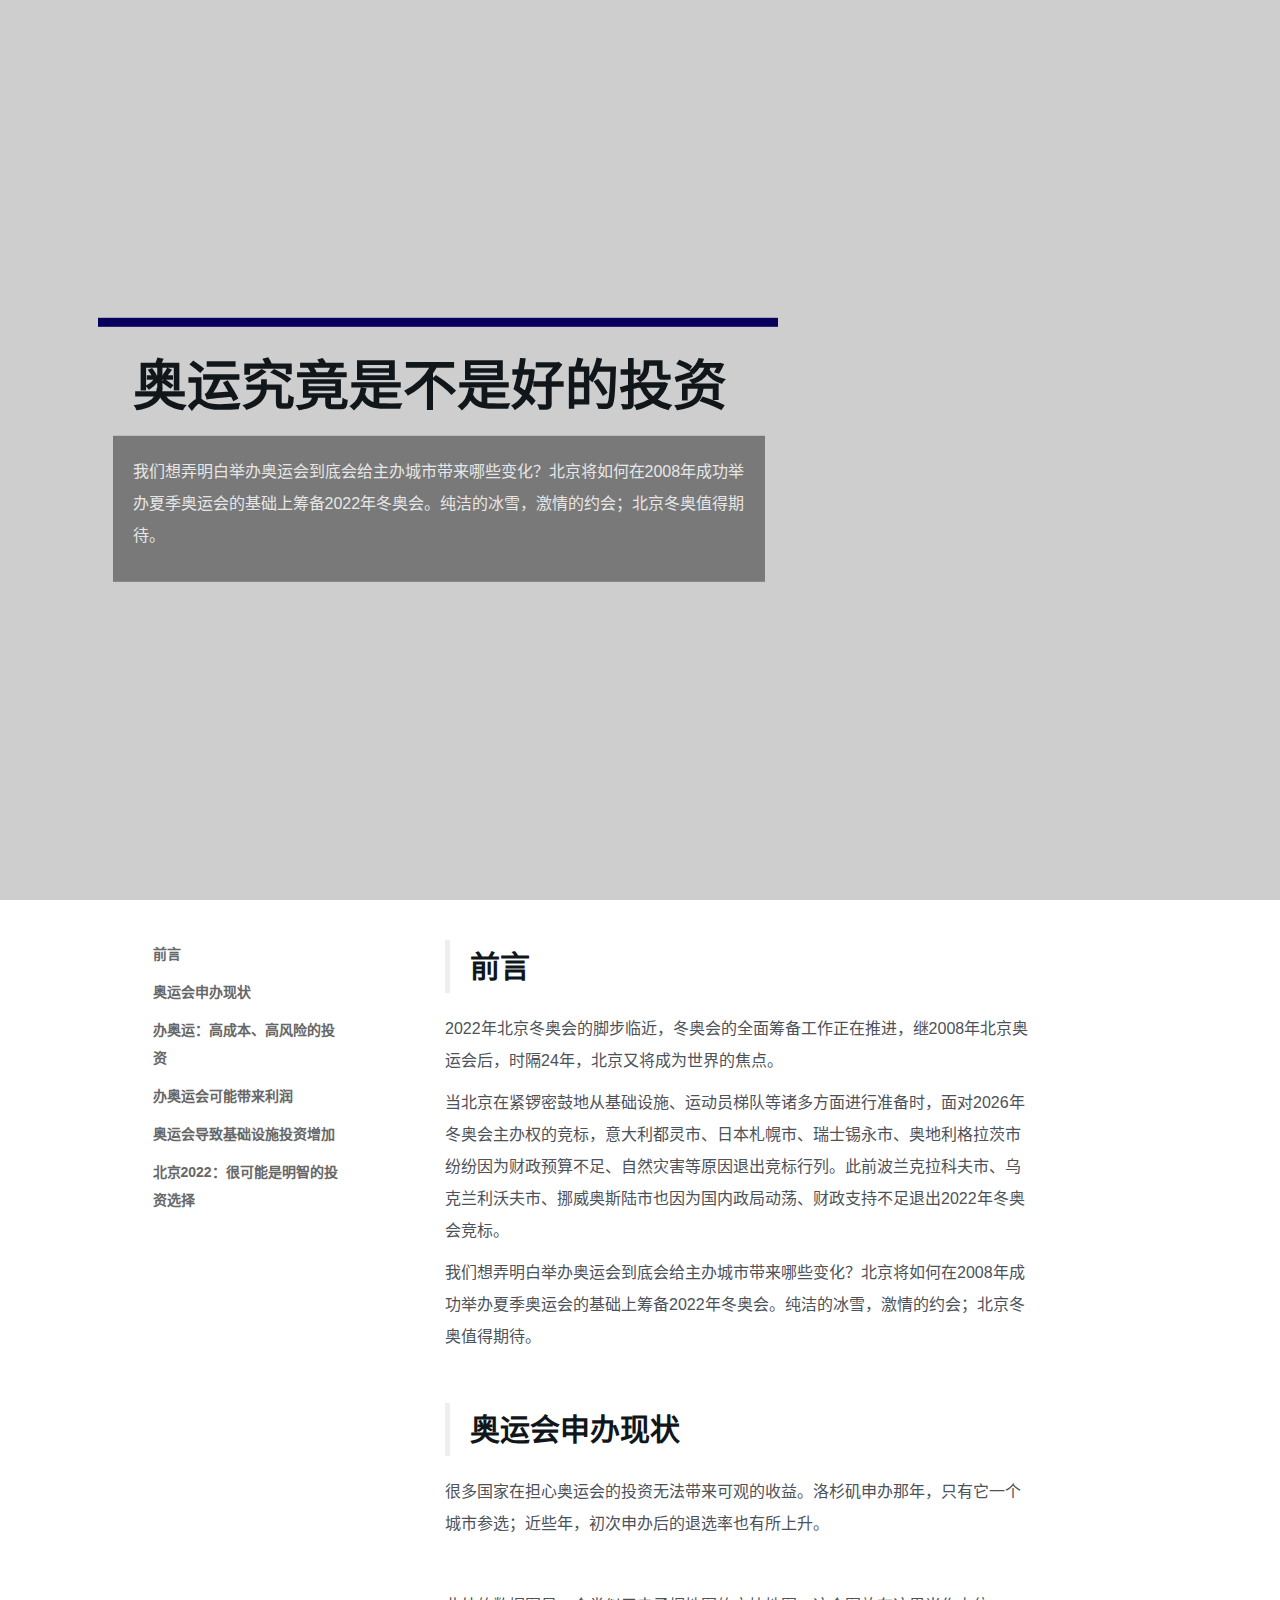
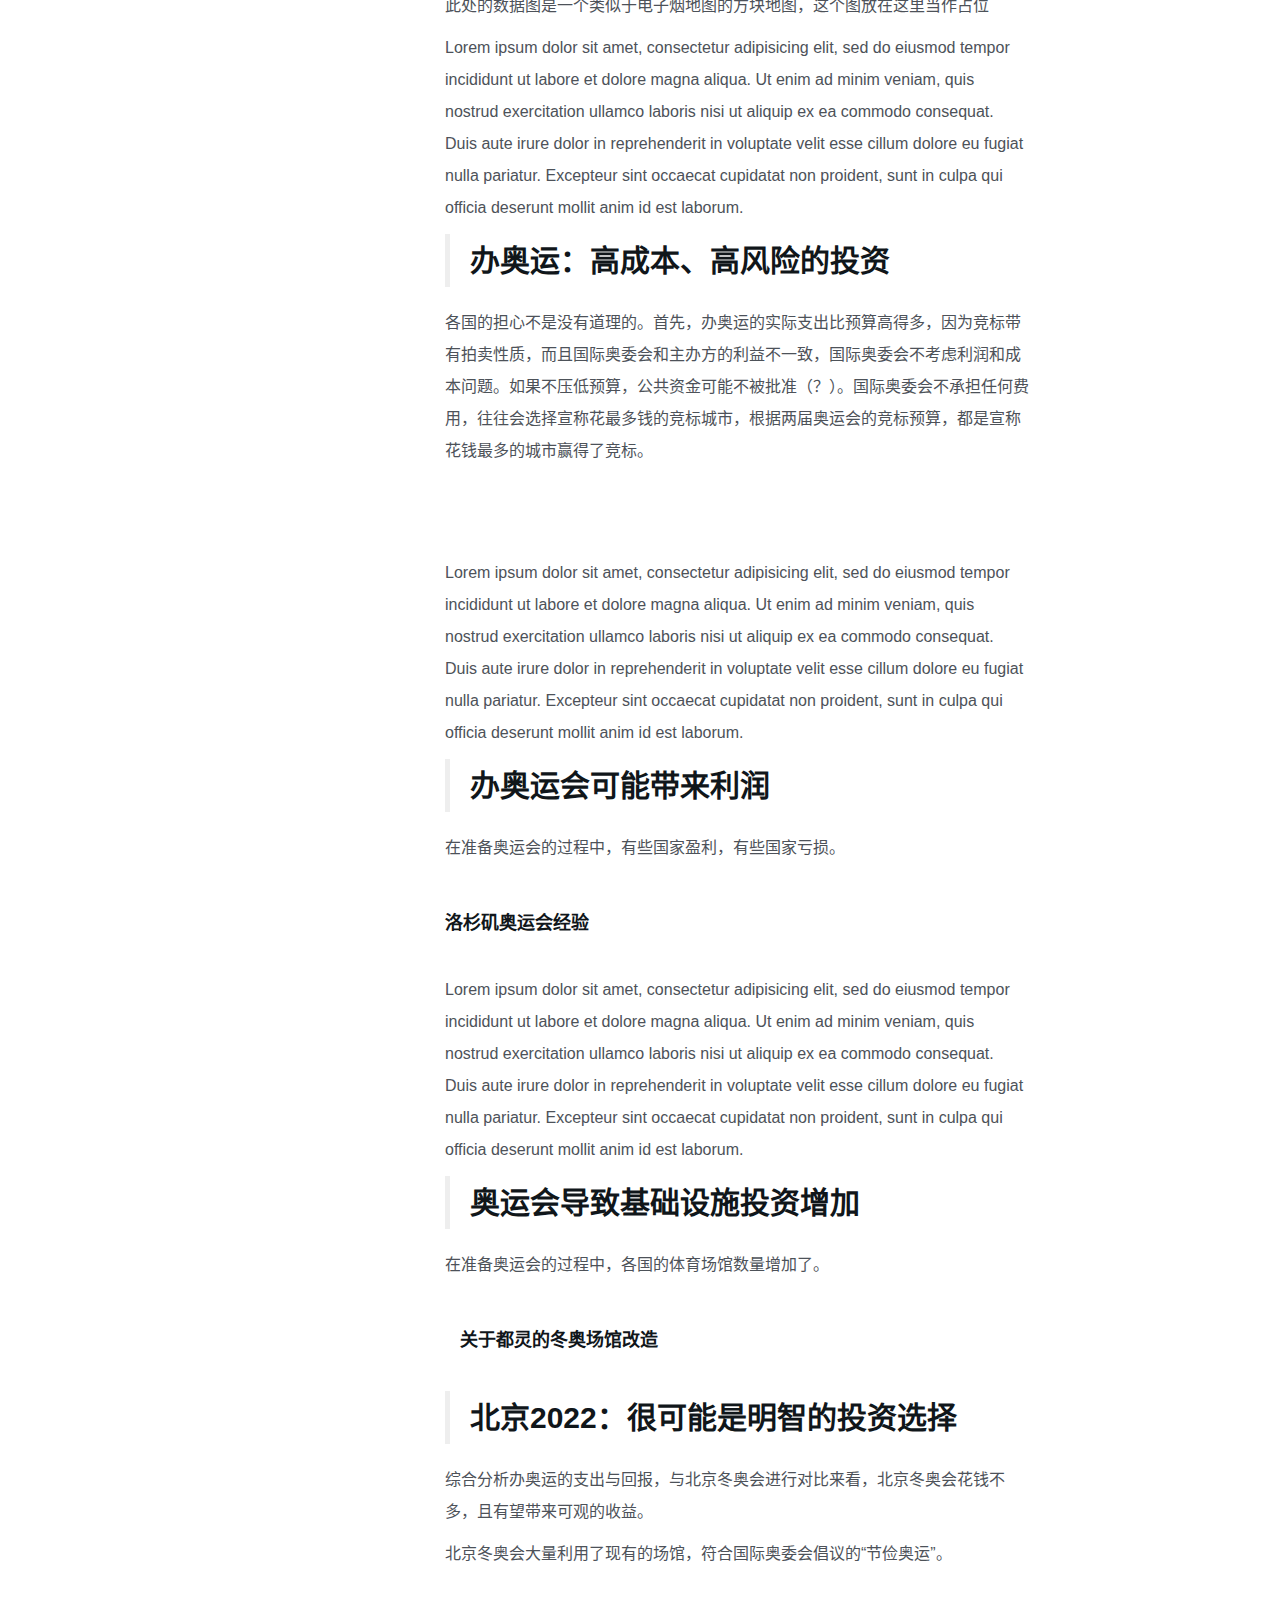
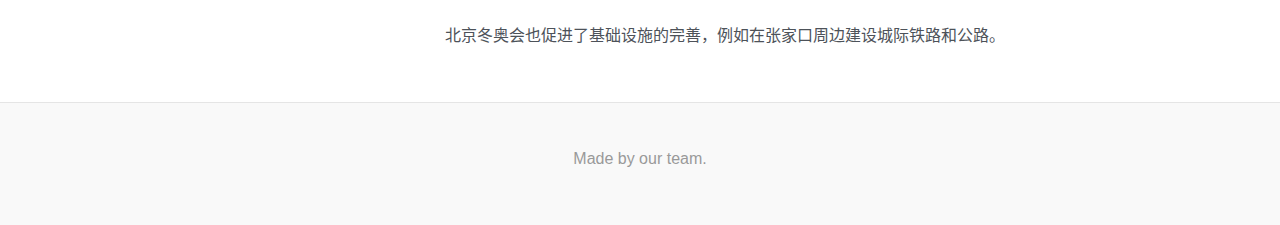
==== index.html @ 1d2a60a1 "update fixed sidebar" ====
<!DOCTYPE html>
<html lang="zh-CN">
  <head>
    <meta charset="utf-8">
    <meta http-equiv="X-UA-Compatible" content="IE=edge">
    <meta name="viewport" content="width=device-width, initial-scale=1">
    <!-- 上述3个meta标签*必须*放在最前面，任何其他内容都*必须*跟随其后！ -->
    <title>sketch1</title>

    <!-- Bootstrap -->
    <link href="https://cdn.jsdelivr.net/npm/bootstrap@3.3.7/dist/css/bootstrap.min.css" rel="stylesheet">
    <link rel="stylesheet" href="css/olympic.css">

    <!-- HTML5 shim 和 Respond.js 是为了让 IE8 支持 HTML5 元素和媒体查询（media queries）功能 -->
    <!-- 警告：通过 file:// 协议（就是直接将 html 页面拖拽到浏览器中）访问页面时 Respond.js 不起作用 -->
    <!--[if lt IE 9]>
      <script src="https://cdn.jsdelivr.net/npm/html5shiv@3.7.3/dist/html5shiv.min.js"></script>
      <script src="https://cdn.jsdelivr.net/npm/respond.js@1.4.2/dest/respond.min.js"></script>
    <![endif]-->
  </head>
  <body>
    <!-- cover-->
    <div id="cover">
      <!-- bg-image -->
      <div class="bg-img" style="background-image: url('image/olypiclogowithmoney.png');">
        <div class="overlay">

        </div>
      </div>
      <!-- wrapper -->
      <div class="cover-wrapper">
        <div class="container">
        <div class="row">
          <div class="col-md-offset-1">
          <table id="introLine" cellspacing="0" cellpadding="20" style="width: auto; height: 9px; border: 0px; margin-bottom: 10px;">
            <tbody>
            <tr>
              <td width=680 height="9" bgcolor="#07005d"></td>

            </tr>
            </tbody>
          </table>
          </div>
        </div>
        <!-- home content -->
        <div class="row">
        <div class="col-md-7 col-md-offset-1">
            <h1 class="sm-padding">奥运究竟是不是好的投资</h1>
          <div class="home-content  sm-padding">
            <p class="white-text">我们想弄明白举办奥运会到底会给主办城市带来哪些变化？北京将如何在2008年成功举办夏季奥运会的基础上筹备2022年冬奥会。纯洁的冰雪，激情的约会；北京冬奥值得期待。</p>
          </div>
        </div>
      </div>
      </div><!--container-->
      </div>
    </div><!--end of cover-->
    <!-- temp-content -->
    <div class="content">
      <div class="container">
        <div class="row main-content">
          <div class="col-md-2 col-md-offset-1 intro">
            <div class="side-nav row" id="nav">
              <ul class="nav">
                <a href="#chapter1"><li>前言</li></a>
                <a href="#chapter2"><li>奥运会申办现状</li></a>
                <a href="#chapter3"><li>办奥运：高成本、高风险的投资</li></a>
                <a href="#chapter4"><li>办奥运会可能带来利润</li></a>
                <a href="#chapter5"><li>奥运会导致基础设施投资增加</li></a>
                <a href="#chapter6"><li>北京2022：很可能是明智的投资选择</li></a>
              </ul>
            </div>
          </div>
          <div class="col-md-6 col-md-offset-1  maintext">
            <div class="row chapter1" id="chapter1">
              <blockquote>
                <h2>前言</h2>
              </blockquote>
              <p>2022年北京冬奥会的脚步临近，冬奥会的全面筹备工作正在推进，继2008年北京奥运会后，时隔24年，北京又将成为世界的焦点。</p>
              <p>当北京在紧锣密鼓地从基础设施、运动员梯队等诸多方面进行准备时，面对2026年冬奥会主办权的竞标，意大利都灵市、日本札幌市、瑞士锡永市、奥地利格拉茨市纷纷因为财政预算不足、自然灾害等原因退出竞标行列。此前波兰克拉科夫市、乌克兰利沃夫市、挪威奥斯陆市也因为国内政局动荡、财政支持不足退出2022年冬奥会竞标。</p>
              <p>我们想弄明白举办奥运会到底会给主办城市带来哪些变化？北京将如何在2008年成功举办夏季奥运会的基础上筹备2022年冬奥会。纯洁的冰雪，激情的约会；北京冬奥值得期待。</p>
              <div class="row pic1">
                <img style="width: 100%" src="image\IOCmoney0729-promo.webp" alt="">
              </div>
            </div>
            <div class="row chapter2" id="chapter2">
              <blockquote>
                <h2>奥运会申办现状</h2>
              </blockquote>
              <p>很多国家在担心奥运会的投资无法带来可观的收益。洛杉矶申办那年，只有它一个城市参选；近些年，初次申办后的退选率也有所上升。</p>
              <div class="row infographic1">
                <img src="image\infographic1.png" alt="">
              </div>
              <p>此处的数据图是一个类似于电子烟地图的方块地图，这个图放在这里当作占位</p>
              <p>Lorem ipsum dolor sit amet, consectetur adipisicing elit, sed do eiusmod tempor incididunt ut labore et dolore magna aliqua. Ut enim ad minim veniam, quis nostrud exercitation ullamco laboris nisi ut aliquip ex ea commodo consequat. Duis aute irure dolor in reprehenderit in voluptate velit esse cillum dolore eu fugiat nulla pariatur. Excepteur sint occaecat cupidatat non proident, sunt in culpa qui officia deserunt mollit anim id est laborum.</p>

            </div>
            <div class="row chapter3" id="chapter3">
              <blockquote>
                <h2>办奥运：高成本、高风险的投资</h2>
              </blockquote>
              <p>各国的担心不是没有道理的。首先，办奥运的实际支出比预算高得多，因为竞标带有拍卖性质，而且国际奥委会和主办方的利益不一致，国际奥委会不考虑利润和成本问题。如果不压低预算，公共资金可能不被批准（？）。国际奥委会不承担任何费用，往往会选择宣称花最多钱的竞标城市，根据两届奥运会的竞标预算，都是宣称花钱最多的城市赢得了竞标。</p>
              <div class="row infographic2">
                <img src="image\infographic2.png" alt="">
              </div>
              <div class="row infographic3">
                <img src="image\infographic3.png" alt="">
              </div>
              <p>Lorem ipsum dolor sit amet, consectetur adipisicing elit, sed do eiusmod tempor incididunt ut labore et dolore magna aliqua. Ut enim ad minim veniam, quis nostrud exercitation ullamco laboris nisi ut aliquip ex ea commodo consequat. Duis aute irure dolor in reprehenderit in voluptate velit esse cillum dolore eu fugiat nulla pariatur. Excepteur sint occaecat cupidatat non proident, sunt in culpa qui officia deserunt mollit anim id est laborum.</p>

            </div>
            <div class="row chapter4" id="chapter4">
              <blockquote>
                <h2>办奥运会可能带来利润</h2>
              </blockquote>
              <p>在准备奥运会的过程中，有些国家盈利，有些国家亏损。</p>
              <div class="row infographic4">
                <img src="image\infographic4.png" alt="">
              </div>
              <h4>洛杉矶奥运会经验</h4>
              <img src="image\Olympics-Inline-582672530.jpg" alt="">
              <p>Lorem ipsum dolor sit amet, consectetur adipisicing elit, sed do eiusmod tempor incididunt ut labore et dolore magna aliqua. Ut enim ad minim veniam, quis nostrud exercitation ullamco laboris nisi ut aliquip ex ea commodo consequat. Duis aute irure dolor in reprehenderit in voluptate velit esse cillum dolore eu fugiat nulla pariatur. Excepteur sint occaecat cupidatat non proident, sunt in culpa qui officia deserunt mollit anim id est laborum.</p>

            </div>
            <div class="row chapter5" id="chapter5">
              <blockquote>
                <h2>奥运会导致基础设施投资增加</h2>
              </blockquote>
              <p>	在准备奥运会的过程中，各国的体育场馆数量增加了。</p>
              <div class="row infographic5">
                <img src="image\infographic5.png" alt="">
              </div>
            </div>
            <h4>关于都灵的冬奥场馆改造</h4>
            <img src="image\Olympics-Inline-582672530.jpg" alt="">
            <div class="row chapter6" id="chapter6">
              <blockquote>
                <h2>北京2022：很可能是明智的投资选择</h2>
              </blockquote>
              <p>综合分析办奥运的支出与回报，与北京冬奥会进行对比来看，北京冬奥会花钱不多，且有望带来可观的收益。</p>
              <p>北京冬奥会大量利用了现有的场馆，符合国际奥委会倡议的“节俭奥运”。</p>
              <div class="row infographic6">
                <img src="image\infographic6.jpg" alt="">
              </div>
              <p>北京冬奥会也促进了基础设施的完善，例如在张家口周边建设城际铁路和公路。</p>
              <div class="row infographic7">
                <img src="image\infographic7.jpg" alt="">
              </div>
            </div>
          </div><!--maintext-->
        </div>

      </div>
    </div>
    <!-- footer -->
    <footer class="project-footer">
      <p>Made by our team.</p>

    </footer>


    <!-- jQuery (Bootstrap 的所有 JavaScript 插件都依赖 jQuery，所以必须放在前边) -->
    <script src="https://cdn.jsdelivr.net/npm/jquery@1.12.4/dist/jquery.min.js"></script>
    <!-- 加载 Bootstrap 的所有 JavaScript 插件。你也可以根据需要只加载单个插件。 -->
    <script src="https://cdn.jsdelivr.net/npm/bootstrap@3.3.7/dist/js/bootstrap.min.js"></script>
    <script type="text/javascript" src="js\main.js">

    </script>
  </body>
</html>
---- css/olympic.css ----
/* general */
body {
    font-family: 'Varela Round', sans-serif;
    font-size: 16px;
    line-height: 2.0;
    overflow-x: hidden;
    color: #4d5259;
}
img{
  width: 100%;
  margin-top: 20px;
  margin-bottom: 20px;
}

h1, h2, h3, h4, h5, h6 {
    font-family: 'Montserrat', sans-serif;
    font-weight: 700;
    margin-top: 0px;
    margin-bottom: 0px;
    color: #10161A;
}
.white-text{
  color: rgb(255, 255, 255);
}
.sm-padding{
  padding: 20px;
}
p{
  line-height: 2;
}

ul{
    margin: 0;
    padding: 0;
    list-style: none;
    font-size: 14px;
    font-weight: 600;

}
li{
  margin-bottom: 10px;

}
h1 {
    font-size: 54px;
}


h2 {
    font-size: 30px;
}

h3 {
    font-size: 21px;
}

h4 {
    font-size: 18px;
}

h5 {
    font-size: 16px;
}

a{
  color: rgb(103, 103, 103);
  transition: color 0.7s;


}
a:hover{
  color:rgb(0, 136, 208);
    text-decoration:none;



}
.active{
  font-weight: bold;
    color:rgb(9, 0, 77);
}
.affix{
  top:20%;
  left: 10%;
  padding-right: 20px;
}
/* end general */

/* cover */
#cover {
    height: 100vh;
}
#cover .cover-wrapper{
  position: absolute;

    top: 50%;
    -webkit-transform: translateY(-50%);
    -ms-transform: translateY(-50%);
    transform: translateY(-50%);

}
.bg-img {
    position: absolute;
    left: 0;
    top: 0;
    right: 0;
    bottom: 0;
    z-index: -1;
    background-position: center;
    background-size: cover;
    background-attachment: fixed;
}

.bg-img .overlay {
    position: absolute;
    left: 0;
    top: 0;
    right: 0;
    bottom: 0;
    opacity: .8;
    background: #c2c2c2;
}
.home-content{
    background-color: rgb(38, 38, 38);
    opacity: 0.5;
}
/* content */
.content{
  margin-top: 40px;
  position: relative;
}
.project-footer {
  padding: 40px 0;
  color: #999;
  text-align: center;
  background-color: #f9f9f9;
  border-top: 1px solid #e5e5e5;
}
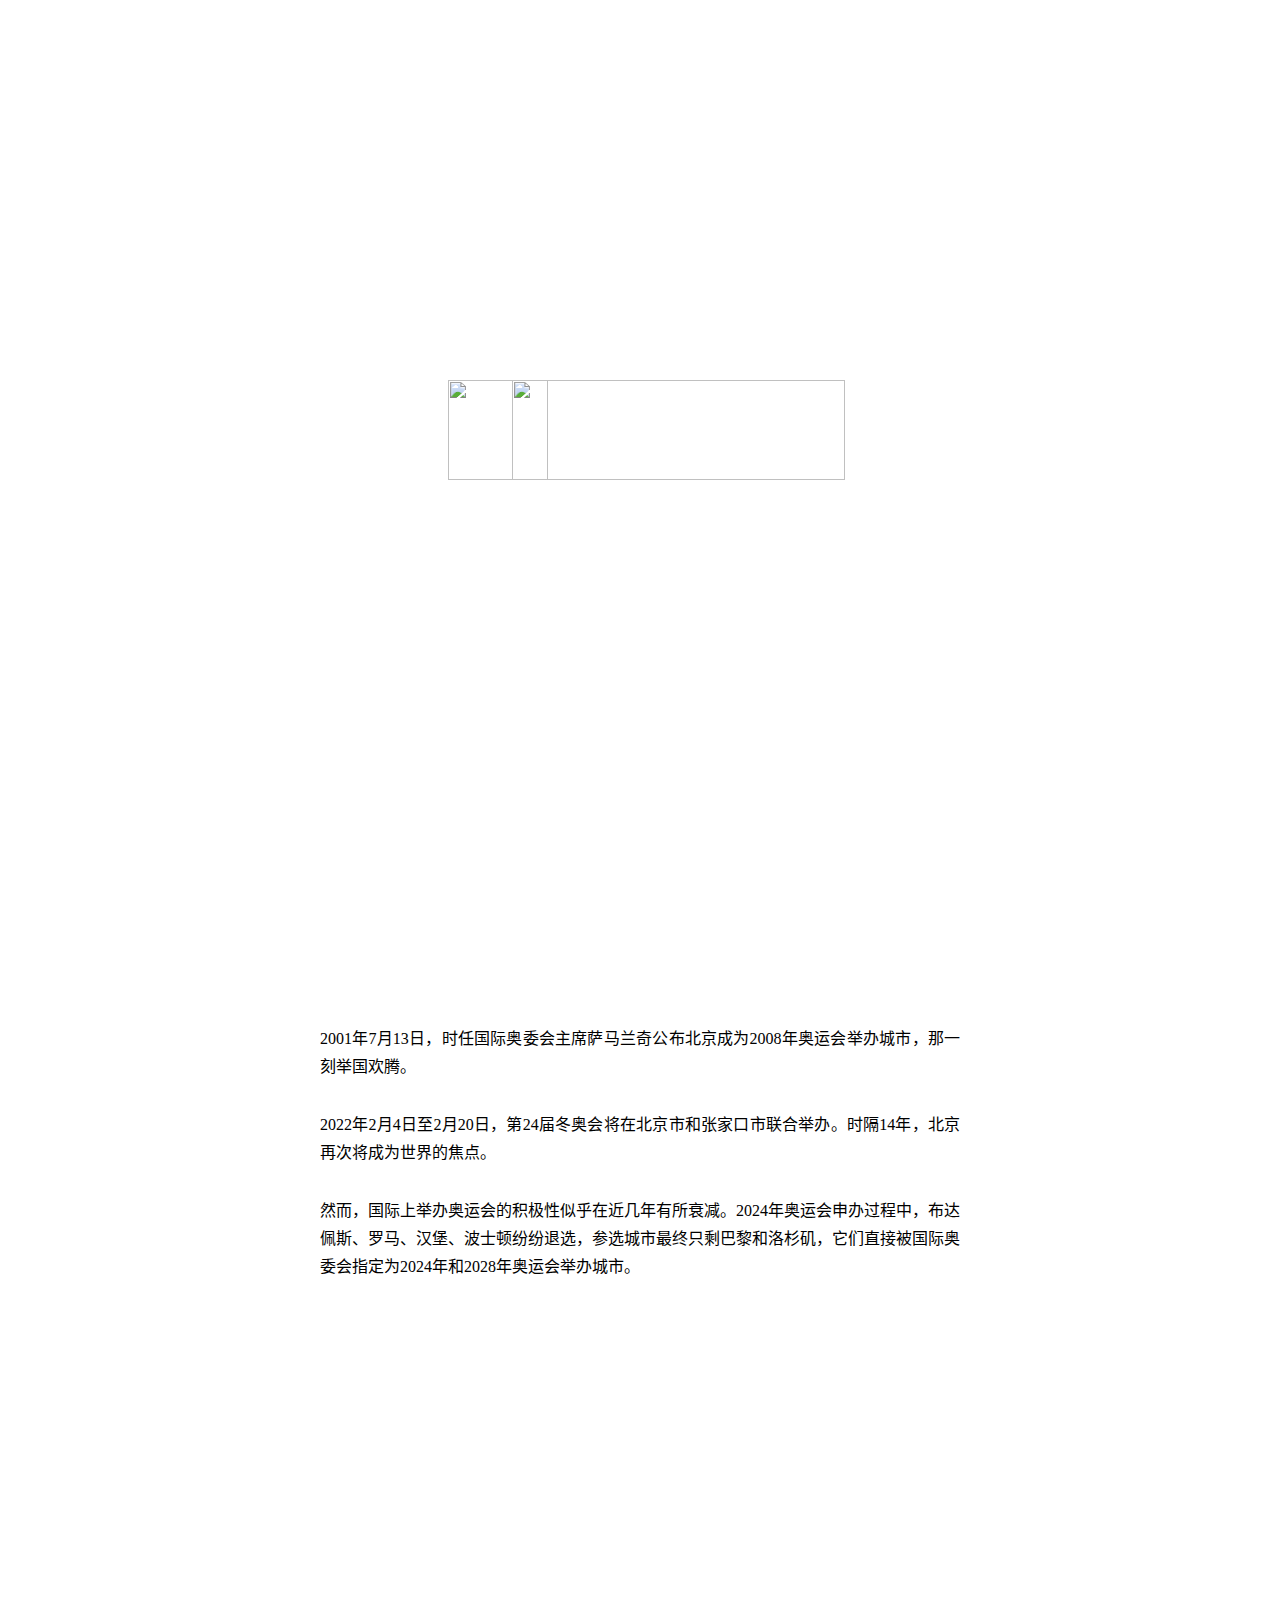
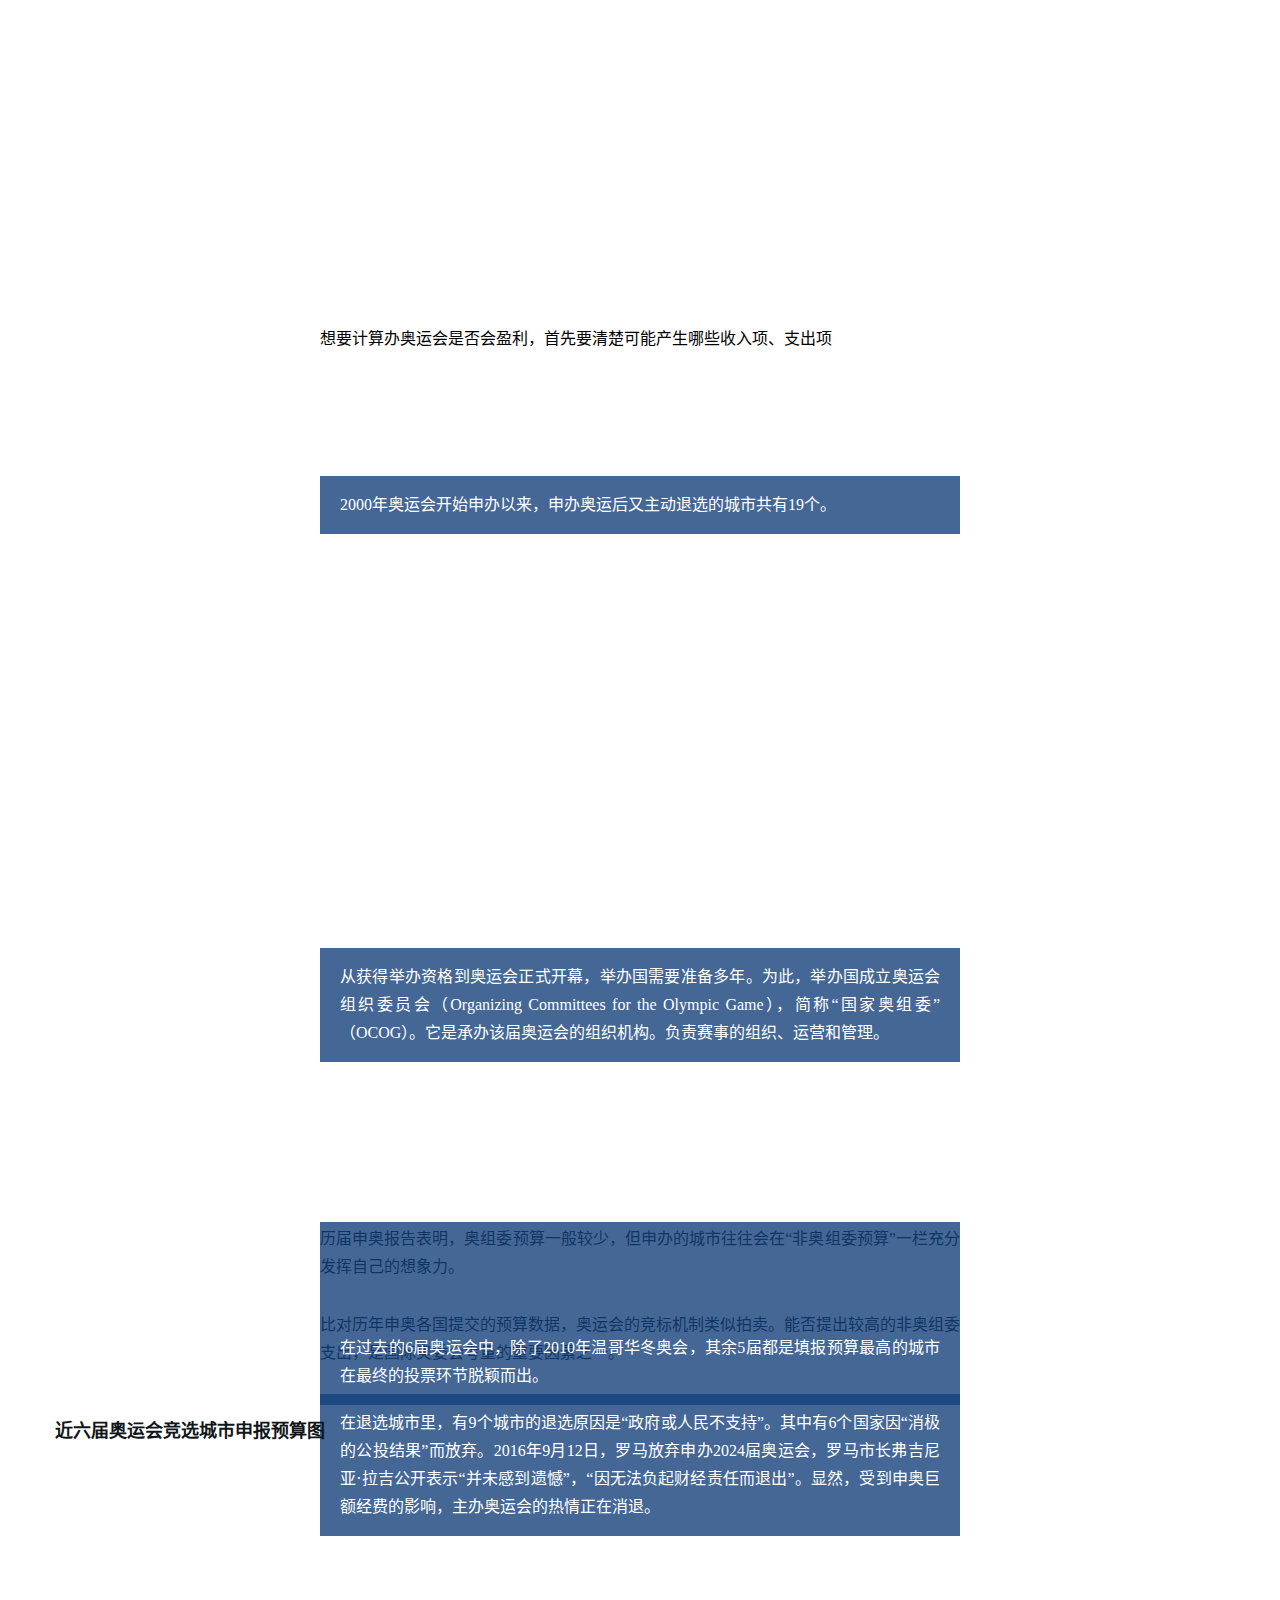
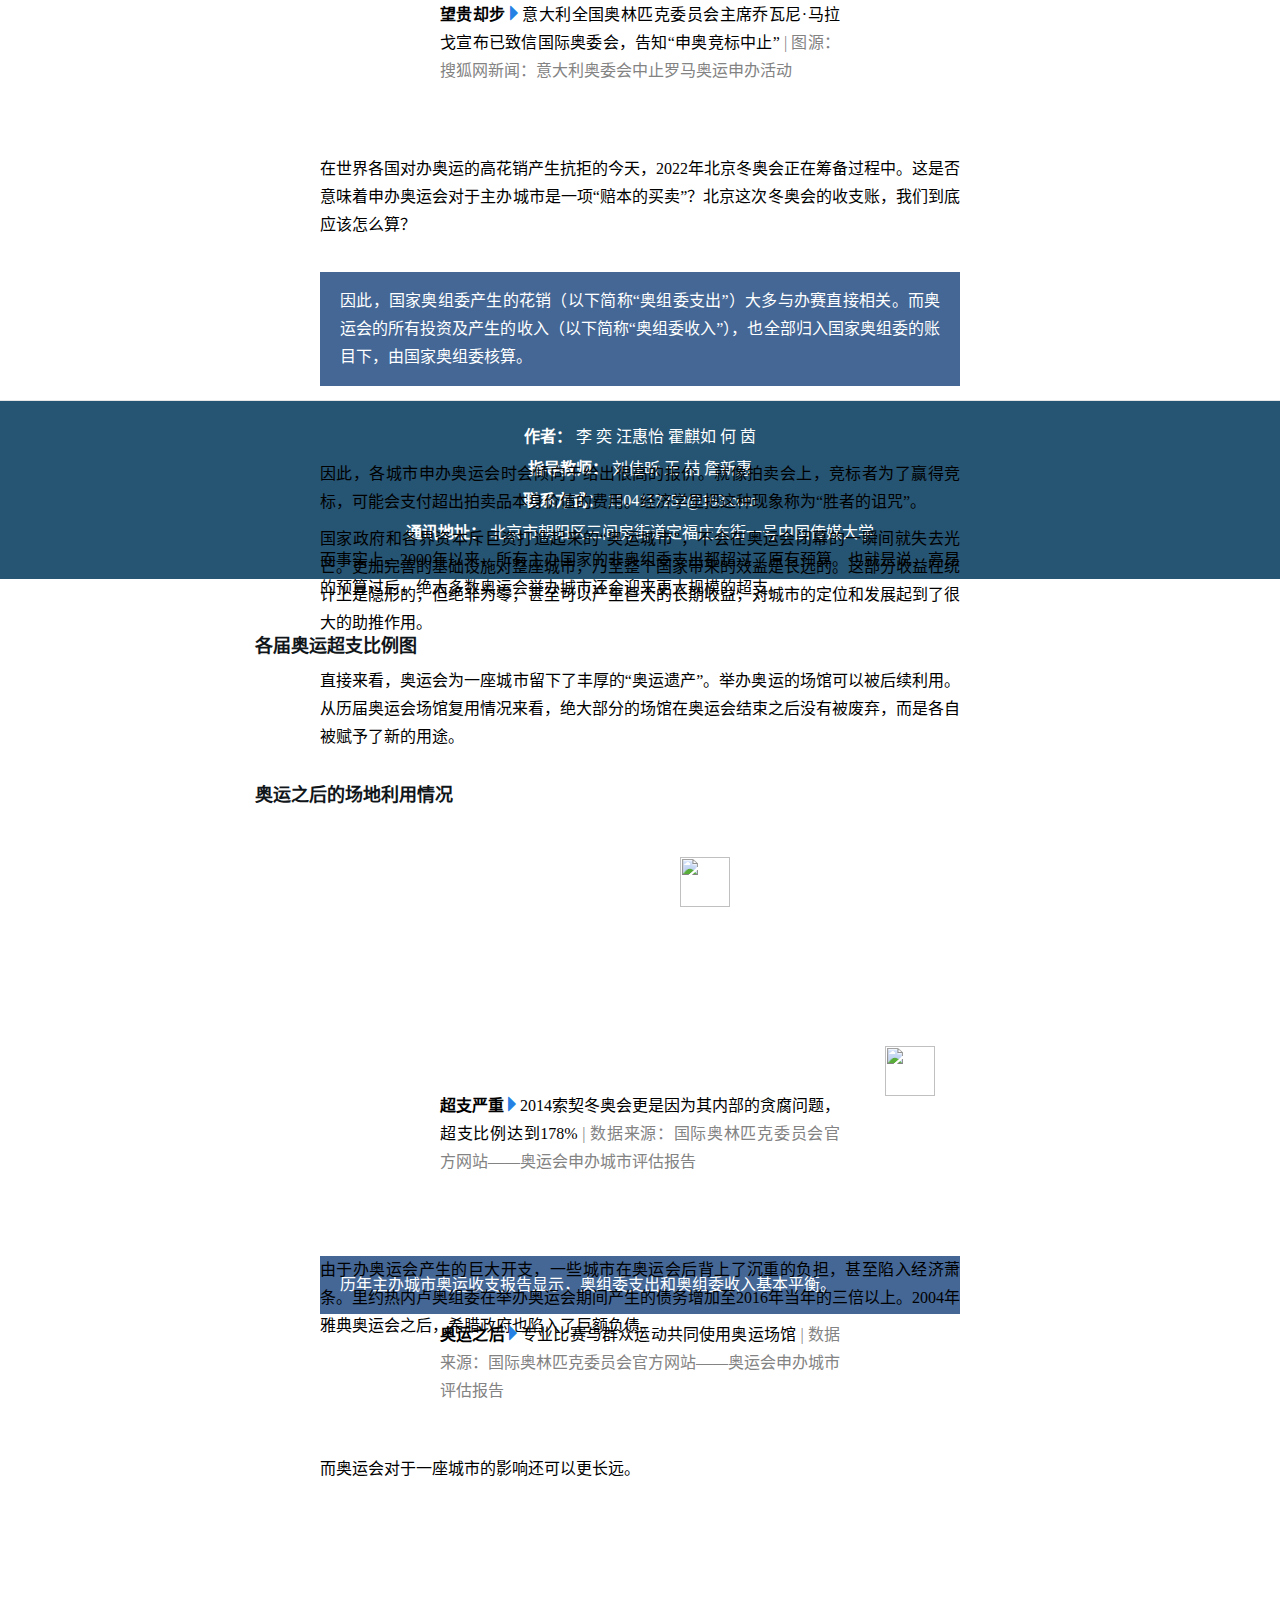
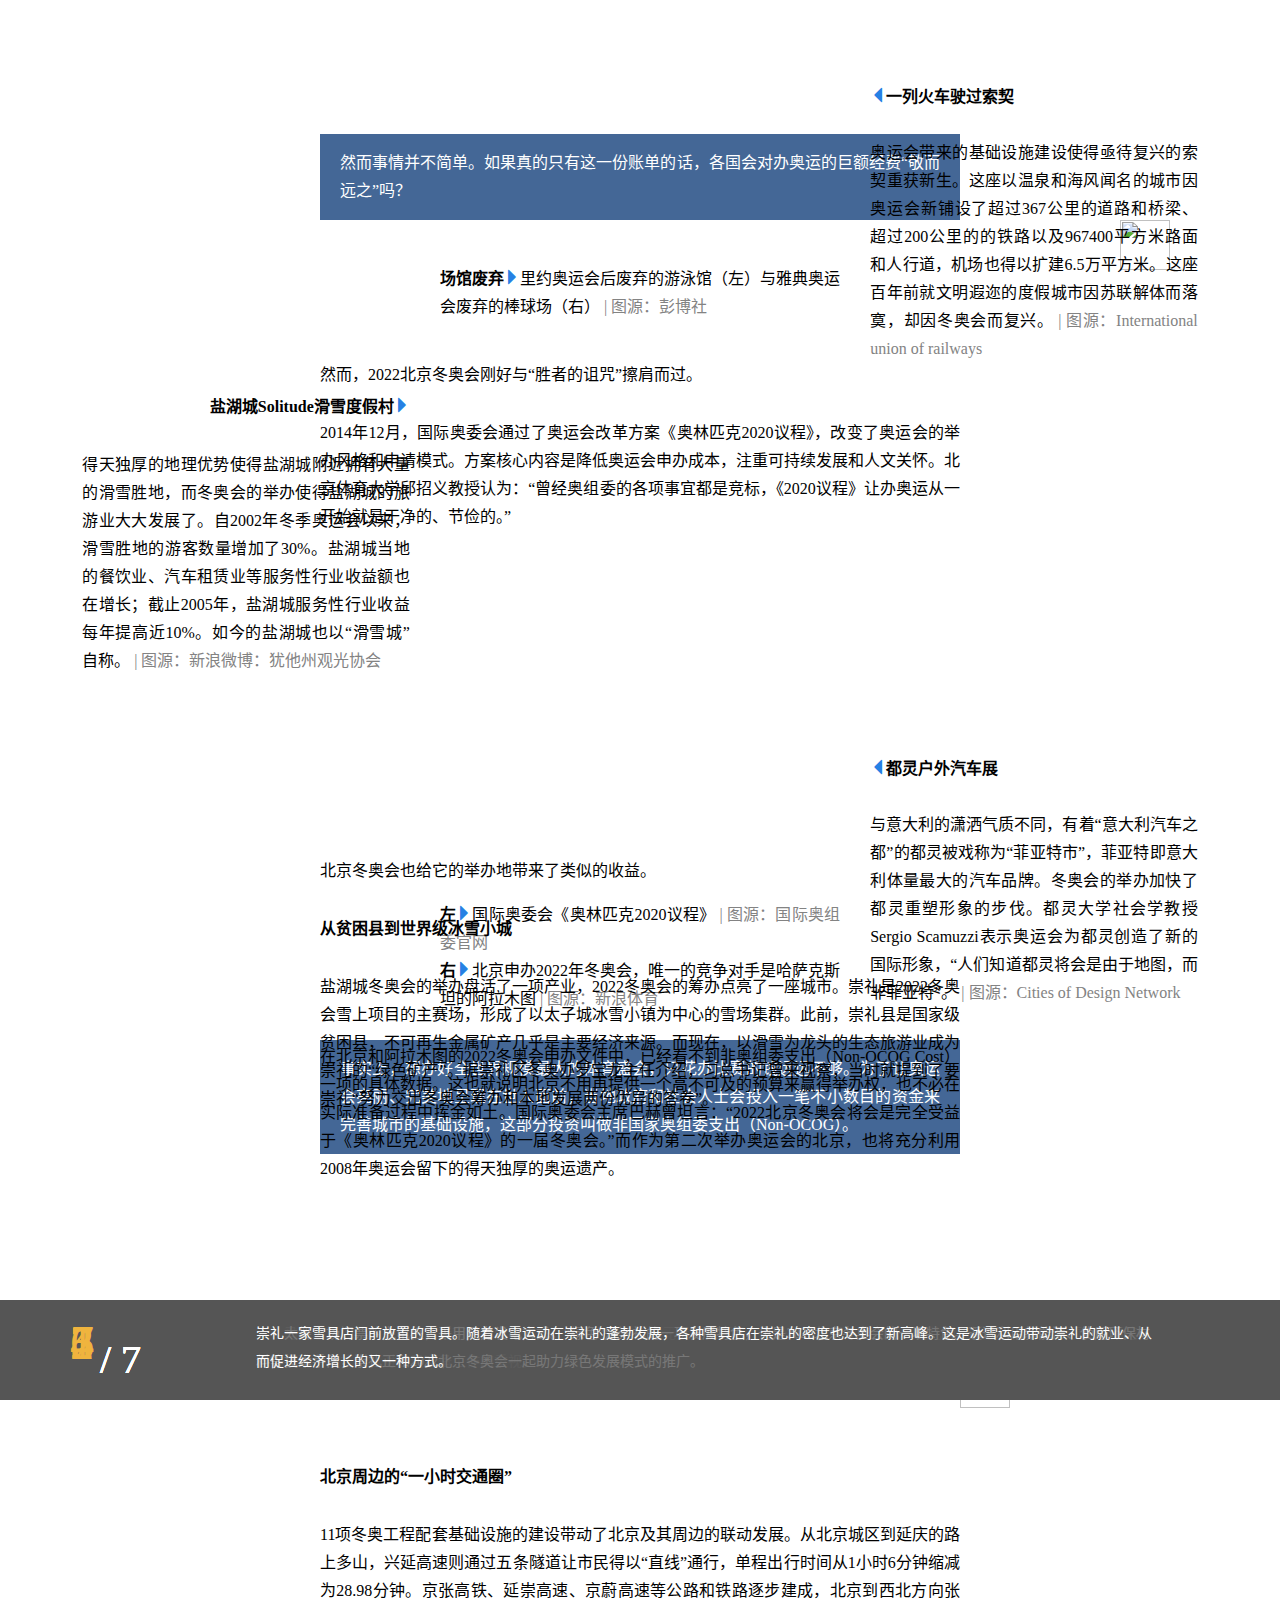
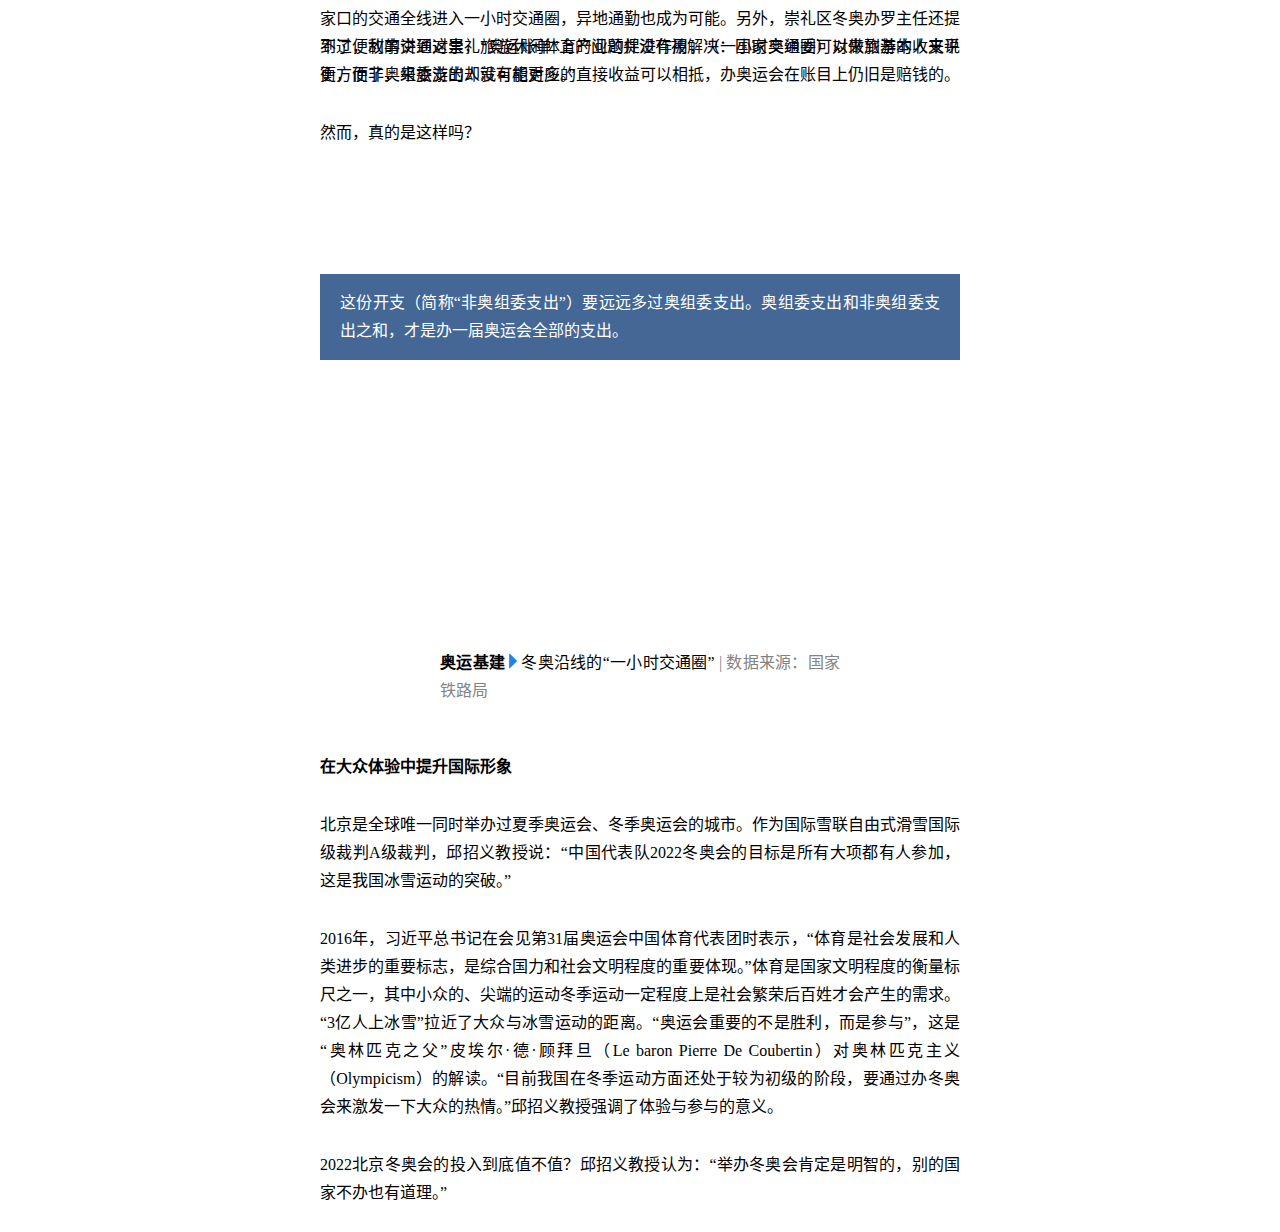
==== commit 9820adb0: "renew website" ====
--- a/index.html
+++ b/index.html
@@ -9,6 +9,9 @@
 
     <!-- Bootstrap -->
     <link href="https://cdn.jsdelivr.net/npm/bootstrap@3.3.7/dist/css/bootstrap.min.css" rel="stylesheet">
+    <link type="text/css" rel="stylesheet" href="css/owl.carousel.min.css" />
+  	<link type="text/css" rel="stylesheet" href="css/owl.theme.default.min.css" />
+
     <link rel="stylesheet" href="css/olympic.css">
 
     <!-- HTML5 shim 和 Respond.js 是为了让 IE8 支持 HTML5 元素和媒体查询（media queries）功能 -->
@@ -19,151 +22,465 @@
     <![endif]-->
   </head>
   <body>
+    <!-- <div class="navigation chapter" id="navigation">
+
+    </div> -->
+    <!--preloader-->
+    <div id="preloader" class="preloader">
+      <img src="image/loading.gif" alt="" style="top: 40vh; left: 40vw; width:333px;">
+      <img src="image/snow2.gif" alt="" style="top: 40vh; left: 35vw; width:100px;">
+    </div>
+    <!-- navs-->
+    <div class="nav-button" id="nav-button-1">
+      <span style="color:rgb(38, 84, 115); font-size: 25px; padding: 10px;" class="glyphicon glyphicon-list" aria-hidden="true"></span>
+    </div>
+    <div class="nav-button" id="back-to-top" style="top: 70px;">
+      <span style="color:rgb(38, 84, 115); font-size: 25px; padding: 10px;" class="glyphicon glyphicon-chevron-up" aria-hidden="true"></span>
+    </div>
+    <div class="the-sidebar" id="the-sidebar">
+      <div class="nav-button" id="nav-button-2">
+        <span style="color:rgb(38, 84, 115); font-size: 25px; padding: 10px;" class="glyphicon glyphicon-remove" aria-hidden="true"></span>
+      </div>
+
+      <a href="#trigger-chapter1"><div class="sidebar-div" style="top: 100px;">
+        <img src="image\guide_title_1.png" style="width: 80%; margin:0 10%;" alt="">
+      </div></a>
+      <a href="#trigger-chapter2"><div class="sidebar-div" style="top: 250px;">
+        <img src="image\guide_title_2.png" style="width: 80%; margin:0 10%;" alt="">
+      </div></a>
+      <a href="#trigger-chapter3"><div class="sidebar-div" style="top: 400px;">
+        <img src="image\guide_title_3.png" style="width: 80%; margin:0 10%;" alt="">
+      </div></a>
+
+    </div>
+
     <!-- cover-->
-    <div id="cover">
-      <!-- bg-image -->
-      <div class="bg-img" style="background-image: url('image/olypiclogowithmoney.png');">
-        <div class="overlay">
-
-        </div>
-      </div>
-      <!-- wrapper -->
-      <div class="cover-wrapper">
-        <div class="container">
-        <div class="row">
-          <div class="col-md-offset-1">
-          <table id="introLine" cellspacing="0" cellpadding="20" style="width: auto; height: 9px; border: 0px; margin-bottom: 10px;">
-            <tbody>
-            <tr>
-              <td width=680 height="9" bgcolor="#07005d"></td>
-
-            </tr>
-            </tbody>
-          </table>
-          </div>
-        </div>
-        <!-- home content -->
-        <div class="row">
-        <div class="col-md-7 col-md-offset-1">
-            <h1 class="sm-padding">奥运究竟是不是好的投资</h1>
-          <div class="home-content  sm-padding">
-            <p class="white-text">我们想弄明白举办奥运会到底会给主办城市带来哪些变化？北京将如何在2008年成功举办夏季奥运会的基础上筹备2022年冬奥会。纯洁的冰雪，激情的约会；北京冬奥值得期待。</p>
-          </div>
-        </div>
-      </div>
-      </div><!--container-->
-      </div>
-    </div><!--end of cover-->
-    <!-- temp-content -->
-    <div class="content">
-      <div class="container">
-        <div class="row main-content">
-          <div class="col-md-2 col-md-offset-1 intro">
-            <div class="side-nav row" id="nav">
-              <ul class="nav">
-                <a href="#chapter1"><li>前言</li></a>
-                <a href="#chapter2"><li>奥运会申办现状</li></a>
-                <a href="#chapter3"><li>办奥运：高成本、高风险的投资</li></a>
-                <a href="#chapter4"><li>办奥运会可能带来利润</li></a>
-                <a href="#chapter5"><li>奥运会导致基础设施投资增加</li></a>
-                <a href="#chapter6"><li>北京2022：很可能是明智的投资选择</li></a>
-              </ul>
-            </div>
-          </div>
-          <div class="col-md-6 col-md-offset-1  maintext">
-            <div class="row chapter1" id="chapter1">
-              <blockquote>
-                <h2>前言</h2>
-              </blockquote>
-              <p>2022年北京冬奥会的脚步临近，冬奥会的全面筹备工作正在推进，继2008年北京奥运会后，时隔24年，北京又将成为世界的焦点。</p>
-              <p>当北京在紧锣密鼓地从基础设施、运动员梯队等诸多方面进行准备时，面对2026年冬奥会主办权的竞标，意大利都灵市、日本札幌市、瑞士锡永市、奥地利格拉茨市纷纷因为财政预算不足、自然灾害等原因退出竞标行列。此前波兰克拉科夫市、乌克兰利沃夫市、挪威奥斯陆市也因为国内政局动荡、财政支持不足退出2022年冬奥会竞标。</p>
-              <p>我们想弄明白举办奥运会到底会给主办城市带来哪些变化？北京将如何在2008年成功举办夏季奥运会的基础上筹备2022年冬奥会。纯洁的冰雪，激情的约会；北京冬奥值得期待。</p>
-              <div class="row pic1">
-                <img style="width: 100%" src="image\IOCmoney0729-promo.webp" alt="">
-              </div>
-            </div>
-            <div class="row chapter2" id="chapter2">
-              <blockquote>
-                <h2>奥运会申办现状</h2>
-              </blockquote>
-              <p>很多国家在担心奥运会的投资无法带来可观的收益。洛杉矶申办那年，只有它一个城市参选；近些年，初次申办后的退选率也有所上升。</p>
-              <div class="row infographic1">
-                <img src="image\infographic1.png" alt="">
-              </div>
-              <p>此处的数据图是一个类似于电子烟地图的方块地图，这个图放在这里当作占位</p>
-              <p>Lorem ipsum dolor sit amet, consectetur adipisicing elit, sed do eiusmod tempor incididunt ut labore et dolore magna aliqua. Ut enim ad minim veniam, quis nostrud exercitation ullamco laboris nisi ut aliquip ex ea commodo consequat. Duis aute irure dolor in reprehenderit in voluptate velit esse cillum dolore eu fugiat nulla pariatur. Excepteur sint occaecat cupidatat non proident, sunt in culpa qui officia deserunt mollit anim id est laborum.</p>
-
-            </div>
-            <div class="row chapter3" id="chapter3">
-              <blockquote>
-                <h2>办奥运：高成本、高风险的投资</h2>
-              </blockquote>
-              <p>各国的担心不是没有道理的。首先，办奥运的实际支出比预算高得多，因为竞标带有拍卖性质，而且国际奥委会和主办方的利益不一致，国际奥委会不考虑利润和成本问题。如果不压低预算，公共资金可能不被批准（？）。国际奥委会不承担任何费用，往往会选择宣称花最多钱的竞标城市，根据两届奥运会的竞标预算，都是宣称花钱最多的城市赢得了竞标。</p>
-              <div class="row infographic2">
-                <img src="image\infographic2.png" alt="">
-              </div>
-              <div class="row infographic3">
-                <img src="image\infographic3.png" alt="">
-              </div>
-              <p>Lorem ipsum dolor sit amet, consectetur adipisicing elit, sed do eiusmod tempor incididunt ut labore et dolore magna aliqua. Ut enim ad minim veniam, quis nostrud exercitation ullamco laboris nisi ut aliquip ex ea commodo consequat. Duis aute irure dolor in reprehenderit in voluptate velit esse cillum dolore eu fugiat nulla pariatur. Excepteur sint occaecat cupidatat non proident, sunt in culpa qui officia deserunt mollit anim id est laborum.</p>
-
-            </div>
-            <div class="row chapter4" id="chapter4">
-              <blockquote>
-                <h2>办奥运会可能带来利润</h2>
-              </blockquote>
-              <p>在准备奥运会的过程中，有些国家盈利，有些国家亏损。</p>
-              <div class="row infographic4">
-                <img src="image\infographic4.png" alt="">
-              </div>
-              <h4>洛杉矶奥运会经验</h4>
-              <img src="image\Olympics-Inline-582672530.jpg" alt="">
-              <p>Lorem ipsum dolor sit amet, consectetur adipisicing elit, sed do eiusmod tempor incididunt ut labore et dolore magna aliqua. Ut enim ad minim veniam, quis nostrud exercitation ullamco laboris nisi ut aliquip ex ea commodo consequat. Duis aute irure dolor in reprehenderit in voluptate velit esse cillum dolore eu fugiat nulla pariatur. Excepteur sint occaecat cupidatat non proident, sunt in culpa qui officia deserunt mollit anim id est laborum.</p>
-
-            </div>
-            <div class="row chapter5" id="chapter5">
-              <blockquote>
-                <h2>奥运会导致基础设施投资增加</h2>
-              </blockquote>
-              <p>	在准备奥运会的过程中，各国的体育场馆数量增加了。</p>
-              <div class="row infographic5">
-                <img src="image\infographic5.png" alt="">
-              </div>
-            </div>
-            <h4>关于都灵的冬奥场馆改造</h4>
-            <img src="image\Olympics-Inline-582672530.jpg" alt="">
-            <div class="row chapter6" id="chapter6">
-              <blockquote>
-                <h2>北京2022：很可能是明智的投资选择</h2>
-              </blockquote>
-              <p>综合分析办奥运的支出与回报，与北京冬奥会进行对比来看，北京冬奥会花钱不多，且有望带来可观的收益。</p>
-              <p>北京冬奥会大量利用了现有的场馆，符合国际奥委会倡议的“节俭奥运”。</p>
-              <div class="row infographic6">
-                <img src="image\infographic6.jpg" alt="">
-              </div>
-              <p>北京冬奥会也促进了基础设施的完善，例如在张家口周边建设城际铁路和公路。</p>
-              <div class="row infographic7">
-                <img src="image\infographic7.jpg" alt="">
-              </div>
-            </div>
-          </div><!--maintext-->
-        </div>
-
-      </div>
-    </div>
+
+
+    <div class="chapter-wrapper" id="cover-wrapper">
+      <div id="cover" class="chapter cover">
+        <!-- bg-image -->
+        <div class="bg-img" style="background-image: url('image/background2.jpg');">
+          <div class="overlay-chapter1" id="overlay-all">
+
+          </div>
+          <div class="title-all">
+            <img src="image/title.png" alt="">
+          </div>
+        </div>
+        <!-- wrapper -->
+        <div class="overlay-deeper" id="overlay-intro" style="opacity: 0.8">
+
+        </div>
+      </div><!--end of cover-->
+      <!--introduction-->
+      <div id="introduction" class="chapter">
+        <div class="container introduction-1">
+          <div class="row text-wrapper">
+            <p>2001年7月13日，时任国际奥委会主席萨马兰奇公布北京成为2008年奥运会举办城市，那一刻举国欢腾。</p>
+            <p>2022年2月4日至2月20日，第24届冬奥会将在北京市和张家口市联合举办。时隔14年，北京再次将成为世界的焦点。</p>
+            <p>然而，<span class="highlight">国际上举办奥运会的积极性似乎在近几年有所衰减</span>。2024年奥运会申办过程中，布达佩斯、罗马、汉堡、波士顿<span class="highlight">纷纷退选</span>，参选城市最终只剩巴黎和洛杉矶，它们直接被国际奥委会指定为2024年和2028年奥运会举办城市。</p>
+          </div>
+        </div>
+        <div id="withdrawContainer" class="withdrawContainer">
+          <div id="withdraw" class="withdraw">
+            <img src="image/finger.gif" alt="" style="position: absolute; z-index:-999; right: 160px;; bottom:210px; width:50px; height:50px;">
+          </div>
+          <div class="container introduction-2" id="scene2">
+            <div class="row text-wrapper blue-bg" >
+              <p class="text-justify give-me-some-margin white-text">2000年奥运会开始申办以来，申办奥运后又主动退选的城市共有19个。</p>
+            </div>
+          </div>
+          <div class="container introduction-3" id="scene3">
+            <div class="row text-wrapper blue-bg" >
+              <p class="text-justify give-me-some-margin white-text">在退选城市里，有9个城市的退选原因是“政府或人民不支持”。其中有6个国家因“消极的公投结果”而放弃。2016年9月12日，罗马放弃申办2024届奥运会，罗马市长弗吉尼亚·拉吉公开表示“并未感到遗憾”，“因无法负起财经责任而退出”。显然，受到申奥巨额经费的影响，主办奥运会的热情正在消退。</p>
+            </div>
+          </div>
+        </div>
+        <div class="container introduction-n">
+          <div class="row image-wrapper">
+            <img src="image\Roma.JPEG" alt="" style="width: 80%; margin-left: 10%; position: relative; top:-40px;">
+          </div>
+          <div class="row text-wrapper-small">
+            <p style="position: relative; top: -40px;"><b>望贵却步</b><span style="color:rgb(38, 129, 228);" class="glyphicon glyphicon-triangle-right" aria-hidden="true"></span>意大利全国奥林匹克委员会主席乔瓦尼·马拉戈宣布已致信国际奥委会，告知“申奥竞标中止”<span class="data-source"> | 图源：搜狐网新闻：意大利奥委会中止罗马奥运申办活动</span></p>
+          </div>
+          <div class="row text-wrapper">
+            <p> 在世界各国对办奥运的高花销产生抗拒的今天，2022年北京冬奥会正在筹备过程中。这是否意味着申办奥运会对于主办城市是一项<span class="highlight">“赔本的买卖”</span>？<span class="highlight">北京这次冬奥会的收支账，我们到底应该怎么算？</span></p>
+          </div>
+        </div>
+      </div>
+    </div>
+    <!--chapter1-->
+    <div class="chapter-wrapper" id="chapter1-wrapper">
+      <div class="nav-trigger" id="trigger-chapter1">
+
+      </div>
+      <div id="chapter1-cover" class="chapter cover">
+        <div class="bg-img" style="background-image: url('image/bg_1.jpg');">
+          <div class="overlay-chapter1" id="go-with-title-1">
+          </div>
+        </div>
+        <div class="chapter-title">
+          <img src="image/big_title_1.png" alt="" class="chapter" id="title-chapter1">
+        </div>
+        <div class="overlay-deeper" id="overlay-chapter1">
+        </div>
+      </div>
+      <div class="chapter" id="chapter1">
+        <div class="container chapter-1-1">
+          <div class="row text-wrapper">
+            <p>想要计算办奥运会是否会盈利，首先要清楚可能产生哪些<span class="highlight">收入项、支出项</span></p>
+          </div>
+        </div>
+        <div id="chapter-1-2" class="withdrawContainer1">
+          <div id="chapter1-2-image-wrapper" class="chapter1-2-image-wrapper">
+            <img src="image/ocog1.png" alt="" id="chapter1-img1" class="chapter1-2-image" style="width:40vw; left:15.2vw; display: none">
+            <img src="image/ocog2.png" alt="" id="chapter1-img2" class="chapter1-2-image " style=" display: none">
+            <img src="image/rev-exp.svg" alt="" id="chapter1-img3" class="chapter1-2-image" style="top: 10vh; display: none">
+            <img src="image/ocog4.png" alt="" id="chapter1-img4" class="chapter1-2-image" style="display: none">
+            <img src="image/ocog5.png" alt="" id="chapter1-img5" class="chapter1-2-image" style="width: 60vw; left: 5vw; top: 10vh; display: none">
+          </div>
+          <div class="container introduction-2">
+            <div class="row text-wrapper blue-bg" id="chapter1-scene1" style="position: relative; top: -200px;">
+              <p class="text-justify give-me-some-margin white-text">从获得举办资格到奥运会正式开幕，举办国需要准备多年。为此，举办国成立<span class="highlight">奥运会组织委员会（Organizing Committees for the Olympic Game）</span>，简称“国家奥组委”（OCOG）。它是承办该届奥运会的组织机构。<span class="highlight">负责赛事的组织、运营和管理。</span></p>
+            </div>
+          </div>
+          <div class="container introduction-3" >
+            <div class="row text-wrapper blue-bg" id="chapter1-scene2" style="position: relative; top: -250px;">
+              <p class="text-justify give-me-some-margin white-text">因此，国家奥组委产生的花销（以下简称<span class="highlight">“奥组委支出”</span>）大多<span class="highlight">与办赛直接相关</span>。而奥运会的所有投资及产生的收入（以下简称“奥组委收入”），也全部归入国家奥组委的账目下，由国家奥组委核算。</p>
+            </div>
+          </div>
+          <div class="container introduction-4" >
+            <div class="row text-wrapper blue-bg"  style="position: relative; top: -300px;">
+              <p class="text-justify give-me-some-margin white-text">历年主办城市奥运收支报告显示，<span class="highlight">奥组委支出和奥组委收入基本平衡。</span></p>
+            </div>
+          </div>
+          <div class="container introduction-5" >
+            <div class="row text-wrapper blue-bg" id="chapter1-scene3" style="position: relative; top: -300px;">
+              <p class="text-justify give-me-some-margin white-text">然而事情并不简单。如果真的只有这一份账单的话，各国会对办奥运的巨额经费“敬而远之”吗？</p>
+            </div>
+          </div>
+          <div class="container introduction-6" >
+            <div class="row text-wrapper blue-bg" id="chapter1-scene4" style="position: relative; top: -300px;">
+              <p class="text-justify give-me-some-margin white-text">事实上，想办好全世界规模最大的体育盛会，只花办比赛的钱远远不够。为了让奥运会亮丽、完美地呈现在世人面前，当地政府和社会人士会投入一笔不小数目的资金来完善城市的基础设施，<span class="highlight">这部分投资叫做非国家奥组委支出（Non-OCOG）。</span></p>
+            </div>
+          </div>
+          <div class="container introduction-7" >
+            <div class="row text-wrapper blue-bg" style="position: relative; top: -300px;">
+              <p class="text-justify give-me-some-margin white-text"><span class="highlight">这份开支（简称“非奥组委支出”）要远远多过奥组委支出</span>。奥组委支出和非奥组委支出之和，才是办一届奥运会全部的支出。</p>
+            </div>
+          </div>
+        </div>
+      </div>
+    </div>
+    <!--chapter2-->
+    <div class="chapter-wrapper" id="chapter2-wrapper">
+      <div class="nav-trigger" id="trigger-chapter2">
+
+      </div>
+      <div id="chapter2-cover" class="chapter cover">
+        <div class="bg-img" style="background-image: url('image/bg_2.jpg');">
+          <div class="overlay-chapter1" id = "go-with-title-2">
+          </div>
+        </div>
+        <div class="chapter-title">
+          <img src="image/big_title_2.png" alt="" class="chapter" id="title-chapter2">
+        </div>
+        <div class="overlay-deeper" id="overlay-chapter2">
+        </div>
+      </div>
+      <div class="chapter" id="chapter2">
+        <div class="container chapter2-1">
+          <div class="row text-wrapper">
+            <p>历届申奥报告表明，奥组委预算一般较少，但申办的城市往往会在“非奥组委预算”一栏充分发挥自己的想象力。</p>
+            <p>比对历年申奥各国提交的预算数据，<span class="highlight">奥运会的竞标机制类似拍卖</span>。<span class="highlight">能否提出较高的非奥组委支出</span>，是国际奥委会考量的重要因素之一。</p>
+          </div>
+        </div>
+        <div class="container" id="getWidthContainer">
+          <div  id="radarMain" class="radarMain">
+            <h3>近六届奥运会竞选城市申报预算图</h3>
+            <img src="image/radarlegend1.png" id="radarlegend1" alt="" style="position: absolute; left: 88px; bottom:256.4px; width:95px; height:auto; z-index: 999999; display:none;">
+            <img src="image/radarlegend2.png" id="radarlegend2" alt="" style="position: absolute; left: 190px; bottom:340px; width:150px; height:auto; z-index: 999999; display:none;">
+            <img src="image/radarlegend3.png" id="radarlegend3" alt="" style="position: absolute; left: 190px; bottom:370px; width:170px; height:auto; z-index: 999999; display:none;">
+            <img src="image/finger.gif" alt="" style="position: absolute; right: 110px; bottom:210px; width:50px; height:50px; z-index: 999999;">
+            <div class="row radarMain1" id="radarMain1">
+              <div id="radar1" style="height:250px;" class="col-md-4 radarElement" ></div>
+              <div id="radar2" style="height:250px;"class="col-md-4 radarElement"></div>
+              <div id="radar3" style="height:250px;"class="col-md-4 radarElement"></div>
+            </div>
+              <!-- <div id="title2"></div> -->
+              <div class="row radarMain2" id="radarMain2">
+                <div id="radar4" style="height:250px;" class="col-md-4 radarElement"></div>
+                <div id="radar5" style="height:250px;" class="col-md-4 radarElement"></div>
+                <div id="radar6" style="height:250px;" class="col-md-4 radarElement"></div>
+              </div>
+            <div class="radarDots" id="radarDots">
+            </div>
+          </div>
+          <div class="row text-wrapper blue-bg radarscene2" id="radarscene2">
+            <p class="text-justify give-me-some-margin white-text">在过去的6届奥运会中，除了2010年温哥华冬奥会，其余5届都是填报预算最高的城市在最终的投票环节脱颖而出。</p>
+          </div>
+
+        </div>
+        <div class="container chapter2-2">
+          <div class="row text-wrapper">
+            <p>因此，各城市申办奥运会时会倾向于给出很高的报价。就像拍卖会上，竞标者为了赢得竞标，可能会支付超出拍卖品本身价值的费用。经济学里把这种现象称为<span class="highlight">“胜者的诅咒”</span>。</p>
+            <p>而事实上，2000年以来，所有主办国家的非奥组委支出都超过了原有预算。也就是说，高昂的预算过后，绝大多数奥运会举办城市还会迎来<span class="highlight">更大规模的超支</span>。</p>
+          </div>
+          <h3 style="position: relative; left: 200px;">各届奥运超支比例图</h3>
+          <div class="row chart-wrapper chapter2-rose" id="overcost">
+            <img src="image/finger.gif" alt="" style="position: absolute; z-index:999; right: 360px;; bottom:150px; width:50px; height:50px;">
+          </div>
+          <div class="row text-wrapper-small chapter2-rose-sub">
+            <p style="position: relative; top: -100px;"><b>超支严重</b><span style="color:rgb(38, 129, 228);" class="glyphicon glyphicon-triangle-right" aria-hidden="true"></span>2014索契冬奥会更是因为其内部的贪腐问题，超支比例达到178%<span class="data-source"> | 数据来源：国际奥林匹克委员会官方网站——奥运会申办城市评估报告</span></p>
+          </div>
+        </div>
+        <div class="container chapter2-3" style="width: 100%;">
+          <div class="row text-wrapper">
+            <p>由于办奥运会产生的巨大开支，一些城市在奥运会后背上了沉重的负担，甚至陷入经济萧条。里约热内卢奥组委在举办奥运会期间产生的债务增加至2016年当年的三倍以上。2004年雅典奥运会之后，希腊政府也陷入了巨额负债。</p>
+          </div>
+          <div class="row">
+            <div class="col-md-6" style="overflow:hidden; height:480px;">
+              <img src="image/rio.jpg" alt="">
+            </div>
+            <div class="col-md-6" style="overflow:hidden; height:480px;">
+              <img src="image/athens.jpg" alt="">
+            </div>
+          <div class="row text-wrapper-small">
+            <p style="position: relative; top: 30px;"><b>场馆废弃</b><span style="color:rgb(38, 129, 228);" class="glyphicon glyphicon-triangle-right" aria-hidden="true"></span>里约奥运会后废弃的游泳馆（左）与雅典奥运会废弃的棒球场（右）<span class="data-source"> | 图源：彭博社</span></p>
+          </div>
+          <!-- <hr style="width: 50%; border-top-color:rgb(142, 142, 142); position: relative; top: 50px;"> -->
+          </div>
+
+        </div>
+        <div class="container chapter2-4">
+          <div class="row text-wrapper">
+            <p>然而，2022北京冬奥会刚好与“胜者的诅咒”擦肩而过。</p>
+            <p>2014年12月，国际奥委会通过了<span class="highlight">奥运会改革方案《奥林匹克2020议程》</span>，改变了奥运会的举办风格和申请模式。方案核心内容是<span class="highlight">降低奥运会申办成本，注重可持续发展和人文关怀</span>。北京体育大学邱招义教授认为：“曾经奥组委的各项事宜都是竞标，《2020议程》让办奥运从一开始就是干净的、节俭的。”</p>
+          </div>
+          <div class="row">
+            <div class="col-md-6" style="overflow:hidden; height:310px;">
+              <img src="image/olympic2020.png" alt="">
+            </div>
+            <div class="col-md-6" style="overflow:hidden; height:310px;">
+              <img src="image/Beijing&Almaty.jpg" alt="">
+            </div>
+          </div>
+          <div class="row text-wrapper-small">
+            <p style="position: relative; top: 30px;"><b>左</b><span style="color:rgb(38, 129, 228);" class="glyphicon glyphicon-triangle-right" aria-hidden="true"></span>国际奥委会《奥林匹克2020议程》<span class="data-source"> | 图源：国际奥组委官网</span>
+              <br><b>右</b><span style="color:rgb(38, 129, 228);" class="glyphicon glyphicon-triangle-right" aria-hidden="true"></span>北京申办2022年冬奥会，唯一的竞争对手是哈萨克斯坦的阿拉木图<span class="data-source"> | 图源：新浪体育</span>
+            </p>
+          </div>
+          <div class="row text-wrapper" style="position: relative; top: 30px;">
+            <p>在北京和阿拉木图的2022冬奥会申办文件中，已经看不到非奥组委支出（Non-OCOG Cost）一项的具体数据。这也就说明北京不用再提供一个高不可及的预算来赢得举办权，也不必在实际准备过程中挥金如土。国际奥委会主席巴赫曾坦言：“2022北京冬奥会将会是完全受益于《奥林匹克2020议程》的一届冬奥会。”而作为<span class="highlight">第二次举办奥运会的北京，也将充分利用2008年奥运会留下的得天独厚的奥运遗产</span>。</p>
+          </div>
+          <div class="row chart-wrapper" id="rect" style="width: 1100px; height:550px; position:relative; top: 40px; left:150px;">
+            <img src="image/finger.gif" alt="" style="position: absolute; z-index:999; right: 330px;; bottom:330px; width:50px; height:50px;">
+          </div>
+        </div>
+        <div class="container chapter2-5" style="position:relative; top: -250px;">
+          <div class="row text-wrapper">
+            <p>不过，故事讲到这里，“奥运账单”上的问题并没有被解决：国家奥组委可以做到基本收支平衡，而非奥组委支出却没有相对应的直接收益可以相抵，办奥运会在账目上仍旧是赔钱的。</p>
+            <p>然而，真的是这样吗？</p>
+          </div>
+        </div>
+
+      </div>
+    </div>
+    <!--chapter3-->
+    <div class="chapter-wrapper" id="chapter3-wrapper">
+      <div class="nav-trigger" id="trigger-chapter3">
+
+      </div>
+      <div id="chapter3-cover" class="chapter cover">
+        <div class="bg-img" style="background-image: url('image/bg_3.jpg');">
+          <div class="overlay-chapter1" id="go-with-title-3">
+          </div>
+        </div>
+        <div class="chapter-title">
+          <img src="image/big_title_3.png" alt="" class="chapter" id="title-chapter3">
+        </div>
+        <div class="overlay-deeper" id="overlay-chapter3">
+        </div>
+      </div>
+      <div class="chapter" id="chapter3">
+        <div class="container chapter3-1">
+          <div class="row text-wrapper">
+            <p>国家政府和各界资本斥巨资打造起来的“奥运城市”，不会在奥运会闭幕的一瞬间就失去光芒。<span class="highlight">更加完善的基础设施</span>对整座城市，乃至整个国家带来的效益是长远的。这部分收益在统计上是隐形的，但绝非为零，甚至可以产生<span class="highlight">巨大的长期收益</span>，对<span class="highlight">城市的定位和发展</span>起到了很大的<span class="highlight">助推</span>作用。</p>
+            <p>直接来看，奥运会为一座城市留下了丰厚的<span class="highlight">“奥运遗产”</span>。举办奥运的场馆可以被后续利用。从历届奥运会场馆复用情况来看，绝大部分的场馆在奥运会结束之后没有被废弃，而是各自被赋予了新的用途。</p>
+          </div>
+          <h3 style="position: relative; left: 200px;">奥运之后的场地利用情况</h3>
+          <div class="row chart-wrapper chapter3-sankey" id="sankey" style="width: 1200px; position: relative; left: 40px;">
+            <img src="image/finger.gif" alt="" style="position: absolute; z-index:999; right: 360px;; bottom:210px; width:50px; height:50px;">
+          </div>
+          <div class="row text-wrapper-small">
+            <p style="position: relative; top: -20px;"><b>奥运之后</b><span style="color:rgb(38, 129, 228);" class="glyphicon glyphicon-triangle-right" aria-hidden="true"></span>专业比赛与群众运动共同使用奥运场馆<span class="data-source"> | 数据来源：国际奥林匹克委员会官方网站——奥运会申办城市评估报告</span></p>
+          </div>
+          <div class="row text-wrapper">
+            <p>而奥运会对于一座城市的影响还可以更长远。</p>
+          </div>
+        </div>
+        <div class="container chapter3-2" style="width: 90%;">
+          <div class="row">
+            <div class="col-md-8">
+              <img src="image/sochirailway.jpg" alt="">
+            </div>
+            <div class="col-md-4" style="height: 100%;">
+              <div class="row text-wrapper-small" style="width: 90%; position: relative; top: 150px;">
+                <p><span style="color:rgb(38, 129, 228);" class="glyphicon glyphicon-triangle-left" aria-hidden="true"></span><b>一列火车驶过索契</b>
+                  <br><br><span class="highlight">奥运会带来的基础设施建设使得亟待复兴的索契重获新生</span>。这座以温泉和海风闻名的城市因奥运会新铺设了超过367公里的道路和桥梁、超过200公里的的铁路以及967400平方米路面和人行道，机场也得以扩建6.5万平方米。这座百年前就文明遐迩的度假城市因苏联解体而落寞，却因冬奥会而复兴。<span class="data-source"> | 图源：International union of railways</span>
+                </p>
+              </div>
+            </div>
+          </div>
+          <div class="row">
+            <div class="col-md-4">
+              <div class="row text-wrapper-small" style="width: 90%;">
+                <p style="position: relative; top: 150px; text-align: right"><b>盐湖城Solitude滑雪度假村</b><span style="color:rgb(38, 129, 228);" class="glyphicon glyphicon-triangle-right" aria-hidden="true"></span>
+                  <br></p>
+                <p style="position: relative; top: 150px;">得天独厚的地理优势使得盐湖城附近拥有大量的滑雪胜地，而<span class="highlight">冬奥会的举办使得盐湖城的旅游业大大发展了</span>。自2002年冬季奥运会以来，滑雪胜地的游客数量增加了30%。盐湖城当地的餐饮业、汽车租赁业等服务性行业收益额也在增长；截止2005年，盐湖城服务性行业收益每年提高近10%。如今的盐湖城也以“滑雪城”自称。<span class="data-source"> | 图源：新浪微博：犹他州观光协会</span>
+                </p>
+              </div>
+            </div>
+            <div class="col-md-8">
+              <img src="image/SaltLakeCity.jpg" alt="">
+            </div>
+          </div>
+          <div class="row">
+            <div class="col-md-8">
+              <img src="image/torino.jpg" alt="">
+            </div>
+            <div class="col-md-4">
+              <div class="row text-wrapper-small" style="width: 90%;">
+                <p style="position: relative; top: 200px;"><span style="color:rgb(38, 129, 228);" class="glyphicon glyphicon-triangle-left" aria-hidden="true"></span><b>都灵户外汽车展</b>
+                  <br><br>与意大利的潇洒气质不同，有着“意大利汽车之都”的都灵被戏称为“菲亚特市”，菲亚特即意大利体量最大的汽车品牌。<span class="highlight">冬奥会的举办加快了都灵重塑形象的步伐</span>。都灵大学社会学教授Sergio Scamuzzi表示奥运会为都灵创造了新的国际形象，“人们知道都灵将会是由于地图，而非菲亚特”。<span class="data-source"> | 图源：Cities of Design Network</span>
+                </p>
+              </div>
+            </div>
+          </div>
+
+        </div>
+        <div class="container chapter3-3">
+          <div class="row text-wrapper">
+            <p>北京冬奥会也给它的举办地带来了类似的收益。</p>
+            <p><b>从贫困县到世界级冰雪小城</b></p>
+            <p>盐湖城冬奥会的举办盘活了一项产业，2022冬奥会的筹办<span class="highlight">点亮了一座城市</span>。崇礼是2022冬奥会雪上项目的主赛场，形成了以太子城冰雪小镇为中心的<span class="highlight">雪场集群</span>。此前，崇礼县是国家级贫困县，不可再生金属矿产几乎是主要经济来源。而现在，<span class="highlight">以滑雪为龙头的生态旅游业成为崇礼的“绿色矿产”</span>。据崇礼区冬奥办罗宝龙主任介绍，习总书记曾来视察，当时就提到了要崇礼“努力交出冬奥会筹办和本地发展两份优异的答卷”。</p>
+          </div>
+        </div>
+        <div class="container chapter3-4" style="width: 60%;">
+          <div class="row">
+            <div class="owl-carousel owl-theme" id="about-slider">
+              <div class="the-theme">
+                <img src="image/chongli1.jpg" alt="">
+                <div style="position: absolute; left: 0; bottom: 0; background-color: rgba(85, 85, 85, 0.8); width:100%; height:100px;">
+                  <span class="slide-span-1">1</span><span class="slide-span-2">/ 7</span>
+                  <p class="slide-p">一家三口在崇礼太舞雪场。兴趣要从小培养，随着国家对冰雪运动的推广，很多家长开始从小培养孩子参加滑雪、滑冰等运动，这些孩子也成为了我国专业冰雪运动的预备力量。</p>
+                </div>
+              </div>
+              <div class="the-theme">
+                <img src="image/chongli2.jpg" alt="">
+                <div style="position: absolute; left: 0; bottom: 0; background-color: rgba(85, 85, 85, 0.8); width:100%; height:100px;">
+                  <span class="slide-span-1">2</span><span class="slide-span-2">/ 7</span>
+                  <p class="slide-p">两名建筑工人路过崇礼工地里的广告牌，广告牌用富有冰雪特色的方式呈现着社会主义核心价值观。为了筹办奥运会，崇礼开展了多个建设项目，工人们的辛勤劳动一点一滴造就了宏伟的奥运场馆。</p>
+                </div>
+              </div>
+              <div class="the-theme">
+                <img src="image/chongli3.jpg" alt="">
+                <div style="position: absolute; left: 0; bottom: 0; background-color: rgba(85, 85, 85, 0.8); width:100%; height:100px;">
+                  <span class="slide-span-1">3</span><span class="slide-span-2">/ 7</span>
+                  <p class="slide-p">崇礼冬奥场馆建筑工地，工地前有标语“绿色人文科技 打造特色小镇”，体现了崇礼的发展方针。崇礼的滑雪产业原本就是当地特色，申奥成功以来，崇礼的这一特色得到了进一步彰显，发展模式也更加环保。</p>
+                </div>
+              </div>
+              <div class="the-theme">
+                <img src="image/chongli4.jpg" alt="">
+                <div style="position: absolute; left: 0; bottom: 0; background-color: rgba(85, 85, 85, 0.8); width:100%; height:100px;">
+                  <span class="slide-span-1">4</span><span class="slide-span-2">/ 7</span>
+                  <p class="slide-p">崇礼在建的高山跳台滑雪场馆，由于外形与如意相似，称为“雪如意”。这是北京冬奥会将冰雪运动与中国古典文化相结合的一个典例，类似的还有冬季两项滑雪场馆“冰玉环”。</p>
+                </div>
+              </div>
+              <div class="the-theme">
+                <img src="image/chongli5.png" alt="">
+                <div style="position: absolute; left: 0; bottom: 0; background-color: rgba(85, 85, 85, 0.8); width:100%; height:100px;">
+                  <span class="slide-span-1">5</span><span class="slide-span-2">/ 7</span>
+                  <p class="slide-p">崇礼马路边2022北京冬奥会的标志。在崇礼街头，冬奥会和冰雪的元素随处可见，如外墙漆上了冰雪图画的幼儿园和桥边各类冬奥会项目的简笔画，体现了崇礼全区对冬奥准备工作的重视。</p>
+                </div>
+              </div>
+              <div class="the-theme">
+                <img src="image/chongli6.jpg" alt="">
+                <div style="position: absolute; left: 0; bottom: 0; background-color: rgba(85, 85, 85, 0.8); width:100%; height:100px;">
+                  <span class="slide-span-1">6</span><span class="slide-span-2">/ 7</span>
+                  <p class="slide-p">崇礼太舞雪场门票的充电桩，采用风力发电方式。“绿色”是崇礼的一项发展特色，也是2022北京冬奥会的一项特色。通过利用新能源、使用环保材料等技术手段，崇礼正和2022北京冬奥会一起助力绿色发展模式的推广。</p>
+                </div>
+              </div>
+              <div class="the-theme">
+                <img src="image/chongli7.jpg" alt="">
+                <div style="position: absolute; left: 0; bottom: 0; background-color: rgba(85, 85, 85, 0.8); width:100%; height:100px;">
+                  <span class="slide-span-1">7</span><span class="slide-span-2">/ 7</span>
+                  <p class="slide-p">崇礼一家雪具店门前放置的雪具。随着冰雪运动在崇礼的蓬勃发展，各种雪具店在崇礼的密度也达到了新高峰。这是冰雪运动带动崇礼的就业、从而促进经济增长的又一种方式。</p>
+                </div>
+              </div>
+            </div>
+          </div>
+        </div>
+        <div class="container chapter3-5">
+          <div class="row text-wrapper">
+            <p><b>北京周边的“一小时交通圈”</b></p>
+            <p>11项冬奥工程配套基础设施的建设带动了北京及其周边的联动发展。从北京城区到延庆的路上多山，兴延高速则通过五条隧道让市民得以“直线”通行，单程出行时间从1小时6分钟缩减为28.98分钟。京张高铁、延崇高速、京蔚高速等公路和铁路逐步建成，北京到西北方向张家口的交通全线进入<span class="highlight">一小时交通圈，异地通勤也成为可能</span>。另外，崇礼区冬奥办罗主任还提到了便利的交通对崇礼旅游休闲体育产业的促进作用，“（一小时交通圈）对来旅游的人来说更方便了，<span class="highlight">来旅游的人就可能更多</span>。”</p>
+          </div>
+          <div class="row chart-wrapper" style="width: 660px;">
+            <img src="image/railway.png" alt="">
+          </div>
+          <div class="row text-wrapper-small">
+            <p style="position: relative; top: 30px;"><b>奥运基建</b><span style="color:rgb(38, 129, 228);" class="glyphicon glyphicon-triangle-right" aria-hidden="true"></span>冬奥沿线的“一小时交通圈”<span class="data-source"> | 数据来源：国家铁路局</span></p>
+          </div>
+        </div>
+        <div class="container chapter3-6">
+          <div class="row text-wrapper">
+            <p><br><b>在大众体验中提升国际形象</b></p>
+            <p>北京是全球唯一同时举办过夏季奥运会、冬季奥运会的城市。作为国际雪联自由式滑雪国际级裁判A级裁判，邱招义教授说：“中国代表队2022冬奥会的目标是所有大项都有人参加，这是我国冰雪运动的突破。”</p>
+            <p>2016年，习近平总书记在会见第31届奥运会中国体育代表团时表示，“体育是社会发展和人类进步的重要标志，是综合国力和社会文明程度的重要体现。”<span class="highlight">体育是国家文明程度的衡量标尺之一</span>，其中小众的、尖端的运动冬季运动一定程度上是社会繁荣后百姓才会产生的需求。“3亿人上冰雪”拉近了大众与冰雪运动的距离。<span class="highlight">“奥运会重要的不是胜利，而是参与”</span>，这是“奥林匹克之父”皮埃尔·德·顾拜旦（Le baron Pierre De Coubertin）对奥林匹克主义（Olympicism）的解读。“目前我国在冬季运动方面还处于较为初级的阶段，要通过办冬奥会来激发一下大众的热情。”邱招义教授强调了体验与参与的意义。</p>
+            <p>2022北京冬奥会的投入到底值不值？邱招义教授认为：<span class="highlight">“举办冬奥会肯定是明智的，别的国家不办也有道理。”</span></p>
+          </div>
+        </div>
+      </div>
+    </div>
+
+
     <!-- footer -->
     <footer class="project-footer">
-      <p>Made by our team.</p>
+      <p><b>作者：</b> 李 奕  汪惠怡  霍麒如  何 茵
+        <br><b>指导教师：</b> 刘佳昕  王 喆  詹新惠
+       <br><b>联系方式：</b> 1504117252@163.com
+       <br><b>通讯地址：</b> 北京市朝阳区三间房街道定福庄东街一号中国传媒大学
+      </p>
 
     </footer>
 
 
     <!-- jQuery (Bootstrap 的所有 JavaScript 插件都依赖 jQuery，所以必须放在前边) -->
     <script src="https://cdn.jsdelivr.net/npm/jquery@1.12.4/dist/jquery.min.js"></script>
+    <script src="js/jquery-ui.js"></script>
+    <script type="text/javascript" src="js/owl.carousel.min.js"></script>
+
+    <!-- d3线上lib -->
+    <script type="text/javascript" src="https://cdnjs.cloudflare.com/ajax/libs/d3/4.1.0/d3.js"></script>
     <!-- 加载 Bootstrap 的所有 JavaScript 插件。你也可以根据需要只加载单个插件。 -->
     <script src="https://cdn.jsdelivr.net/npm/bootstrap@3.3.7/dist/js/bootstrap.min.js"></script>
-    <script type="text/javascript" src="js\main.js">
-
-    </script>
+    <!-- 引入 ECharts 文件 -->
+    <script src="https://cdn.bootcss.com/echarts/4.2.1-rc1/echarts.min.js"></script>
+    <!-- scrollmagic -->
+    <script src="https://cdnjs.cloudflare.com/ajax/libs/ScrollMagic/2.0.6/ScrollMagic.min.js"></script>
+    <script src="https://cdnjs.cloudflare.com/ajax/libs/ScrollMagic/2.0.6/plugins/debug.addIndicators.min.js"></script>
+    <script type="text/javascript" src="js/scroll.js"></script>
+
+    <script type="text/javascript" src="js\main.js"></script>
+    <script type="text/javascript" src="js/withdraw.js"></script>
+    <script type="text/javascript" src="js/radar.js"></script>
+    <script type="text/javascript" src="js/rose.js"></script>
+    <script type="text/javascript" src="js/sankey.js"></script>
+    <script type="text/javascript" src="js/rect.js"></script>
+
+
+
   </body>
 </html>
--- a/css/olympic.css
+++ b/css/olympic.css
@@ -1,10 +1,23 @@
 /* general */
+#preloader {
+    position: fixed;
+    left: 0;
+    top: 0;
+    bottom: 0;
+    right: 0;
+    background-color: #FFF;
+    z-index: 9999999;
+}
+.preloader img{
+  position: absolute;
+  height: 100px;
+}
 body {
-    font-family: 'Varela Round', sans-serif;
+    font-family: "Microsoft YaHei";
     font-size: 16px;
     line-height: 2.0;
     overflow-x: hidden;
-    color: #4d5259;
+    color: black;
 }
 img{
   width: 100%;
@@ -13,21 +26,26 @@
 }
 
 h1, h2, h3, h4, h5, h6 {
-    font-family: 'Montserrat', sans-serif;
-    font-weight: 700;
-    margin-top: 0px;
-    margin-bottom: 0px;
+    font-family: 'Microsoft YaHei', sans-serif;
+    /* font-weight: 700; */
+    margin-top: 20px;
+    margin-bottom: 20px;
     color: #10161A;
 }
 .white-text{
   color: rgb(255, 255, 255);
 }
+.blue-bg{
+    background-color: rgba(21,65,124,0.8);
+}
+.chapter{
+  width: 100%;
+  height: auto;
+}
 .sm-padding{
   padding: 20px;
 }
-p{
-  line-height: 2;
-}
+
 
 ul{
     margin: 0;
@@ -43,6 +61,8 @@
 }
 h1 {
     font-size: 54px;
+    font-weight: bolder;
+    font-family: "宋体";
 }
 
 
@@ -51,7 +71,8 @@
 }
 
 h3 {
-    font-size: 21px;
+    font-size: 18px;
+    font-weight: bold;
 }
 
 h4 {
@@ -74,6 +95,10 @@
 
 
 
+}
+.data-source{
+  font-weight: lighter;
+  color: rgb(131, 131, 131);
 }
 .active{
   font-weight: bold;
@@ -84,20 +109,113 @@
   left: 10%;
   padding-right: 20px;
 }
+.chapter-wrapper{
+  position: relative;
+  height: 100%;
+}
+.container{
+  padding: 10px 0;
+
+}
+.give-me-some-margin{
+  margin: 0 20px;
+}
+.row.image-wrapper{
+  margin: 0 auto;
+  width: 660px;
+  overflow: hidden;
+}
+.row.text-wrapper{
+  width: 640px; margin:0 auto;  line-height: 28px; text-align: justify;
+  font-style: "Microsoft Yahei"
+}
+.row.text-wrapper p{padding-top: 15px; padding-bottom: 15px; font-weight: 400; margin-bottom: 0;}
+.row.text-wrapper-small{
+  width: 400px; margin:0 auto;  line-height: 28px; text-align: justify;
+  font-style: "Microsoft Yahei"
+
+}
+.row.text-wrapper-small p{padding-top: 15px; padding-bottom: 15px; font-weight: 400; margin-bottom: 0;}
+.row.chart-wrapper{
+  width: 900px;
+  height: 500px;
+  margin: 0 auto;
+  position: relative;
+  overflow: hidden;
+}
 /* end general */
-
+/*navigation*/
+/* .navigation{
+  position: fixed;
+  top: 0;
+  left: 0;
+  height: 60px;
+  background-color: rgba(255, 255, 255, 0.8);
+  box-shadow: 1px 1px 3px #888888;
+  z-index: 999999;
+  display: none;
+} */
+/* navs */
+.the-sidebar{
+  position: fixed;
+  top: 0;
+  right: 0;
+  height: 100%;
+  width: 300px;
+  background-color: rgba(38,84,115,0.2);
+  z-index: 999998;
+  display: none;
+}
+.sidebar-div{
+  position: absolute;
+  width: 100%;
+  height: 100px;
+  cursor: pointer;
+}
+.sidebar-div:hover{
+  background-color: rgba(38,84,115,0.4)
+}
+.nav-button{
+  position: fixed;
+  top: 20px;
+  right: 20px;
+  cursor: pointer;
+  z-index: 999999;
+}
+.nav-button:hover{
+  background-color: rgba(38,84,115,0.4);
+}
+.cover{
+  height: 100vh;
+  position: relative;
+}
 /* cover */
-#cover {
-    height: 100vh;
-}
-#cover .cover-wrapper{
-  position: absolute;
-
-    top: 50%;
+/* #cover {
+
+} */
+.cover-wrapper{
+  position: absolute;
+
+    top: 55%;
     -webkit-transform: translateY(-50%);
     -ms-transform: translateY(-50%);
     transform: translateY(-50%);
 
+}
+.title-all{
+      position: absolute;
+      left: 10%;
+      top: 35%;
+      width: 80%;
+}
+.title-sub{
+  width: 80%;
+}
+.chapter-title{
+  position: absolute;
+  top: 24%;
+  left: 5%;
+  width: 90%;
 }
 .bg-img {
     position: absolute;
@@ -105,7 +223,7 @@
     top: 0;
     right: 0;
     bottom: 0;
-    z-index: -1;
+    z-index: -99999;
     background-position: center;
     background-size: cover;
     background-attachment: fixed;
@@ -117,22 +235,426 @@
     top: 0;
     right: 0;
     bottom: 0;
-    opacity: .8;
-    background: #c2c2c2;
+    opacity: .4;
+    background: #ffffff;
+}
+.bg-img .overlay-chapter1 {
+    position: absolute;
+    left: 0;
+    top: 20%;
+    right: 0;
+    bottom: 20%;
+    opacity: .6;
+    background: #ffffff;
+}
+.overlay-deeper{
+  position: absolute;
+  left: 0;
+  top: 0;
+  right: 0;
+  bottom: 0;
+  display: none;
+  background: rgba(255, 255, 255, 0.9);
 }
 .home-content{
     background-color: rgb(38, 38, 38);
     opacity: 0.5;
 }
+/* introduction */
+#introduction{
+  position: absolute;
+  top: calc(100vh + 100px);
+  height: 2000px;
+}
+.container.introduction-2{
+  position: relative;
+  top: 760px;
+
+}
+.container.introduction-3{
+  position: relative;
+  top: 1600px;
+}
+.container.introduction-4{
+  position: relative;
+  top: 2500px;
+}
+.container.introduction-6{
+  position: relative;
+  top: 3700px;
+}
+.container.introduction-5{
+  position: relative;
+  top: 2900px;
+}
+.container.introduction-7{
+  position: relative;
+  top: 4400px;
+}
+/*chapter1*/
+
+#chapter1{
+  position: absolute;
+  top: calc(100vh + 100px);
+  height: 3900px;
+  z-index: 20;
+}
+.chapter-1-2-right{
+  position: relative;
+
+}
+.chapter1-2-image-wrapper{
+  position: absolute;
+  width: 70vw;
+  left: 15vw;
+}
+.chapter1-2-image{
+  position: absolute;
+  top: 0;
+  left: 0;
+}
+.chapter-1-2-left{
+  position: relative;
+}
+.chapter-1-2-left img{
+  position: absolute;
+  top: 0;
+  left: 0;
+
+}
+.withdrawContainer1{
+  height: 1840px;
+
+}
+.chapter1-scene1{
+  position: relative;
+  top: 300px;
+}
+.chapter1-scene2{
+  position: relative;
+  top: calc(300px + 800px);
+}
+.chapter1-scene3{
+  position: relative;
+  top: calc(300px + 800px + 800px);
+}
+.chapter1-scene4{
+  position: relative;
+  top: calc(300px + 800px + 800px + 800px);
+}
+.chapter1-scene5{
+  position: relative;
+  top: calc(300px + 800px + 800px + 800px + 800px);
+}
+.chapter-1-2{
+  width: 100%;
+}
+/*chapter2*/
+#chapter2{
+  position: absolute;
+  top: calc(100vh + 100px);
+  height: 2500px;
+  z-index: 20;
+}
+.radarscene2{
+  position: relative;
+  top: -700px;
+}
+.chapter2-2{
+  position: relative;
+  top: -80px;
+}
+.chapter2-rose{
+  position: relative;
+  top: -100px;
+}
+.chapter2-rose-sub p{
+  color: rgb(0, 0, 0);
+}
+.chapter2-3{
+  position: relative;
+  top: -150px;
+}
+.chapter2-4{
+  position: relative;
+  top: -130px;
+}
+.chapter2-5{
+  position: relative;
+  top: -130px;
+}
+/*chapter2*/
+#chapter3{
+  position: absolute;
+  top: calc(100vh + 100px);
+  height: 2500px;
+  z-index: 20;
+}
+/*withdraw1*/
+.unchanged, .specified, .withdrawed:hover {
+  cursor: pointer;
+}
+#withdraw circle{
+  z-index: 50;
+}
+
+#withdraw .axis path,
+.axis line {
+  fill: none;
+  stroke: #bcbbbb;
+  shape-rendering: crispEdges;
+}
+
+
+
+
+#withdraw.x.axis line,
+.x.axis text
+ {
+  /* margin-top: -100px; */
+}
+
+#withdraw .x.axis text
+ {
+  visibility: hidden;
+}
+.owl-theme .owl-dots .owl-dot span {
+    border: none;
+    background: #636363;
+    -webkit-transition: 0.2s all;
+    transition: 0.2s all;
+}
+
+.owl-theme .owl-dots .owl-dot:hover span {
+    background: #265473;
+}
+.owl-theme .owl-dots .owl-dot.active span {
+	  background: #265473;
+	  width:20px;
+}
+
+/* -- nav -- */
+
+.owl-theme .owl-nav {
+    opacity: 0;
+    -webkit-transition: 0.2s opacity;
+    transition: 0.2s opacity;
+}
+
+.owl-theme:hover .owl-nav {
+    opacity: 1;
+}
+
+.owl-theme .owl-nav [class*='owl-'] {
+    position: absolute;
+    top: 50%;
+    -webkit-transform: translateY(-50%);
+        -ms-transform: translateY(-50%);
+            transform: translateY(-50%);
+    background: #265473;
+    color: #FFF;
+  	padding: 0px;
+  	width: 100px;
+  	height: 200px;
+  	border-radius:3px;
+  	line-height: 50px;
+  	margin: 0;
+}
+
+.owl-theme .owl-prev {
+    left: 0px;
+}
+
+.owl-theme .owl-next {
+    right: 0px;
+
+}
+.owl-next span{
+  font-size: 40px;
+  color: rgba(0, 0, 0, 0.7);
+}
+.owl-prev span{
+  font-size: 40px;
+  color: rgba(0, 0, 0, 0.7);
+
+}
+.owl-theme .owl-nav [class*='owl-']:hover {
+    opacity: 0.8;
+    background: rgba(120, 166, 252, 0.31);
+}
+.slide-span-1{
+  position: absolute;
+  top: -5px;
+  left: 70px;
+  font-size: 48px;
+  color: #efb43e;
+  z-index: 99;
+  font-family: "Ariel";
+  font-weight: lighter;
+}
+.slide-span-2{
+  position: absolute;
+  top: 20px;
+  left: 100px;
+  font-size: 40px;
+  color: white;
+  z-index: 99;
+  font-family: "Ariel";
+  font-weight: lighter;
+}
+.slide-p{
+  position: absolute;
+  width: 70%;
+  left: 20%;
+  top: 20%;
+  color: white;
+  font-family: "Microsoft YaHei";
+  font-size: 14px;
+  font-weight: normal;
+}
+
+.myTooltip {
+          position: absolute;
+          z-index: 10;
+      }
+
+.myTooltip p {
+    background-color: rgba(255,255,255,0.7);
+    color: #265473;
+    border: #265473 0px solid;
+    padding: 5px 10px 5px 10px;
+    text-align: left;
+    font-size: 16px;
+}
+
+  .legend1,.legend2:hover{
+          cursor: default;
+  }
+  .withdrawContainer{
+    height: 1870px;
+
+  }
+  .withdraw{
+    position: absolute;
+    /* z-index: 999; */
+  }
+  .withdraw-title{
+    font-size: 22px;
+    font-weight: bold;
+  }
+  .legend1,.legend2 , .legendCircle1, .legendCircle2{
+    display: none;
+  }
+/*radar*/
+#radar1 div{
+    color: #265473 !important;
+}
+
+#radar2 div{
+    color: #265473 !important;
+}
+
+#radar3 div{
+    color: #265473 !important;
+}
+
+#radar4 div{
+    color: #265473 !important;
+}
+
+#radar5 div{
+    color: #265473 !important;
+}
+
+#radar6 div{
+    color: #265473 !important;
+}
+
+.radarContainer{
+  position: relative;
+}
+.radarMain{
+  /* position: relative;
+  z-index: 99999; */
+ height: 500px;
+margin-top: 20px;
+}
+.radarMain1, .radarMain2{
+  position: relative;
+}
+.radarElement{
+  width:30%;
+  margin: 1.5%;
+  float: left;
+
+}
+.radarDots{
+  width: 100%;
+  position: relative;
+  top: -600px;
+  z-index: -999;
+}
+#radar1, #radar2, #radar3, #radar4, #radar5, #radar6, svg text{
+  font-size: 16px !important;
+}
+/*rose*/
+#overcost svg{
+  position: absolute;
+  left: 0;
+  top: 0;
+
+}
+#overcost path{
+  fill: none !important;
+  stroke: #265473 !important;
+  stroke-width: 2px !important;
+}
+#overcost text{
+  font-size: 16px !important;
+  fill: #265473 !important;
+  stroke: none !important;
+  /* stroke-width: 1px !important; */
+}
+/* rect */
+#rect rect{
+  cursor: pointer;
+}
+#rect .ylabel{
+    font-size: 1em;
+    font-family: "微软雅黑", "黑体", sans-serif;
+    color:black;
+}
+.recttooltip {
+position: absolute;
+z-index: 999999;
+/*width: 150px;*/
+height: 10px;
+top:10px;
+left: 10px;
+}
+
+.recttooltip p {
+background-color: rgba(255,255,255,0.7);
+color: #265473;
+border: #265473 0px solid;
+padding: 5px 10px 5px 10px;
+text-align: left;
+font-size: 16px;
+}
+
 /* content */
 .content{
-  margin-top: 40px;
-  position: relative;
+  /* margin-top: 40px;
+  position: relative; */
 }
 .project-footer {
-  padding: 40px 0;
-  color: #999;
+  padding: 20px 0;
+  color: #fff;
   text-align: center;
-  background-color: #f9f9f9;
+  background-color: #265473;
   border-top: 1px solid #e5e5e5;
 }
+.subtitleLi{
+  color: rgb(130, 130, 130);
+  font-weight: normal;
+}
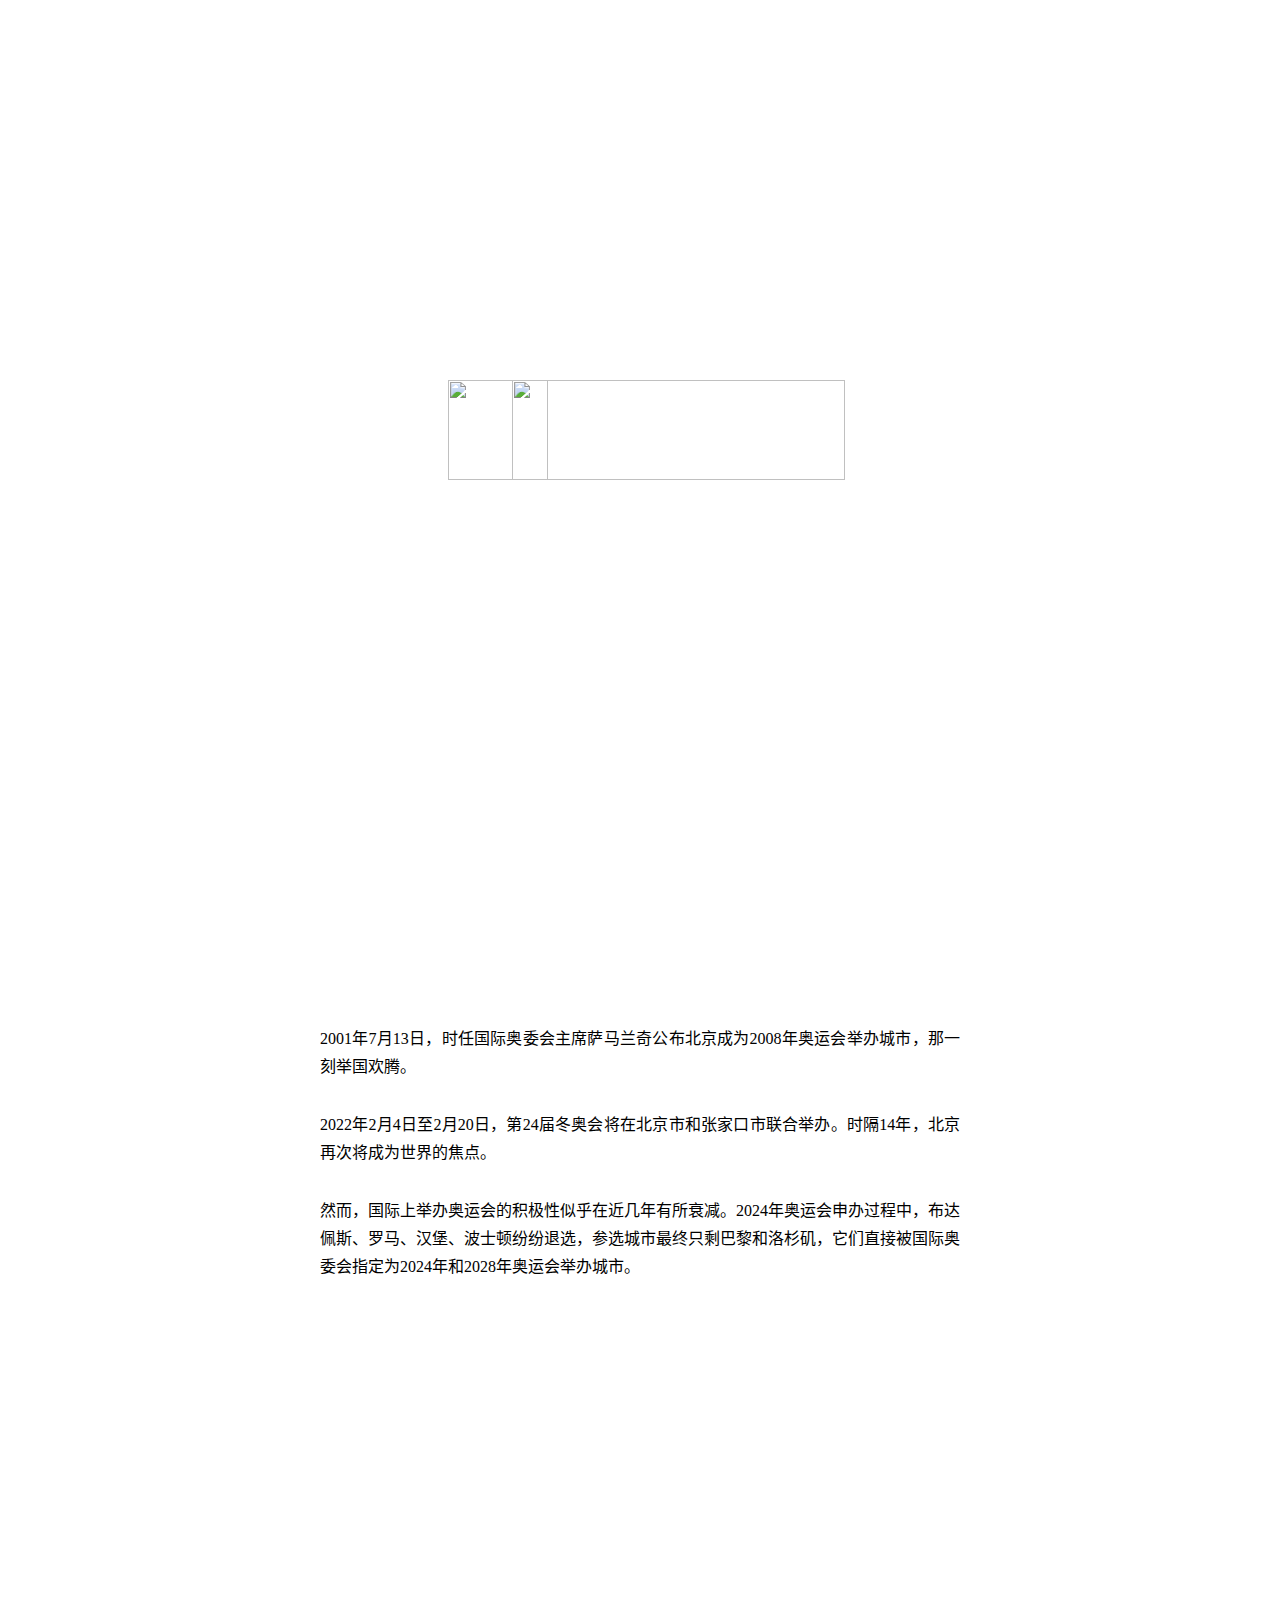
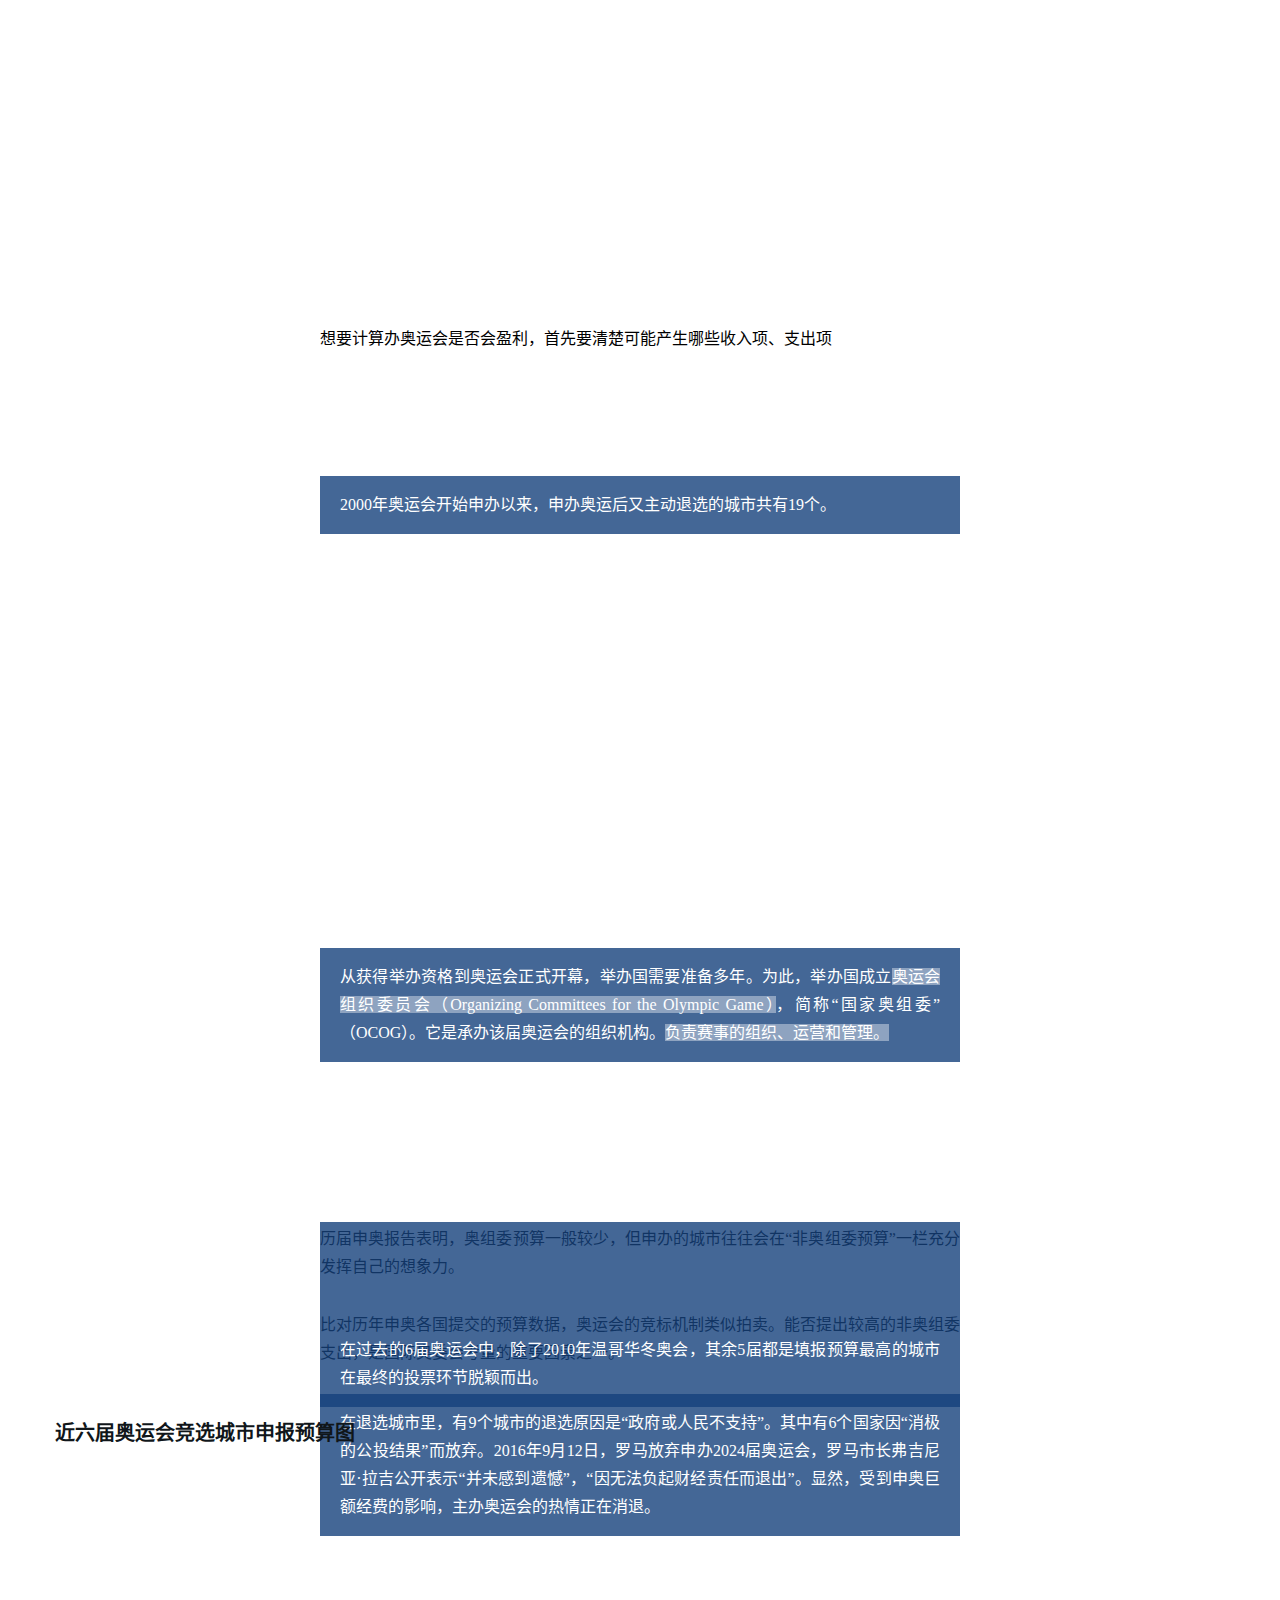
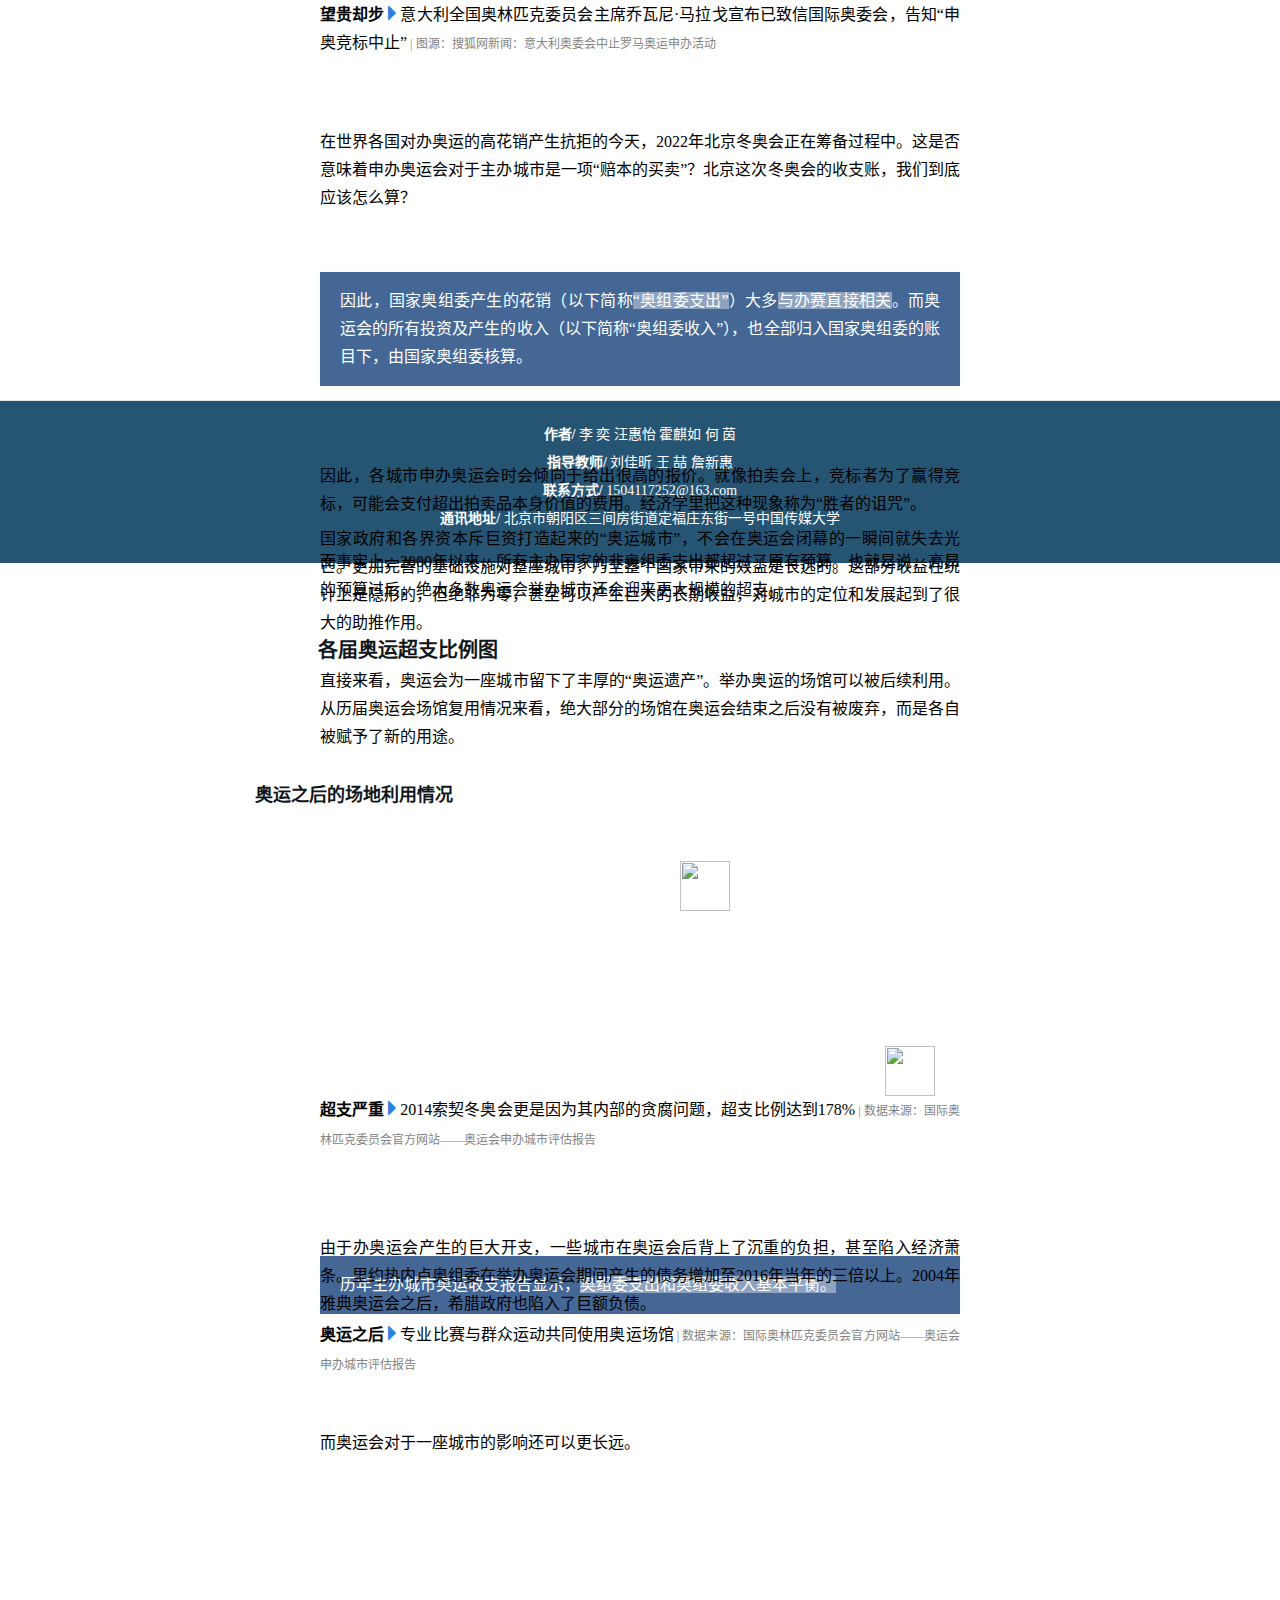
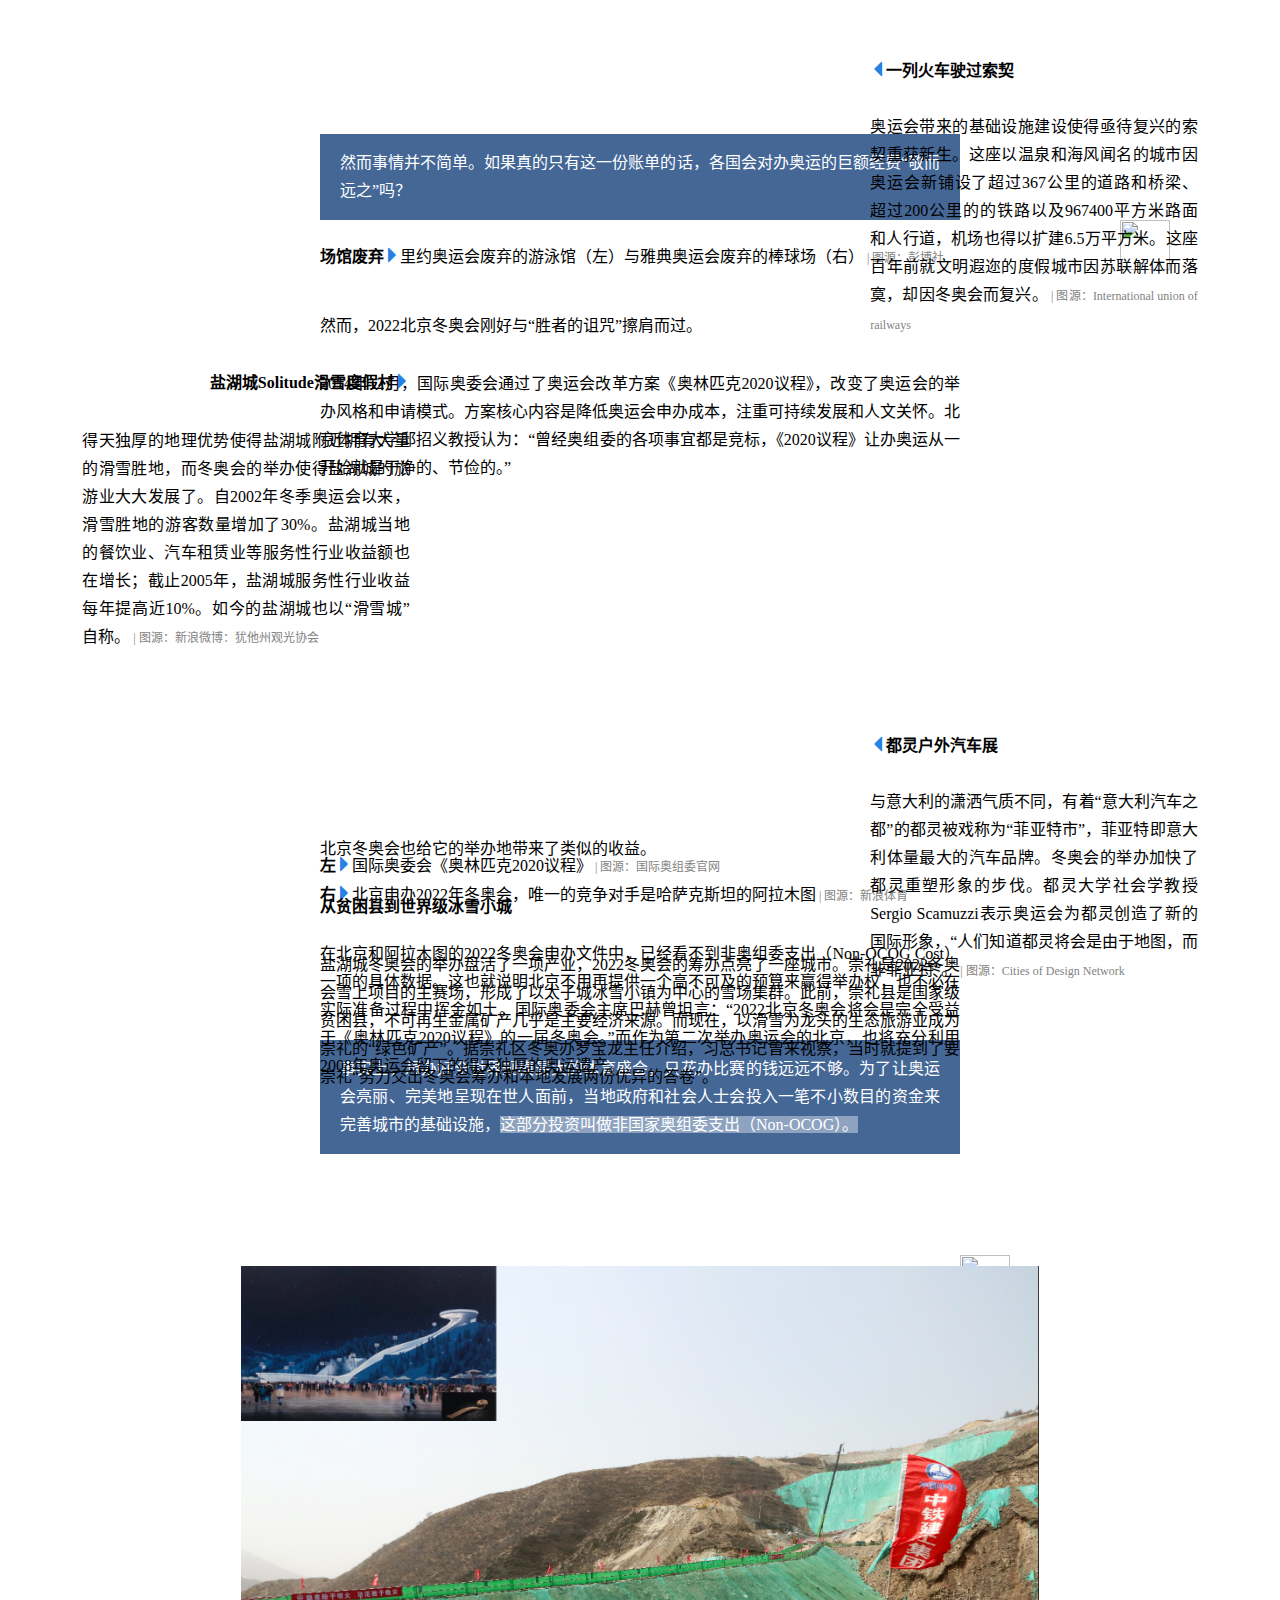
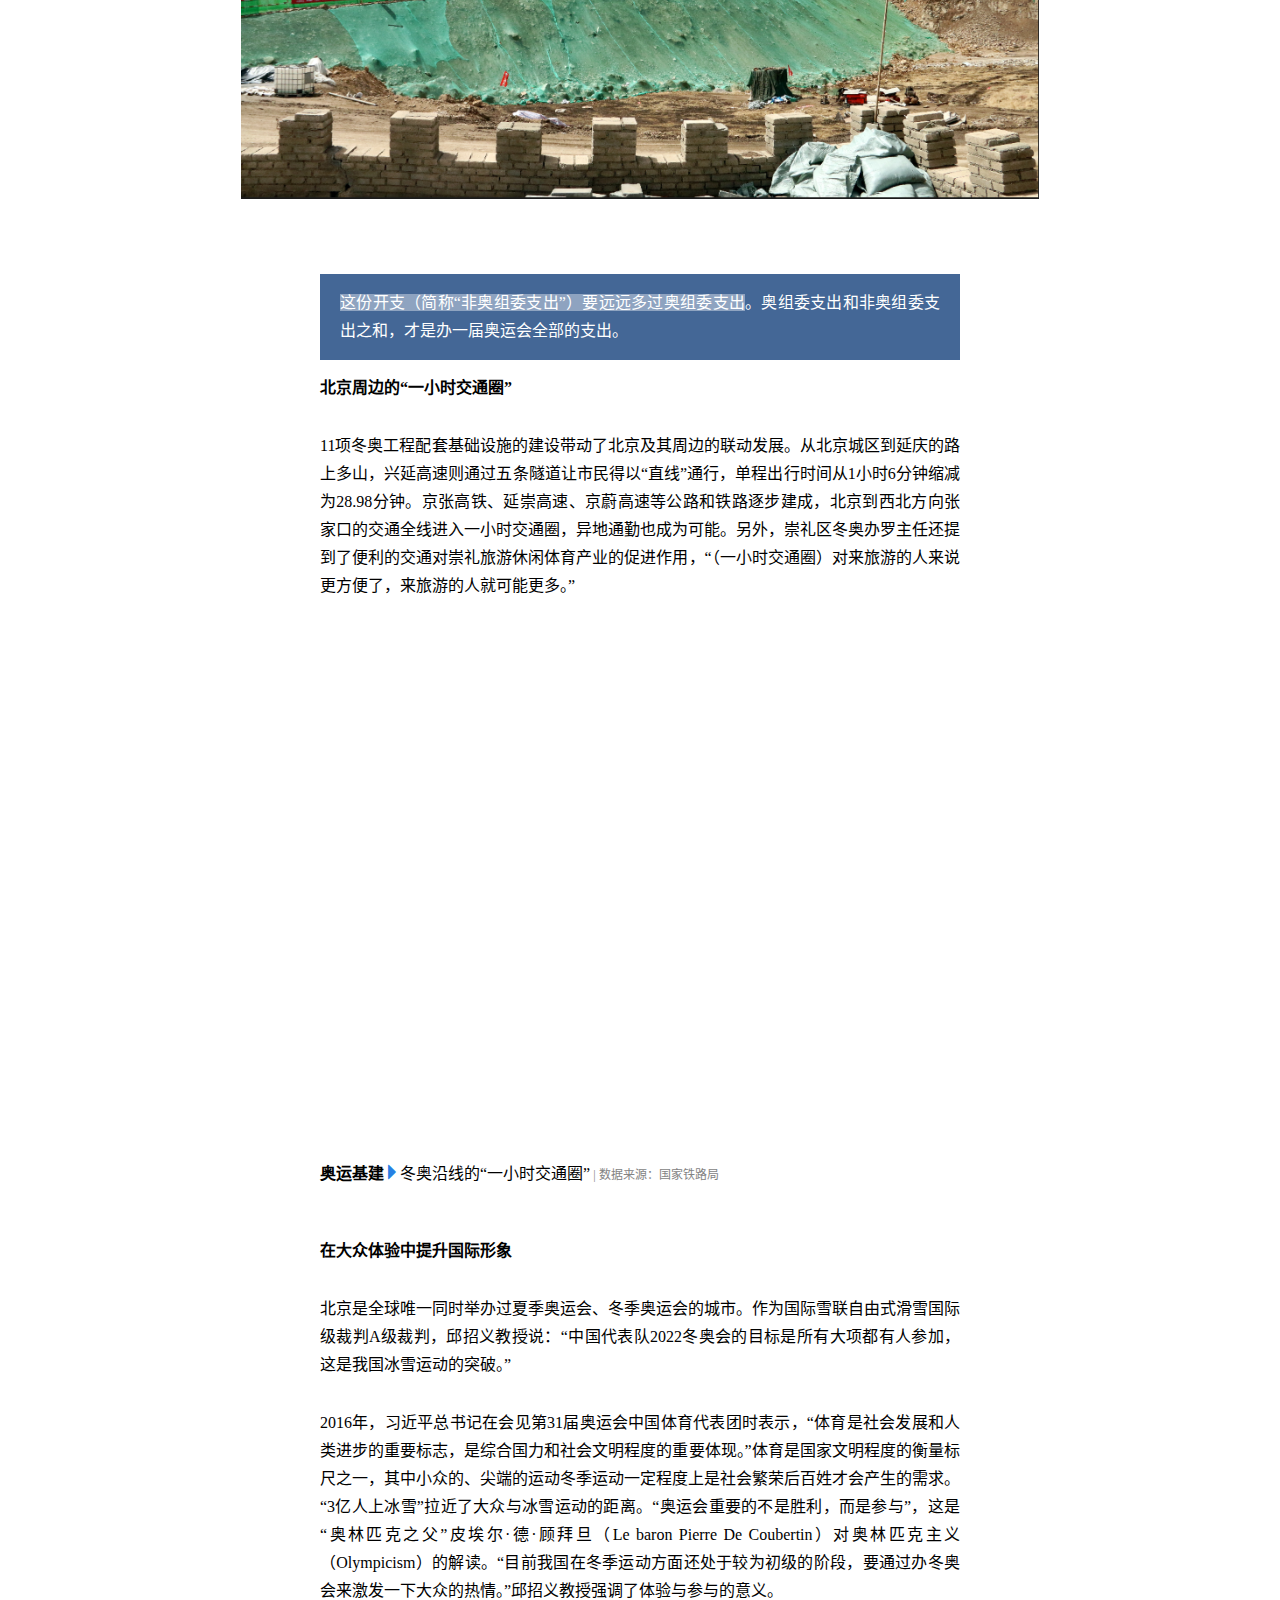
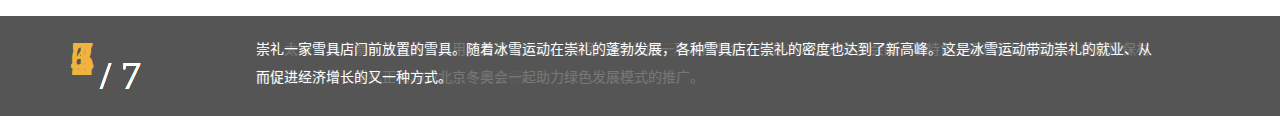
==== commit 84a3b2dd: "v3" ====
--- a/index.html
+++ b/index.html
@@ -27,8 +27,14 @@
     </div> -->
     <!--preloader-->
     <div id="preloader" class="preloader">
-      <img src="image/loading.gif" alt="" style="top: 40vh; left: 40vw; width:333px;">
-      <img src="image/snow2.gif" alt="" style="top: 40vh; left: 35vw; width:100px;">
+      <img class="pc-only" src="image/loading.gif" alt="" style="top: 40vh; left: 40vw; width:333px;">
+      <img class="pc-only" src="image/snow2.gif" alt="" style="top: 40vh; left: 35vw; width:100px;">
+      <img class="mobile-only" src="image/loading.gif" alt="" style="top: 45vh; left: 15vw; width:70vw;">
+      <img class="mobile-only" src="image/snow2.gif" alt="" style="top: 35vh; left: 40vw; width:20vw;">
+
+    </div>
+    <div class="mobile-only mobile-wall">
+      <p class="mobile-wall-alert">本页为pc端作品，为保证您的观看体验，请您使用电脑观看，谢谢。</p>
     </div>
     <!-- navs-->
     <div class="nav-button" id="nav-button-1">
@@ -69,7 +75,7 @@
           </div>
         </div>
         <!-- wrapper -->
-        <div class="overlay-deeper" id="overlay-intro" style="opacity: 0.8">
+        <div class="overlay-deeper" id="overlay-intro" style="opacity: 0.9">
 
         </div>
       </div><!--end of cover-->
@@ -99,9 +105,9 @@
         </div>
         <div class="container introduction-n">
           <div class="row image-wrapper">
-            <img src="image\Roma.JPEG" alt="" style="width: 80%; margin-left: 10%; position: relative; top:-40px;">
-          </div>
-          <div class="row text-wrapper-small">
+            <img src="image\Roma.JPEG" alt="" style="width: 100%;  position: relative; top:-40px;">
+          </div>
+          <div class="row text-wrapper">
             <p style="position: relative; top: -40px;"><b>望贵却步</b><span style="color:rgb(38, 129, 228);" class="glyphicon glyphicon-triangle-right" aria-hidden="true"></span>意大利全国奥林匹克委员会主席乔瓦尼·马拉戈宣布已致信国际奥委会，告知“申奥竞标中止”<span class="data-source"> | 图源：搜狐网新闻：意大利奥委会中止罗马奥运申办活动</span></p>
           </div>
           <div class="row text-wrapper">
@@ -142,17 +148,17 @@
           </div>
           <div class="container introduction-2">
             <div class="row text-wrapper blue-bg" id="chapter1-scene1" style="position: relative; top: -200px;">
-              <p class="text-justify give-me-some-margin white-text">从获得举办资格到奥运会正式开幕，举办国需要准备多年。为此，举办国成立<span class="highlight">奥运会组织委员会（Organizing Committees for the Olympic Game）</span>，简称“国家奥组委”（OCOG）。它是承办该届奥运会的组织机构。<span class="highlight">负责赛事的组织、运营和管理。</span></p>
+              <p class="text-justify give-me-some-margin white-text">从获得举办资格到奥运会正式开幕，举办国需要准备多年。为此，举办国成立<span class="white-highlight">奥运会组织委员会（Organizing Committees for the Olympic Game）</span>，简称“国家奥组委”（OCOG）。它是承办该届奥运会的组织机构。<span class="white-highlight">负责赛事的组织、运营和管理。</span></p>
             </div>
           </div>
           <div class="container introduction-3" >
             <div class="row text-wrapper blue-bg" id="chapter1-scene2" style="position: relative; top: -250px;">
-              <p class="text-justify give-me-some-margin white-text">因此，国家奥组委产生的花销（以下简称<span class="highlight">“奥组委支出”</span>）大多<span class="highlight">与办赛直接相关</span>。而奥运会的所有投资及产生的收入（以下简称“奥组委收入”），也全部归入国家奥组委的账目下，由国家奥组委核算。</p>
+              <p class="text-justify give-me-some-margin white-text">因此，国家奥组委产生的花销（以下简称<span class="white-highlight">“奥组委支出”</span>）大多<span class="white-highlight">与办赛直接相关</span>。而奥运会的所有投资及产生的收入（以下简称“奥组委收入”），也全部归入国家奥组委的账目下，由国家奥组委核算。</p>
             </div>
           </div>
           <div class="container introduction-4" >
             <div class="row text-wrapper blue-bg"  style="position: relative; top: -300px;">
-              <p class="text-justify give-me-some-margin white-text">历年主办城市奥运收支报告显示，<span class="highlight">奥组委支出和奥组委收入基本平衡。</span></p>
+              <p class="text-justify give-me-some-margin white-text">历年主办城市奥运收支报告显示，<span class="white-highlight">奥组委支出和奥组委收入基本平衡。</span></p>
             </div>
           </div>
           <div class="container introduction-5" >
@@ -162,12 +168,12 @@
           </div>
           <div class="container introduction-6" >
             <div class="row text-wrapper blue-bg" id="chapter1-scene4" style="position: relative; top: -300px;">
-              <p class="text-justify give-me-some-margin white-text">事实上，想办好全世界规模最大的体育盛会，只花办比赛的钱远远不够。为了让奥运会亮丽、完美地呈现在世人面前，当地政府和社会人士会投入一笔不小数目的资金来完善城市的基础设施，<span class="highlight">这部分投资叫做非国家奥组委支出（Non-OCOG）。</span></p>
+              <p class="text-justify give-me-some-margin white-text">事实上，想办好全世界规模最大的体育盛会，只花办比赛的钱远远不够。为了让奥运会亮丽、完美地呈现在世人面前，当地政府和社会人士会投入一笔不小数目的资金来完善城市的基础设施，<span class="white-highlight">这部分投资叫做非国家奥组委支出（Non-OCOG）。</span></p>
             </div>
           </div>
           <div class="container introduction-7" >
             <div class="row text-wrapper blue-bg" style="position: relative; top: -300px;">
-              <p class="text-justify give-me-some-margin white-text"><span class="highlight">这份开支（简称“非奥组委支出”）要远远多过奥组委支出</span>。奥组委支出和非奥组委支出之和，才是办一届奥运会全部的支出。</p>
+              <p class="text-justify give-me-some-margin white-text"><span class="white-highlight">这份开支（简称“非奥组委支出”）要远远多过奥组委支出</span>。奥组委支出和非奥组委支出之和，才是办一届奥运会全部的支出。</p>
             </div>
           </div>
         </div>
@@ -193,12 +199,12 @@
         <div class="container chapter2-1">
           <div class="row text-wrapper">
             <p>历届申奥报告表明，奥组委预算一般较少，但申办的城市往往会在“非奥组委预算”一栏充分发挥自己的想象力。</p>
-            <p>比对历年申奥各国提交的预算数据，<span class="highlight">奥运会的竞标机制类似拍卖</span>。<span class="highlight">能否提出较高的非奥组委支出</span>，是国际奥委会考量的重要因素之一。</p>
+            <p>比对历年申奥各国提交的预算数据，<span class=" highlight">奥运会的竞标机制类似拍卖</span>。<span class="highlight">能否提出较高的非奥组委支出</span>，是国际奥委会考量的重要因素之一。</p>
           </div>
         </div>
         <div class="container" id="getWidthContainer">
           <div  id="radarMain" class="radarMain">
-            <h3>近六届奥运会竞选城市申报预算图</h3>
+            <h3 class="withdraw-title">近六届奥运会竞选城市申报预算图</h3>
             <img src="image/radarlegend1.png" id="radarlegend1" alt="" style="position: absolute; left: 88px; bottom:256.4px; width:95px; height:auto; z-index: 999999; display:none;">
             <img src="image/radarlegend2.png" id="radarlegend2" alt="" style="position: absolute; left: 190px; bottom:340px; width:150px; height:auto; z-index: 999999; display:none;">
             <img src="image/radarlegend3.png" id="radarlegend3" alt="" style="position: absolute; left: 190px; bottom:370px; width:170px; height:auto; z-index: 999999; display:none;">
@@ -227,11 +233,11 @@
             <p>因此，各城市申办奥运会时会倾向于给出很高的报价。就像拍卖会上，竞标者为了赢得竞标，可能会支付超出拍卖品本身价值的费用。经济学里把这种现象称为<span class="highlight">“胜者的诅咒”</span>。</p>
             <p>而事实上，2000年以来，所有主办国家的非奥组委支出都超过了原有预算。也就是说，高昂的预算过后，绝大多数奥运会举办城市还会迎来<span class="highlight">更大规模的超支</span>。</p>
           </div>
-          <h3 style="position: relative; left: 200px;">各届奥运超支比例图</h3>
+          <h3 style="position: relative; left: 263px;" class="withdraw-title">各届奥运超支比例图</h3>
           <div class="row chart-wrapper chapter2-rose" id="overcost">
             <img src="image/finger.gif" alt="" style="position: absolute; z-index:999; right: 360px;; bottom:150px; width:50px; height:50px;">
           </div>
-          <div class="row text-wrapper-small chapter2-rose-sub">
+          <div class="row text-wrapper chapter2-rose-sub">
             <p style="position: relative; top: -100px;"><b>超支严重</b><span style="color:rgb(38, 129, 228);" class="glyphicon glyphicon-triangle-right" aria-hidden="true"></span>2014索契冬奥会更是因为其内部的贪腐问题，超支比例达到178%<span class="data-source"> | 数据来源：国际奥林匹克委员会官方网站——奥运会申办城市评估报告</span></p>
           </div>
         </div>
@@ -246,8 +252,8 @@
             <div class="col-md-6" style="overflow:hidden; height:480px;">
               <img src="image/athens.jpg" alt="">
             </div>
-          <div class="row text-wrapper-small">
-            <p style="position: relative; top: 30px;"><b>场馆废弃</b><span style="color:rgb(38, 129, 228);" class="glyphicon glyphicon-triangle-right" aria-hidden="true"></span>里约奥运会后废弃的游泳馆（左）与雅典奥运会废弃的棒球场（右）<span class="data-source"> | 图源：彭博社</span></p>
+          <div class="row text-wrapper">
+            <p style="position: relative; top: 30px;"><b>场馆废弃</b><span style="color:rgb(38, 129, 228);" class="glyphicon glyphicon-triangle-right" aria-hidden="true"></span>里约奥运会废弃的游泳馆（左）与雅典奥运会废弃的棒球场（右）<span class="data-source"> | 图源：彭博社</span></p>
           </div>
           <!-- <hr style="width: 50%; border-top-color:rgb(142, 142, 142); position: relative; top: 50px;"> -->
           </div>
@@ -266,7 +272,7 @@
               <img src="image/Beijing&Almaty.jpg" alt="">
             </div>
           </div>
-          <div class="row text-wrapper-small">
+          <div class="row text-wrapper">
             <p style="position: relative; top: 30px;"><b>左</b><span style="color:rgb(38, 129, 228);" class="glyphicon glyphicon-triangle-right" aria-hidden="true"></span>国际奥委会《奥林匹克2020议程》<span class="data-source"> | 图源：国际奥组委官网</span>
               <br><b>右</b><span style="color:rgb(38, 129, 228);" class="glyphicon glyphicon-triangle-right" aria-hidden="true"></span>北京申办2022年冬奥会，唯一的竞争对手是哈萨克斯坦的阿拉木图<span class="data-source"> | 图源：新浪体育</span>
             </p>
@@ -313,7 +319,7 @@
           <div class="row chart-wrapper chapter3-sankey" id="sankey" style="width: 1200px; position: relative; left: 40px;">
             <img src="image/finger.gif" alt="" style="position: absolute; z-index:999; right: 360px;; bottom:210px; width:50px; height:50px;">
           </div>
-          <div class="row text-wrapper-small">
+          <div class="row text-wrapper">
             <p style="position: relative; top: -20px;"><b>奥运之后</b><span style="color:rgb(38, 129, 228);" class="glyphicon glyphicon-triangle-right" aria-hidden="true"></span>专业比赛与群众运动共同使用奥运场馆<span class="data-source"> | 数据来源：国际奥林匹克委员会官方网站——奥运会申办城市评估报告</span></p>
           </div>
           <div class="row text-wrapper">
@@ -392,7 +398,7 @@
                 </div>
               </div>
               <div class="the-theme">
-                <img src="image/chongli4.jpg" alt="">
+                <img src="image/chongli4.png" alt="">
                 <div style="position: absolute; left: 0; bottom: 0; background-color: rgba(85, 85, 85, 0.8); width:100%; height:100px;">
                   <span class="slide-span-1">4</span><span class="slide-span-2">/ 7</span>
                   <p class="slide-p">崇礼在建的高山跳台滑雪场馆，由于外形与如意相似，称为“雪如意”。这是北京冬奥会将冰雪运动与中国古典文化相结合的一个典例，类似的还有冬季两项滑雪场馆“冰玉环”。</p>
@@ -430,7 +436,7 @@
           <div class="row chart-wrapper" style="width: 660px;">
             <img src="image/railway.png" alt="">
           </div>
-          <div class="row text-wrapper-small">
+          <div class="row text-wrapper">
             <p style="position: relative; top: 30px;"><b>奥运基建</b><span style="color:rgb(38, 129, 228);" class="glyphicon glyphicon-triangle-right" aria-hidden="true"></span>冬奥沿线的“一小时交通圈”<span class="data-source"> | 数据来源：国家铁路局</span></p>
           </div>
         </div>
@@ -448,10 +454,10 @@
 
     <!-- footer -->
     <footer class="project-footer">
-      <p><b>作者：</b> 李 奕  汪惠怡  霍麒如  何 茵
-        <br><b>指导教师：</b> 刘佳昕  王 喆  詹新惠
-       <br><b>联系方式：</b> 1504117252@163.com
-       <br><b>通讯地址：</b> 北京市朝阳区三间房街道定福庄东街一号中国传媒大学
+      <p><b>作者/</b> 李 奕  汪惠怡  霍麒如  何 茵
+        <br><b>指导教师/</b> 刘佳昕  王 喆  詹新惠
+       <br><b>联系方式/</b> 1504117252@163.com
+       <br><b>通讯地址/</b> 北京市朝阳区三间房街道定福庄东街一号中国传媒大学
       </p>
 
     </footer>
--- a/css/olympic.css
+++ b/css/olympic.css
@@ -12,6 +12,43 @@
   position: absolute;
   height: 100px;
 }
+.mobile-only{
+  display: none;
+}
+.pc-only{
+  display: block;
+}
+.mobile-wall{
+  position: fixed;
+  left: 0;
+  top: 0;
+  bottom: 0;
+  right: 0;
+  background-color: #265473;
+  z-index: 9999997;
+
+}
+@media (max-width:640px) {
+  html, body{
+    overflow: hidden;
+  }
+  .mobile-only{
+    display: block;
+  }
+  .pc-only{
+    display: none;
+  }
+  .mobile-wall-alert{
+    position: fixed;
+    left: 5%;
+    top: 25%;
+    width: 90%;
+    font-size: 26px;
+    color: white;
+    z-index: 9999998;
+    text-align: justify;
+  }
+}
 body {
     font-family: "Microsoft YaHei";
     font-size: 16px;
@@ -45,7 +82,9 @@
 .sm-padding{
   padding: 20px;
 }
-
+.white-highlight{
+  background-color: rgba(255, 255, 255, 0.4);
+}
 
 ul{
     margin: 0;
@@ -98,6 +137,7 @@
 }
 .data-source{
   font-weight: lighter;
+  font-size: 12px;
   color: rgb(131, 131, 131);
 }
 .active{
@@ -122,7 +162,7 @@
 }
 .row.image-wrapper{
   margin: 0 auto;
-  width: 660px;
+  width: 640px;
   overflow: hidden;
 }
 .row.text-wrapper{
@@ -162,7 +202,7 @@
   right: 0;
   height: 100%;
   width: 300px;
-  background-color: rgba(38,84,115,0.2);
+  background-color: rgba(45,70,120,0.4);
   z-index: 999998;
   display: none;
 }
@@ -173,7 +213,7 @@
   cursor: pointer;
 }
 .sidebar-div:hover{
-  background-color: rgba(38,84,115,0.4)
+  background-color: rgba(40,75,120,0.5)
 }
 .nav-button{
   position: fixed;
@@ -213,9 +253,9 @@
 }
 .chapter-title{
   position: absolute;
-  top: 24%;
-  left: 5%;
-  width: 90%;
+  top: 28%;
+  left: 15%;
+  width: 70%;
 }
 .bg-img {
     position: absolute;
@@ -387,7 +427,7 @@
 #chapter3{
   position: absolute;
   top: calc(100vh + 100px);
-  height: 2500px;
+  height: auto;
   z-index: 20;
 }
 /*withdraw1*/
@@ -539,7 +579,7 @@
     /* z-index: 999; */
   }
   .withdraw-title{
-    font-size: 22px;
+    font-size: 20px;
     font-weight: bold;
   }
   .legend1,.legend2 , .legendCircle1, .legendCircle2{
@@ -594,7 +634,12 @@
   top: -600px;
   z-index: -999;
 }
-#radar1, #radar2, #radar3, #radar4, #radar5, #radar6, svg text{
+#radar1 svg text,
+#radar2 svg text,
+#radar3 svg text,
+#radar4 svg text,
+#radar5 svg text,
+#radar6 svg text{
   font-size: 16px !important;
 }
 /*rose*/
@@ -648,6 +693,12 @@
   position: relative; */
 }
 .project-footer {
+  /* position: absolute;
+  height: 100px;
+  width: 100%;
+  z-index: 999999;
+  bottom: 0; */
+  font-size: 14px;
   padding: 20px 0;
   color: #fff;
   text-align: center;
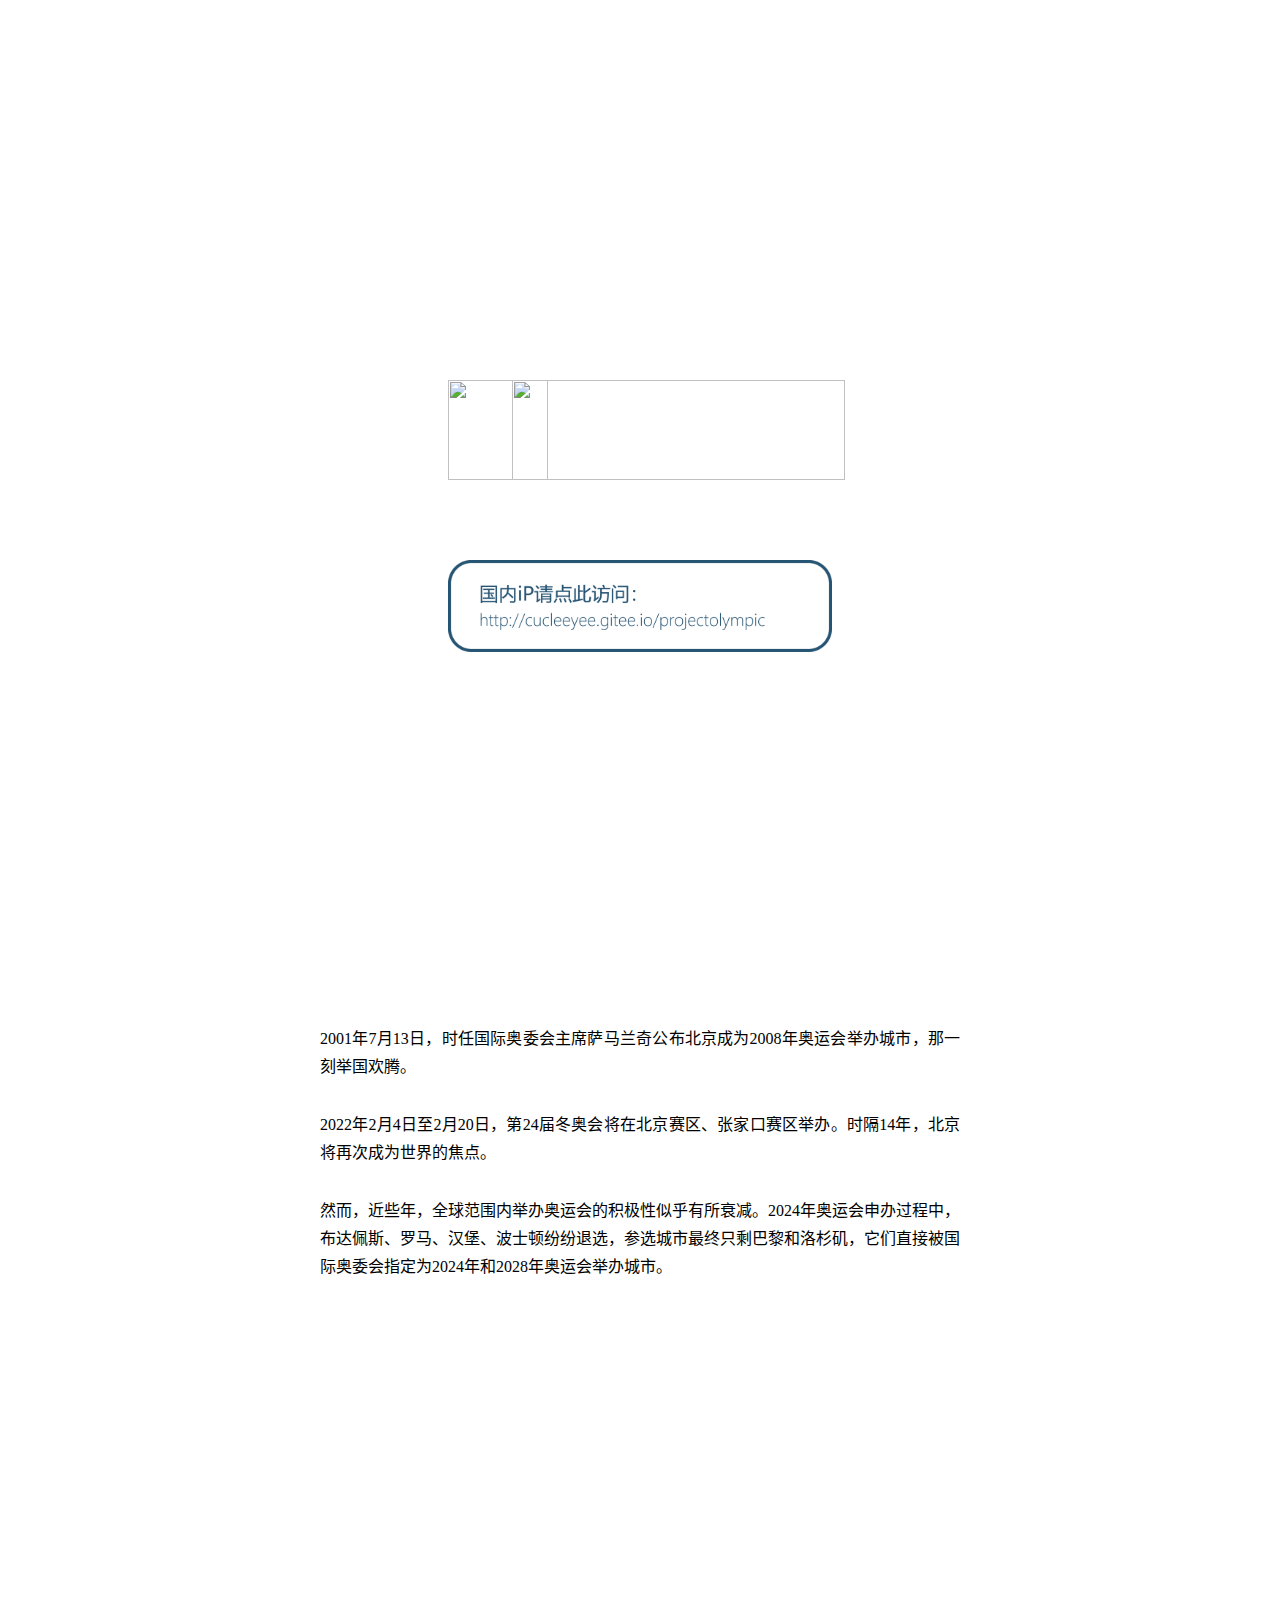
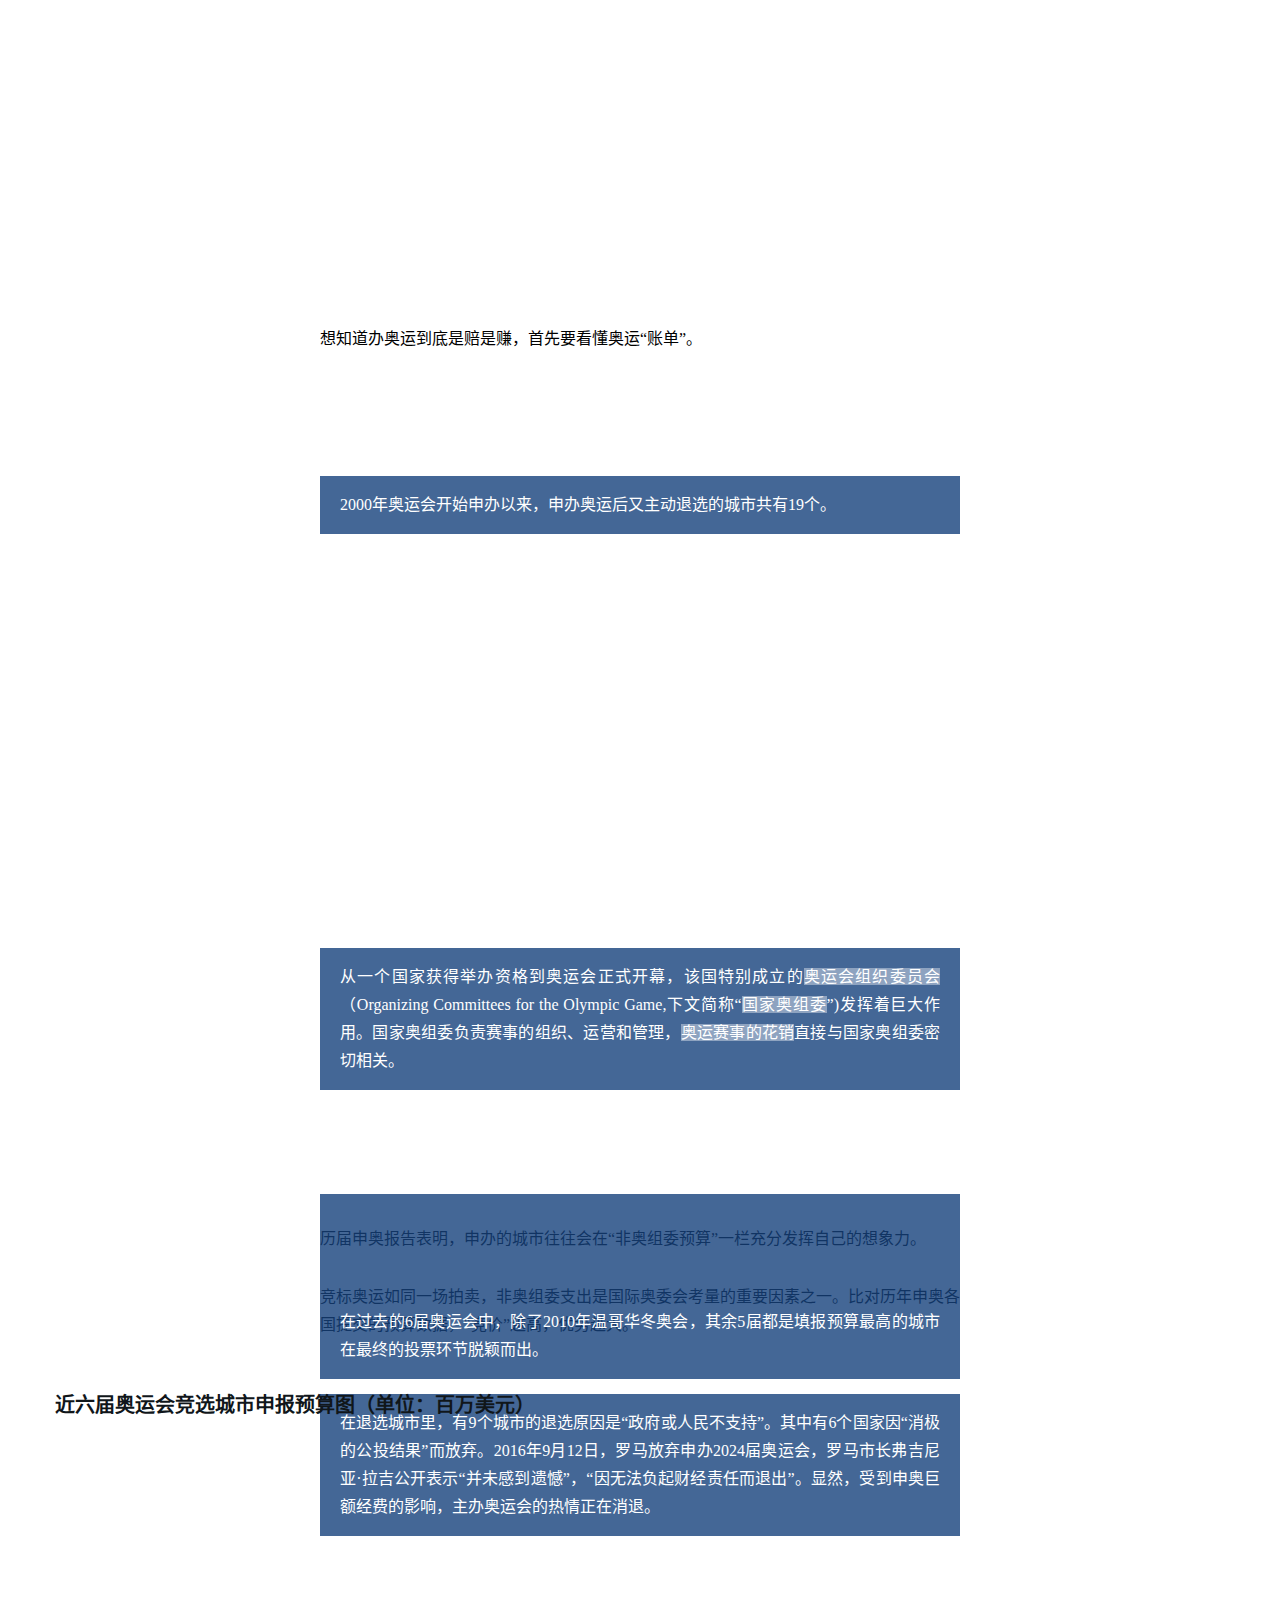
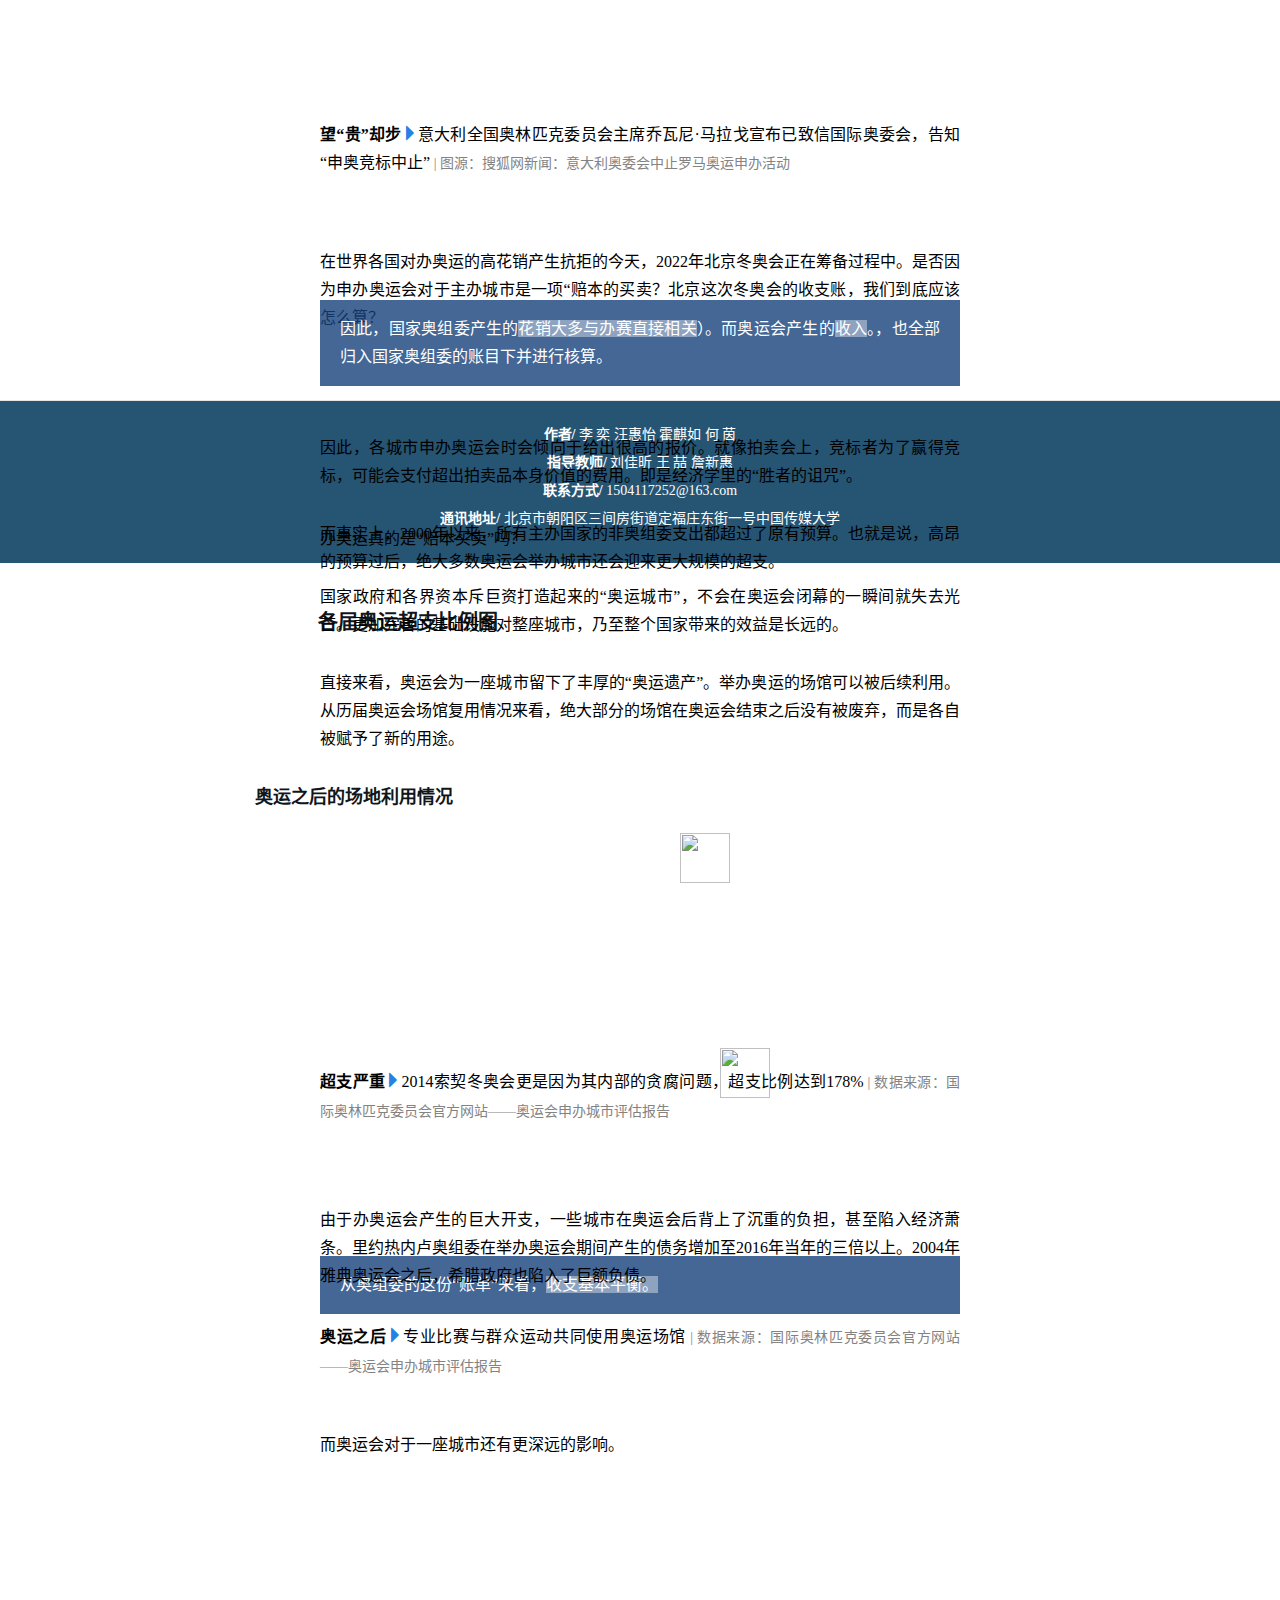
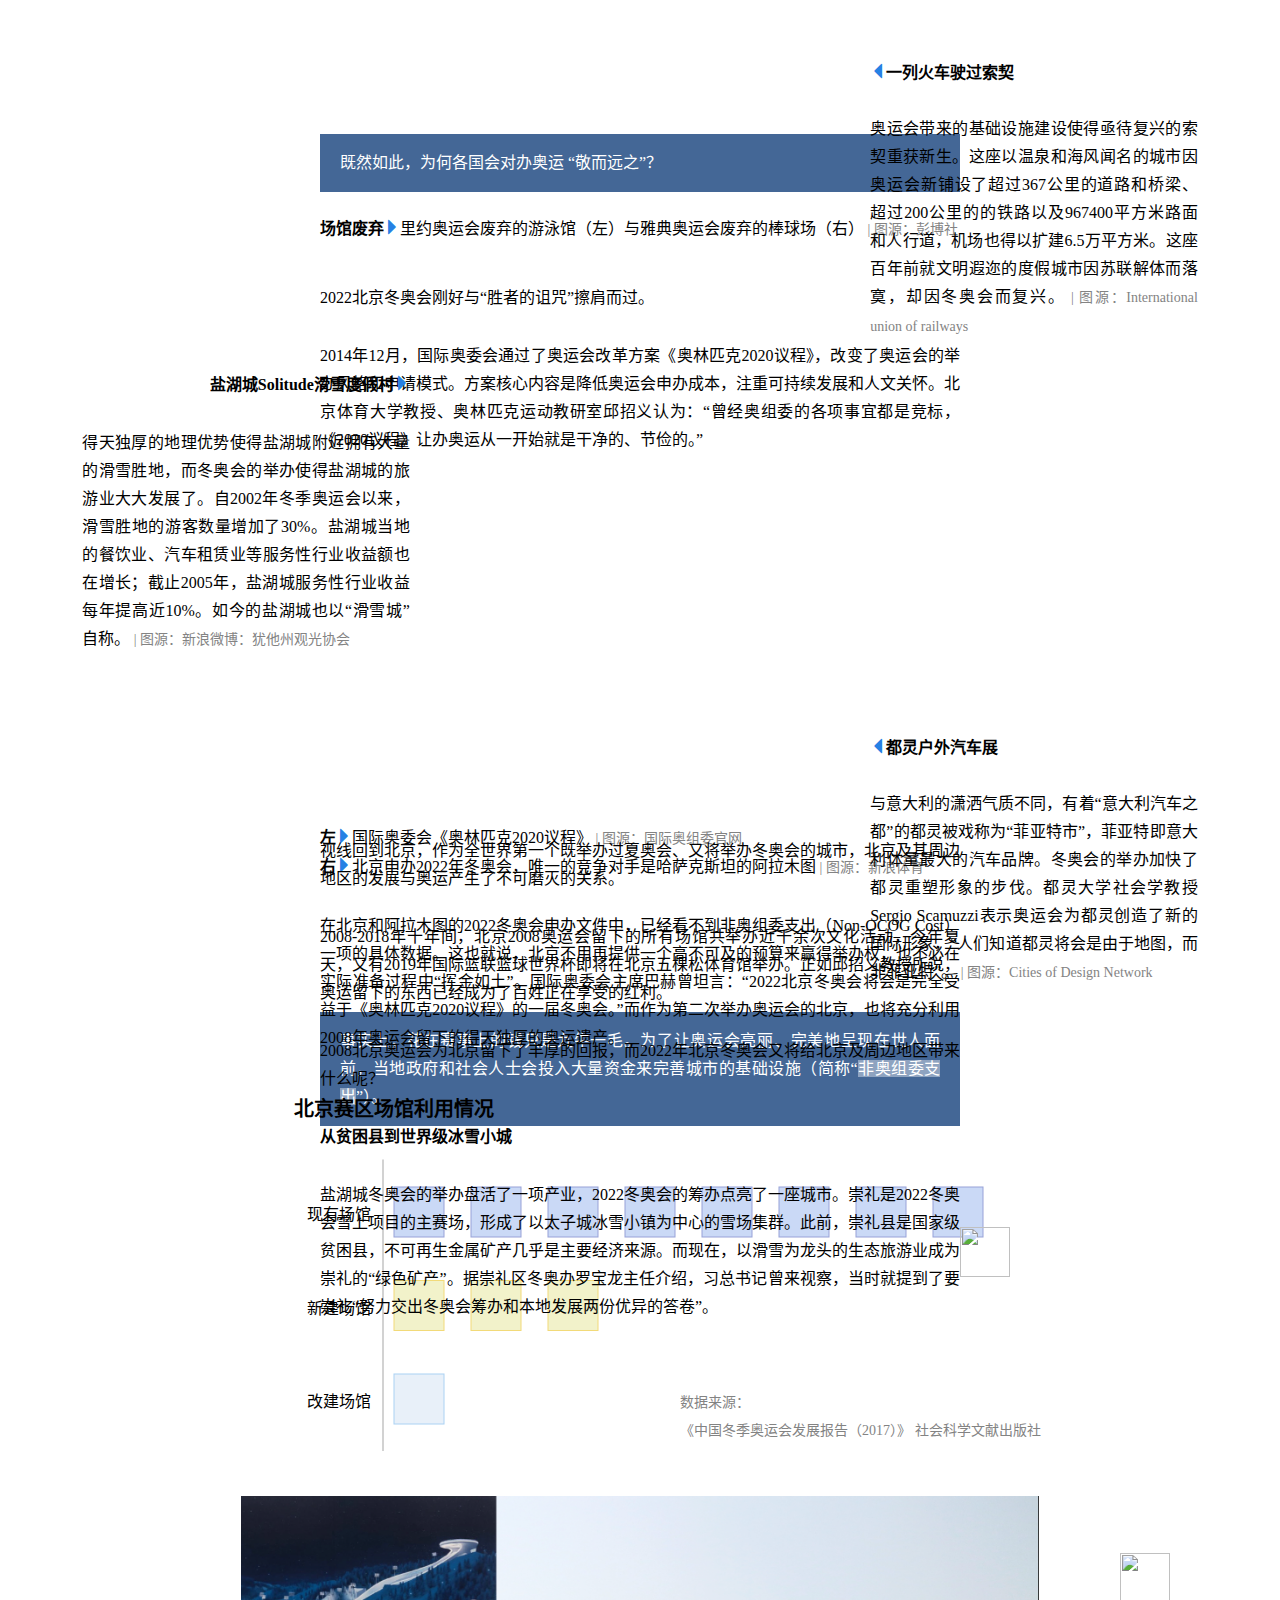
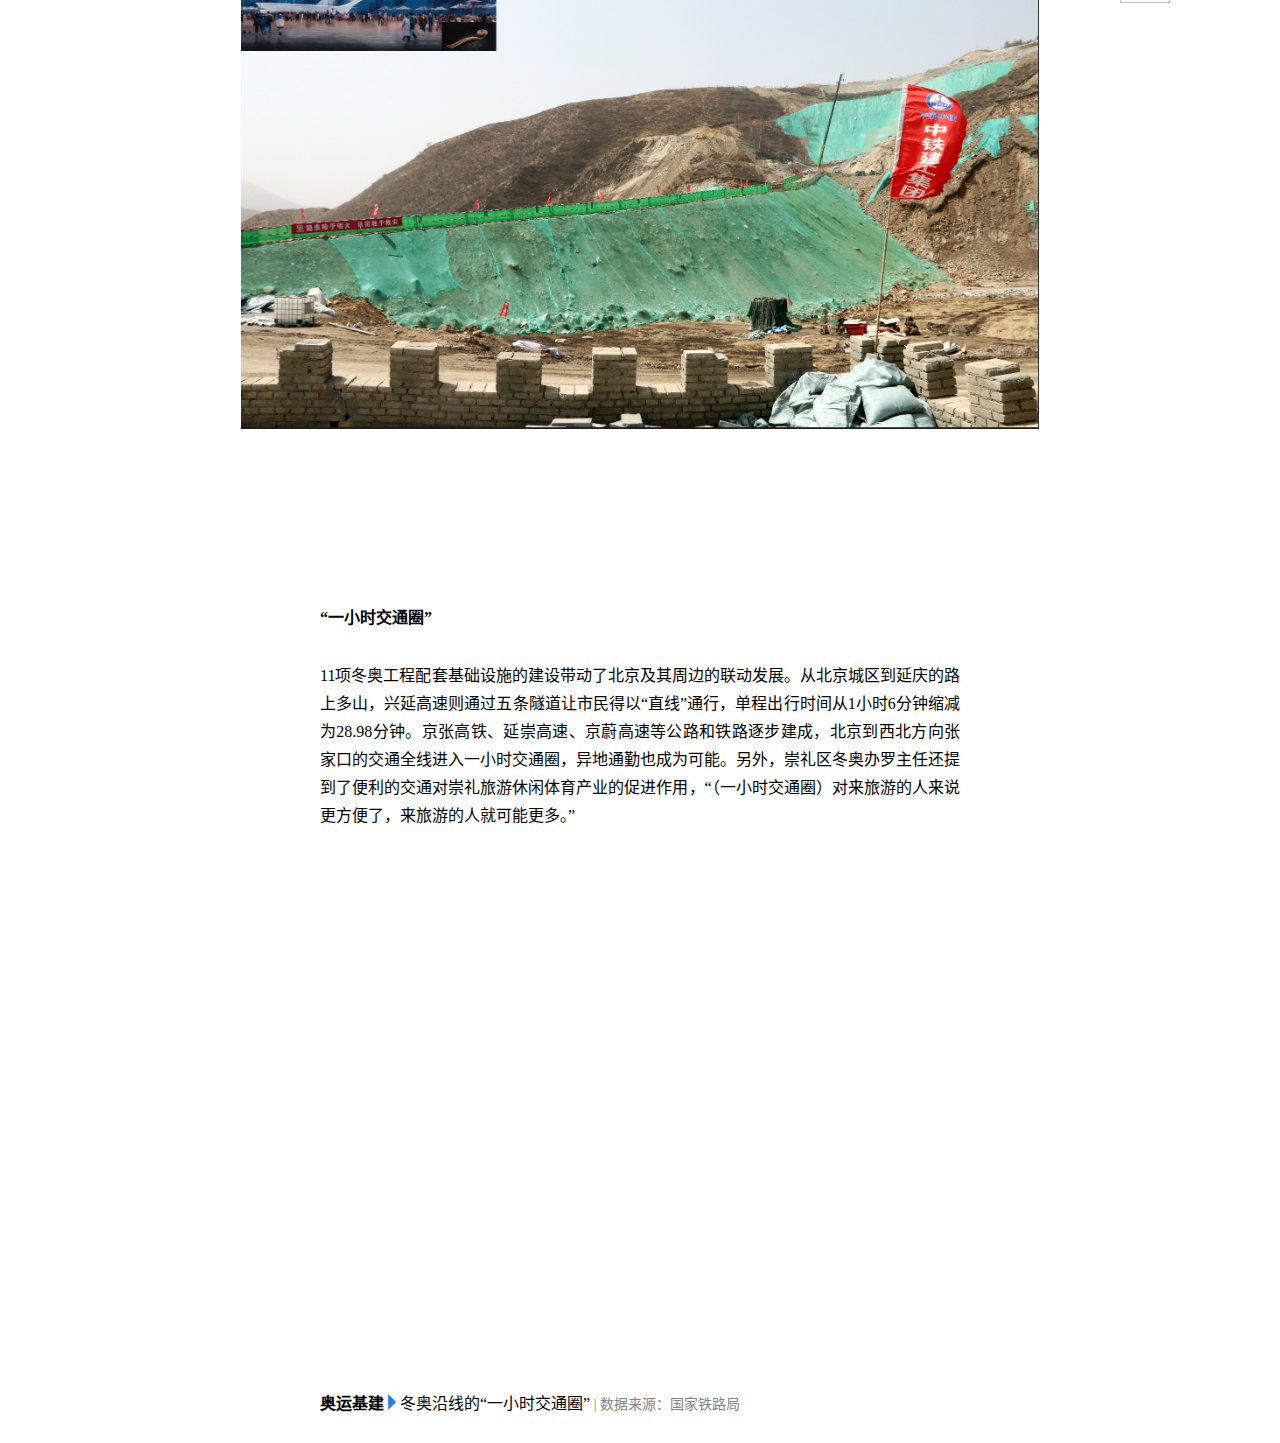
==== commit 2b6a47c9: "updatemobile" ====
--- a/index.html
+++ b/index.html
@@ -3,16 +3,19 @@
   <head>
     <meta charset="utf-8">
     <meta http-equiv="X-UA-Compatible" content="IE=edge">
-    <meta name="viewport" content="width=device-width, initial-scale=1">
+    <meta name="viewport" content="width=device-width,initial-scale=1.0, minimum-scale=1.0, maximum-scale=1.0, user-scalable=no"/>
     <!-- 上述3个meta标签*必须*放在最前面，任何其他内容都*必须*跟随其后！ -->
-    <title>sketch1</title>
+    <title>2022北京冬奥会是笔好“投资”吗？</title>
 
     <!-- Bootstrap -->
     <link href="https://cdn.jsdelivr.net/npm/bootstrap@3.3.7/dist/css/bootstrap.min.css" rel="stylesheet">
     <link type="text/css" rel="stylesheet" href="css/owl.carousel.min.css" />
   	<link type="text/css" rel="stylesheet" href="css/owl.theme.default.min.css" />
 
-    <link rel="stylesheet" href="css/olympic.css">
+    <link rel="stylesheet" href="css/olympic.css" />
+    <link rel="shortcut icon" href="favicon.ico" />
+    <link rel="Bookmark" href="favicon.ico" />
+
 
     <!-- HTML5 shim 和 Respond.js 是为了让 IE8 支持 HTML5 元素和媒体查询（media queries）功能 -->
     <!-- 警告：通过 file:// 协议（就是直接将 html 页面拖拽到浏览器中）访问页面时 Respond.js 不起作用 -->
@@ -20,22 +23,47 @@
       <script src="https://cdn.jsdelivr.net/npm/html5shiv@3.7.3/dist/html5shiv.min.js"></script>
       <script src="https://cdn.jsdelivr.net/npm/respond.js@1.4.2/dest/respond.min.js"></script>
     <![endif]-->
+    <script type="text/javascript">
+    var origin = window.location.origin;
+    var pathName = window.location.pathname;
+    function browserRedirect() {
+        var sUserAgent = navigator.userAgent.toLowerCase();
+        var bIsIpad = sUserAgent.match(/ipad/i) == "ipad";
+        var bIsIphoneOs = sUserAgent.match(/iphone os/i) == "iphone os";
+        var bIsMidp = sUserAgent.match(/midp/i) == "midp";
+        var bIsUc7 = sUserAgent.match(/rv:1.2.3.4/i) == "rv:1.2.3.4";
+        var bIsUc = sUserAgent.match(/ucweb/i) == "ucweb";
+        var bIsAndroid = sUserAgent.match(/android/i) == "android";
+        var bIsCE = sUserAgent.match(/windows ce/i) == "windows ce";
+        var bIsWM = sUserAgent.match(/windows mobile/i) == "windows mobile";
+        //document.writeln("您的浏览设备为：");
+        if (bIsIpad || bIsIphoneOs || bIsMidp || bIsUc7 || bIsUc || bIsAndroid || bIsCE || bIsWM) {
+            window.location.href=origin + pathName +"mobile"; //请在此处填写移动端的网址
+        }
+    }
+    //执行跳转
+    browserRedirect();
+    </script>
   </head>
   <body>
     <!-- <div class="navigation chapter" id="navigation">
 
     </div> -->
     <!--preloader-->
+
+
     <div id="preloader" class="preloader">
       <img class="pc-only" src="image/loading.gif" alt="" style="top: 40vh; left: 40vw; width:333px;">
       <img class="pc-only" src="image/snow2.gif" alt="" style="top: 40vh; left: 35vw; width:100px;">
       <img class="mobile-only" src="image/loading.gif" alt="" style="top: 45vh; left: 15vw; width:70vw;">
       <img class="mobile-only" src="image/snow2.gif" alt="" style="top: 35vh; left: 40vw; width:20vw;">
-
-    </div>
-    <div class="mobile-only mobile-wall">
+      <a href="http://cucleeyee.gitee.io/projectolympic"><img src="image/link.png" style="top: 60vh; left: 35vw; width:30vw; height:auto; cursor:pointer;" alt=""></a>
+
+
+    </div>
+    <!-- <div class="mobile-only mobile-wall">
       <p class="mobile-wall-alert">本页为pc端作品，为保证您的观看体验，请您使用电脑观看，谢谢。</p>
-    </div>
+    </div> -->
     <!-- navs-->
     <div class="nav-button" id="nav-button-1">
       <span style="color:rgb(38, 84, 115); font-size: 25px; padding: 10px;" class="glyphicon glyphicon-list" aria-hidden="true"></span>
@@ -84,8 +112,8 @@
         <div class="container introduction-1">
           <div class="row text-wrapper">
             <p>2001年7月13日，时任国际奥委会主席萨马兰奇公布北京成为2008年奥运会举办城市，那一刻举国欢腾。</p>
-            <p>2022年2月4日至2月20日，第24届冬奥会将在北京市和张家口市联合举办。时隔14年，北京再次将成为世界的焦点。</p>
-            <p>然而，<span class="highlight">国际上举办奥运会的积极性似乎在近几年有所衰减</span>。2024年奥运会申办过程中，布达佩斯、罗马、汉堡、波士顿<span class="highlight">纷纷退选</span>，参选城市最终只剩巴黎和洛杉矶，它们直接被国际奥委会指定为2024年和2028年奥运会举办城市。</p>
+            <p>2022年2月4日至2月20日，第24届冬奥会将在北京赛区、张家口赛区举办。时隔14年，北京将再次成为世界的焦点。</p>
+            <p>然而，近些年，全球范围内举办奥运会的<span class="highlight">积极性似乎有所衰减</span>。2024年奥运会申办过程中，布达佩斯、罗马、汉堡、波士顿<span class="highlight">纷纷退选</span>，参选城市最终只剩巴黎和洛杉矶，它们直接被国际奥委会指定为2024年和2028年奥运会举办城市。</p>
           </div>
         </div>
         <div id="withdrawContainer" class="withdrawContainer">
@@ -104,14 +132,14 @@
           </div>
         </div>
         <div class="container introduction-n">
-          <div class="row image-wrapper">
-            <img src="image\Roma.JPEG" alt="" style="width: 100%;  position: relative; top:-40px;">
-          </div>
-          <div class="row text-wrapper">
-            <p style="position: relative; top: -40px;"><b>望贵却步</b><span style="color:rgb(38, 129, 228);" class="glyphicon glyphicon-triangle-right" aria-hidden="true"></span>意大利全国奥林匹克委员会主席乔瓦尼·马拉戈宣布已致信国际奥委会，告知“申奥竞标中止”<span class="data-source"> | 图源：搜狐网新闻：意大利奥委会中止罗马奥运申办活动</span></p>
-          </div>
-          <div class="row text-wrapper">
-            <p> 在世界各国对办奥运的高花销产生抗拒的今天，2022年北京冬奥会正在筹备过程中。这是否意味着申办奥运会对于主办城市是一项<span class="highlight">“赔本的买卖”</span>？<span class="highlight">北京这次冬奥会的收支账，我们到底应该怎么算？</span></p>
+          <div class="row image-wrapper" style="margin-top:80px;">
+            <img src="image\Roma.JPEG" alt="" style="width: 100%;  position: relative; top:0px;">
+          </div>
+          <div class="row text-wrapper" style="margin-top:40px;">
+            <p style="position: relative; top: -40px;"><b>望“贵”却步</b><span style="color:rgb(38, 129, 228);" class="glyphicon glyphicon-triangle-right" aria-hidden="true"></span>意大利全国奥林匹克委员会主席乔瓦尼·马拉戈宣布已致信国际奥委会，告知“申奥竞标中止”<span class="data-source"> | 图源：搜狐网新闻：意大利奥委会中止罗马奥运申办活动</span></p>
+          </div>
+          <div class="row text-wrapper">
+            <p> 在世界各国对办奥运的高花销产生抗拒的今天，2022年北京冬奥会正在筹备过程中。是否因为申办奥运会对于主办城市是一项“<span class="highlight">赔本的买卖</span>？北京这次冬奥会的收支账，我们到底应该怎么算？</p>
           </div>
         </div>
       </div>
@@ -135,45 +163,45 @@
       <div class="chapter" id="chapter1">
         <div class="container chapter-1-1">
           <div class="row text-wrapper">
-            <p>想要计算办奥运会是否会盈利，首先要清楚可能产生哪些<span class="highlight">收入项、支出项</span></p>
+            <p>想知道办奥运到底是赔是赚，首先要看懂奥运“账单”。</p>
           </div>
         </div>
         <div id="chapter-1-2" class="withdrawContainer1">
           <div id="chapter1-2-image-wrapper" class="chapter1-2-image-wrapper">
-            <img src="image/ocog1.png" alt="" id="chapter1-img1" class="chapter1-2-image" style="width:40vw; left:15.2vw; display: none">
+            <img src="image/ocog1.png" alt="" id="chapter1-img1" class="chapter1-2-image" style="width:35vw; left:17vw; display: none">
             <img src="image/ocog2.png" alt="" id="chapter1-img2" class="chapter1-2-image " style=" display: none">
-            <img src="image/rev-exp.svg" alt="" id="chapter1-img3" class="chapter1-2-image" style="top: 10vh; display: none">
+            <img src="image/rev-exp.svg" alt="" id="chapter1-img3" class="chapter1-2-image" style="top: 10vh; width: 70vw;left: 0vw;display: none">
             <img src="image/ocog4.png" alt="" id="chapter1-img4" class="chapter1-2-image" style="display: none">
             <img src="image/ocog5.png" alt="" id="chapter1-img5" class="chapter1-2-image" style="width: 60vw; left: 5vw; top: 10vh; display: none">
           </div>
           <div class="container introduction-2">
             <div class="row text-wrapper blue-bg" id="chapter1-scene1" style="position: relative; top: -200px;">
-              <p class="text-justify give-me-some-margin white-text">从获得举办资格到奥运会正式开幕，举办国需要准备多年。为此，举办国成立<span class="white-highlight">奥运会组织委员会（Organizing Committees for the Olympic Game）</span>，简称“国家奥组委”（OCOG）。它是承办该届奥运会的组织机构。<span class="white-highlight">负责赛事的组织、运营和管理。</span></p>
+              <p class="text-justify give-me-some-margin white-text">从一个国家获得举办资格到奥运会正式开幕，该国特别成立的<span class="white-highlight">奥运会组织委员会</span>（Organizing Committees for the Olympic Game,下文简称“<span class="white-highlight">国家奥组委</span>”)发挥着巨大作用。国家奥组委负责赛事的组织、运营和管理，<span class="white-highlight">奥运赛事的花销</span>直接与国家奥组委密切相关。</p>
             </div>
           </div>
           <div class="container introduction-3" >
             <div class="row text-wrapper blue-bg" id="chapter1-scene2" style="position: relative; top: -250px;">
-              <p class="text-justify give-me-some-margin white-text">因此，国家奥组委产生的花销（以下简称<span class="white-highlight">“奥组委支出”</span>）大多<span class="white-highlight">与办赛直接相关</span>。而奥运会的所有投资及产生的收入（以下简称“奥组委收入”），也全部归入国家奥组委的账目下，由国家奥组委核算。</p>
+              <p class="text-justify give-me-some-margin white-text">因此，国家奥组委产生的<span class="white-highlight">花销大多与办赛直接相关</span>）。而奥运会产生的<span class="white-highlight">收入</span>。，也全部归入国家奥组委的账目下并进行核算。</p>
             </div>
           </div>
           <div class="container introduction-4" >
             <div class="row text-wrapper blue-bg"  style="position: relative; top: -300px;">
-              <p class="text-justify give-me-some-margin white-text">历年主办城市奥运收支报告显示，<span class="white-highlight">奥组委支出和奥组委收入基本平衡。</span></p>
+              <p class="text-justify give-me-some-margin white-text">从奥组委的这份“账单”来看，<span class="white-highlight">收支基本平衡。</span></p>
             </div>
           </div>
           <div class="container introduction-5" >
             <div class="row text-wrapper blue-bg" id="chapter1-scene3" style="position: relative; top: -300px;">
-              <p class="text-justify give-me-some-margin white-text">然而事情并不简单。如果真的只有这一份账单的话，各国会对办奥运的巨额经费“敬而远之”吗？</p>
+              <p class="text-justify give-me-some-margin white-text">既然如此，为何各国会对办奥运 “敬而远之”？</p>
             </div>
           </div>
           <div class="container introduction-6" >
             <div class="row text-wrapper blue-bg" id="chapter1-scene4" style="position: relative; top: -300px;">
-              <p class="text-justify give-me-some-margin white-text">事实上，想办好全世界规模最大的体育盛会，只花办比赛的钱远远不够。为了让奥运会亮丽、完美地呈现在世人面前，当地政府和社会人士会投入一笔不小数目的资金来完善城市的基础设施，<span class="white-highlight">这部分投资叫做非国家奥组委支出（Non-OCOG）。</span></p>
+              <p class="text-justify give-me-some-margin white-text">事实上，花在赛事上的钱只是九牛一毛。为了让奥运会亮丽、完美地呈现在世人面前，当地政府和社会人士会投入大量资金来完善城市的基础设施（简称“<span class="white-highlight">非奥组委支出</span>”）。</p>
             </div>
           </div>
           <div class="container introduction-7" >
             <div class="row text-wrapper blue-bg" style="position: relative; top: -300px;">
-              <p class="text-justify give-me-some-margin white-text"><span class="white-highlight">这份开支（简称“非奥组委支出”）要远远多过奥组委支出</span>。奥组委支出和非奥组委支出之和，才是办一届奥运会全部的支出。</p>
+              <p class="text-justify give-me-some-margin white-text">这份远多于国家奥组委的开支，才是各国办奥运的压力。<span class="white-highlight">奥组委支出和非奥组委支出之和，才足够支撑起一场奥运盛会。</span></p>
             </div>
           </div>
         </div>
@@ -198,13 +226,13 @@
       <div class="chapter" id="chapter2">
         <div class="container chapter2-1">
           <div class="row text-wrapper">
-            <p>历届申奥报告表明，奥组委预算一般较少，但申办的城市往往会在“非奥组委预算”一栏充分发挥自己的想象力。</p>
-            <p>比对历年申奥各国提交的预算数据，<span class=" highlight">奥运会的竞标机制类似拍卖</span>。<span class="highlight">能否提出较高的非奥组委支出</span>，是国际奥委会考量的重要因素之一。</p>
+            <p>历届申奥报告表明，申办的城市往往会在“非奥组委预算”一栏充分发挥自己的想象力。</p>
+            <p><span class=" highlight">竞标奥运如同一场拍卖</span>，非奥组委支出是国际奥委会考量的重要因素之一。比对历年申奥各国提交的预算数据，<span class="highlight">“竞价”越高，优势越大</span>。</p>
           </div>
         </div>
         <div class="container" id="getWidthContainer">
           <div  id="radarMain" class="radarMain">
-            <h3 class="withdraw-title">近六届奥运会竞选城市申报预算图</h3>
+            <h3 class="withdraw-title">近六届奥运会竞选城市申报预算图（单位：百万美元）</h3>
             <img src="image/radarlegend1.png" id="radarlegend1" alt="" style="position: absolute; left: 88px; bottom:256.4px; width:95px; height:auto; z-index: 999999; display:none;">
             <img src="image/radarlegend2.png" id="radarlegend2" alt="" style="position: absolute; left: 190px; bottom:340px; width:150px; height:auto; z-index: 999999; display:none;">
             <img src="image/radarlegend3.png" id="radarlegend3" alt="" style="position: absolute; left: 190px; bottom:370px; width:170px; height:auto; z-index: 999999; display:none;">
@@ -230,7 +258,7 @@
         </div>
         <div class="container chapter2-2">
           <div class="row text-wrapper">
-            <p>因此，各城市申办奥运会时会倾向于给出很高的报价。就像拍卖会上，竞标者为了赢得竞标，可能会支付超出拍卖品本身价值的费用。经济学里把这种现象称为<span class="highlight">“胜者的诅咒”</span>。</p>
+            <p>因此，各城市申办奥运会时会倾向于<span class="highlight">给出很高的报价</span>。就像拍卖会上，竞标者为了赢得竞标，可能会支付超出拍卖品本身价值的费用。即是经济学里的<span class="highlight">“胜者的诅咒”</span>。</p>
             <p>而事实上，2000年以来，所有主办国家的非奥组委支出都超过了原有预算。也就是说，高昂的预算过后，绝大多数奥运会举办城市还会迎来<span class="highlight">更大规模的超支</span>。</p>
           </div>
           <h3 style="position: relative; left: 263px;" class="withdraw-title">各届奥运超支比例图</h3>
@@ -261,8 +289,8 @@
         </div>
         <div class="container chapter2-4">
           <div class="row text-wrapper">
-            <p>然而，2022北京冬奥会刚好与“胜者的诅咒”擦肩而过。</p>
-            <p>2014年12月，国际奥委会通过了<span class="highlight">奥运会改革方案《奥林匹克2020议程》</span>，改变了奥运会的举办风格和申请模式。方案核心内容是<span class="highlight">降低奥运会申办成本，注重可持续发展和人文关怀</span>。北京体育大学邱招义教授认为：“曾经奥组委的各项事宜都是竞标，《2020议程》让办奥运从一开始就是干净的、节俭的。”</p>
+            <p>2022北京冬奥会刚好与“胜者的诅咒”擦肩而过。</p>
+            <p>2014年12月，国际奥委会通过了<span class="highlight">奥运会改革方案《奥林匹克2020议程》</span>，改变了奥运会的举办风格和申请模式。方案核心内容是<span class="highlight">降低奥运会申办成本，注重可持续发展和人文关怀</span>。北京体育大学教授、奥林匹克运动教研室邱招义认为：“曾经奥组委的各项事宜都是竞标，《2020议程》让办奥运从一开始就是干净的、节俭的。”</p>
           </div>
           <div class="row">
             <div class="col-md-6" style="overflow:hidden; height:310px;">
@@ -278,7 +306,7 @@
             </p>
           </div>
           <div class="row text-wrapper" style="position: relative; top: 30px;">
-            <p>在北京和阿拉木图的2022冬奥会申办文件中，已经看不到非奥组委支出（Non-OCOG Cost）一项的具体数据。这也就说明北京不用再提供一个高不可及的预算来赢得举办权，也不必在实际准备过程中挥金如土。国际奥委会主席巴赫曾坦言：“2022北京冬奥会将会是完全受益于《奥林匹克2020议程》的一届冬奥会。”而作为<span class="highlight">第二次举办奥运会的北京，也将充分利用2008年奥运会留下的得天独厚的奥运遗产</span>。</p>
+            <p>在北京和阿拉木图的2022冬奥会申办文件中，已经看不到非奥组委支出（Non-OCOG Cost）一项的具体数据。这也就说，北京不用再提供一个高不可及的预算来赢得举办权，也不必在实际准备过程中“挥金如土”。国际奥委会主席巴赫曾坦言：“2022北京冬奥会将会是完全受益于《奥林匹克2020议程》的一届冬奥会。”<span class="highlight">而作为第二次举办奥运会的北京，也将充分利用2008年奥运会留下的得天独厚的奥运遗产</span>。</p>
           </div>
           <div class="row chart-wrapper" id="rect" style="width: 1100px; height:550px; position:relative; top: 40px; left:150px;">
             <img src="image/finger.gif" alt="" style="position: absolute; z-index:999; right: 330px;; bottom:330px; width:50px; height:50px;">
@@ -286,8 +314,7 @@
         </div>
         <div class="container chapter2-5" style="position:relative; top: -250px;">
           <div class="row text-wrapper">
-            <p>不过，故事讲到这里，“奥运账单”上的问题并没有被解决：国家奥组委可以做到基本收支平衡，而非奥组委支出却没有相对应的直接收益可以相抵，办奥运会在账目上仍旧是赔钱的。</p>
-            <p>然而，真的是这样吗？</p>
+            <p>不过，“奥运账单”上的问题并没有被解决：国家奥组委收支平衡，而非奥组委支出却没有相对应的直接收益可以相抵，办奥运会在账目上仍旧是赔钱的。</p>
           </div>
         </div>
 
@@ -312,18 +339,19 @@
       <div class="chapter" id="chapter3">
         <div class="container chapter3-1">
           <div class="row text-wrapper">
-            <p>国家政府和各界资本斥巨资打造起来的“奥运城市”，不会在奥运会闭幕的一瞬间就失去光芒。<span class="highlight">更加完善的基础设施</span>对整座城市，乃至整个国家带来的效益是长远的。这部分收益在统计上是隐形的，但绝非为零，甚至可以产生<span class="highlight">巨大的长期收益</span>，对<span class="highlight">城市的定位和发展</span>起到了很大的<span class="highlight">助推</span>作用。</p>
+            <p>办奥运真的是“赔本买卖”吗？</p>
+            <p>国家政府和各界资本斥巨资打造起来的“奥运城市”，不会在奥运会闭幕的一瞬间就失去光芒。更加完善的<span class="highlight">基础设施</span>对整座城市，乃至整个国家带来的效益是长远的。</p>
             <p>直接来看，奥运会为一座城市留下了丰厚的<span class="highlight">“奥运遗产”</span>。举办奥运的场馆可以被后续利用。从历届奥运会场馆复用情况来看，绝大部分的场馆在奥运会结束之后没有被废弃，而是各自被赋予了新的用途。</p>
           </div>
-          <h3 style="position: relative; left: 200px;">奥运之后的场地利用情况</h3>
-          <div class="row chart-wrapper chapter3-sankey" id="sankey" style="width: 1200px; position: relative; left: 40px;">
+          <h3 class="chapter3-sankey-title">奥运之后的场地利用情况</h3>
+          <div class="row chart-wrapper chapter3-sankey" id="sankey">
             <img src="image/finger.gif" alt="" style="position: absolute; z-index:999; right: 360px;; bottom:210px; width:50px; height:50px;">
           </div>
           <div class="row text-wrapper">
             <p style="position: relative; top: -20px;"><b>奥运之后</b><span style="color:rgb(38, 129, 228);" class="glyphicon glyphicon-triangle-right" aria-hidden="true"></span>专业比赛与群众运动共同使用奥运场馆<span class="data-source"> | 数据来源：国际奥林匹克委员会官方网站——奥运会申办城市评估报告</span></p>
           </div>
           <div class="row text-wrapper">
-            <p>而奥运会对于一座城市的影响还可以更长远。</p>
+            <p>而奥运会对于一座城市还有更深远的影响。</p>
           </div>
         </div>
         <div class="container chapter3-2" style="width: 90%;">
@@ -368,12 +396,14 @@
         </div>
         <div class="container chapter3-3">
           <div class="row text-wrapper">
-            <p>北京冬奥会也给它的举办地带来了类似的收益。</p>
+            <p>视线回到北京，作为全世界第一个既举办过夏奥会、又将举办冬奥会的城市，北京及其周边地区的发展与奥运产生了不可磨灭的关系。</p>
+            <p>2008-2018年十年间，北京2008奥运会留下的所有场馆共举办近千余次文化活动，今年夏天，又有2019年国际篮联篮球世界杯即将在北京五棵松体育馆举办。正如邱招义教授所说，奥运留下的东西已经成为了百姓正在享受的红利。</p>
+            <p>2008北京奥运会为北京留下了丰厚的回报，而2022年北京冬奥会又将给北京及周边地区带来什么呢？</p>
             <p><b>从贫困县到世界级冰雪小城</b></p>
             <p>盐湖城冬奥会的举办盘活了一项产业，2022冬奥会的筹办<span class="highlight">点亮了一座城市</span>。崇礼是2022冬奥会雪上项目的主赛场，形成了以太子城冰雪小镇为中心的<span class="highlight">雪场集群</span>。此前，崇礼县是国家级贫困县，不可再生金属矿产几乎是主要经济来源。而现在，<span class="highlight">以滑雪为龙头的生态旅游业成为崇礼的“绿色矿产”</span>。据崇礼区冬奥办罗宝龙主任介绍，习总书记曾来视察，当时就提到了要崇礼“努力交出冬奥会筹办和本地发展两份优异的答卷”。</p>
           </div>
         </div>
-        <div class="container chapter3-4" style="width: 60%;">
+        <div class="container chapter3-4">
           <div class="row">
             <div class="owl-carousel owl-theme" id="about-slider">
               <div class="the-theme">
@@ -430,7 +460,7 @@
         </div>
         <div class="container chapter3-5">
           <div class="row text-wrapper">
-            <p><b>北京周边的“一小时交通圈”</b></p>
+            <p><b>“一小时交通圈”</b></p>
             <p>11项冬奥工程配套基础设施的建设带动了北京及其周边的联动发展。从北京城区到延庆的路上多山，兴延高速则通过五条隧道让市民得以“直线”通行，单程出行时间从1小时6分钟缩减为28.98分钟。京张高铁、延崇高速、京蔚高速等公路和铁路逐步建成，北京到西北方向张家口的交通全线进入<span class="highlight">一小时交通圈，异地通勤也成为可能</span>。另外，崇礼区冬奥办罗主任还提到了便利的交通对崇礼旅游休闲体育产业的促进作用，“（一小时交通圈）对来旅游的人来说更方便了，<span class="highlight">来旅游的人就可能更多</span>。”</p>
           </div>
           <div class="row chart-wrapper" style="width: 660px;">
@@ -445,7 +475,8 @@
             <p><br><b>在大众体验中提升国际形象</b></p>
             <p>北京是全球唯一同时举办过夏季奥运会、冬季奥运会的城市。作为国际雪联自由式滑雪国际级裁判A级裁判，邱招义教授说：“中国代表队2022冬奥会的目标是所有大项都有人参加，这是我国冰雪运动的突破。”</p>
             <p>2016年，习近平总书记在会见第31届奥运会中国体育代表团时表示，“体育是社会发展和人类进步的重要标志，是综合国力和社会文明程度的重要体现。”<span class="highlight">体育是国家文明程度的衡量标尺之一</span>，其中小众的、尖端的运动冬季运动一定程度上是社会繁荣后百姓才会产生的需求。“3亿人上冰雪”拉近了大众与冰雪运动的距离。<span class="highlight">“奥运会重要的不是胜利，而是参与”</span>，这是“奥林匹克之父”皮埃尔·德·顾拜旦（Le baron Pierre De Coubertin）对奥林匹克主义（Olympicism）的解读。“目前我国在冬季运动方面还处于较为初级的阶段，要通过办冬奥会来激发一下大众的热情。”邱招义教授强调了体验与参与的意义。</p>
-            <p>2022北京冬奥会的投入到底值不值？邱招义教授认为：<span class="highlight">“举办冬奥会肯定是明智的，别的国家不办也有道理。”</span></p>
+            <p>2022北京冬奥会的投入到底值不值？</p>
+            <p>邱招义教授认为：<span class="highlight">“举办冬奥会肯定是明智的，别的国家不办也有道理。”</span></p>
           </div>
         </div>
       </div>
@@ -463,13 +494,14 @@
     </footer>
 
 
+
     <!-- jQuery (Bootstrap 的所有 JavaScript 插件都依赖 jQuery，所以必须放在前边) -->
     <script src="https://cdn.jsdelivr.net/npm/jquery@1.12.4/dist/jquery.min.js"></script>
     <script src="js/jquery-ui.js"></script>
     <script type="text/javascript" src="js/owl.carousel.min.js"></script>
 
     <!-- d3线上lib -->
-    <script type="text/javascript" src="https://cdnjs.cloudflare.com/ajax/libs/d3/4.1.0/d3.js"></script>
+    <script type="text/javascript" src="js/d3.js"></script>
     <!-- 加载 Bootstrap 的所有 JavaScript 插件。你也可以根据需要只加载单个插件。 -->
     <script src="https://cdn.jsdelivr.net/npm/bootstrap@3.3.7/dist/js/bootstrap.min.js"></script>
     <!-- 引入 ECharts 文件 -->
@@ -486,6 +518,18 @@
     <script type="text/javascript" src="js/sankey.js"></script>
     <script type="text/javascript" src="js/rect.js"></script>
 
+    <script type="text/javascript">
+    window.onload = function(){
+      var url=document.location.href;  //获取浏览器访问栏里的地址
+
+              if( url.indexOf("r=")==-1 ){    //判断地址后面是否多了某些值，没有就进方法里进行刷新
+      var t = new Date();
+                  window.location.href = url+"?r="+t.getTime();     
+              }
+          } 
+
+    </script>
+
 
 
   </body>
--- a/css/olympic.css
+++ b/css/olympic.css
@@ -25,29 +25,12 @@
   bottom: 0;
   right: 0;
   background-color: #265473;
-  z-index: 9999997;
-
-}
-@media (max-width:640px) {
-  html, body{
-    overflow: hidden;
-  }
-  .mobile-only{
-    display: block;
-  }
-  .pc-only{
-    display: none;
-  }
-  .mobile-wall-alert{
-    position: fixed;
-    left: 5%;
-    top: 25%;
-    width: 90%;
-    font-size: 26px;
-    color: white;
-    z-index: 9999998;
-    text-align: justify;
-  }
+  z-index: 10000000;
+
+}
+
+html, body{
+  width: 100%;
 }
 body {
     font-family: "Microsoft YaHei";
@@ -137,7 +120,7 @@
 }
 .data-source{
   font-weight: lighter;
-  font-size: 12px;
+  font-size: 14px;
   color: rgb(131, 131, 131);
 }
 .active{
@@ -304,7 +287,7 @@
 #introduction{
   position: absolute;
   top: calc(100vh + 100px);
-  height: 2000px;
+  height: auto;
 }
 .container.introduction-2{
   position: relative;
@@ -336,7 +319,7 @@
 #chapter1{
   position: absolute;
   top: calc(100vh + 100px);
-  height: 3900px;
+  height: auto;
   z-index: 20;
 }
 .chapter-1-2-right{
@@ -393,7 +376,7 @@
 #chapter2{
   position: absolute;
   top: calc(100vh + 100px);
-  height: 2500px;
+  height: auto;
   z-index: 20;
 }
 .radarscene2{
@@ -709,3 +692,65 @@
   color: rgb(130, 130, 130);
   font-weight: normal;
 }
+.chapter3-sankey{
+  width: 1200px; position: relative; left: 40px;
+}
+.chapter3-sankey-title{
+  position: relative; left: 200px;
+}
+.chapter3-4{
+  width: 60%;
+}
+/*mobile*/
+@media (max-width:640px) {
+  /* html, body{
+    height: 100%;
+    overflow: hidden;
+  } */
+  .mobile-only{
+    display: block;
+  }
+  .pc-only{
+    display: none;
+  }
+  .mobile-wall-alert{
+    position: fixed;
+    left: 5%;
+    top: 25%;
+    width: 90%;
+    font-size: 26px;
+    color: white;
+    z-index: 10000001;
+    text-align: justify;
+  }
+  .row.text-wrapper{
+    width: 90%;
+  }
+  .row.chart-wrapper{
+    width: 100%;
+    height: 500px;
+    margin: 0 auto;
+    position: relative;
+    overflow: hidden;
+  }
+  .row.image-wrapper{
+    margin: 0 auto;
+    width: 90%;
+    overflow: hidden;
+  }
+  .chapter3-sankey{
+    width: 120%; position: relative; left: -7%;
+  }
+  .chapter3-sankey-title{
+    left: 5%;
+  }
+  .chapter3-4{
+    width: 90%;
+  }
+  .radarElement{
+    width:35%;
+    float: left;
+    padding: 0;
+
+  }
+}
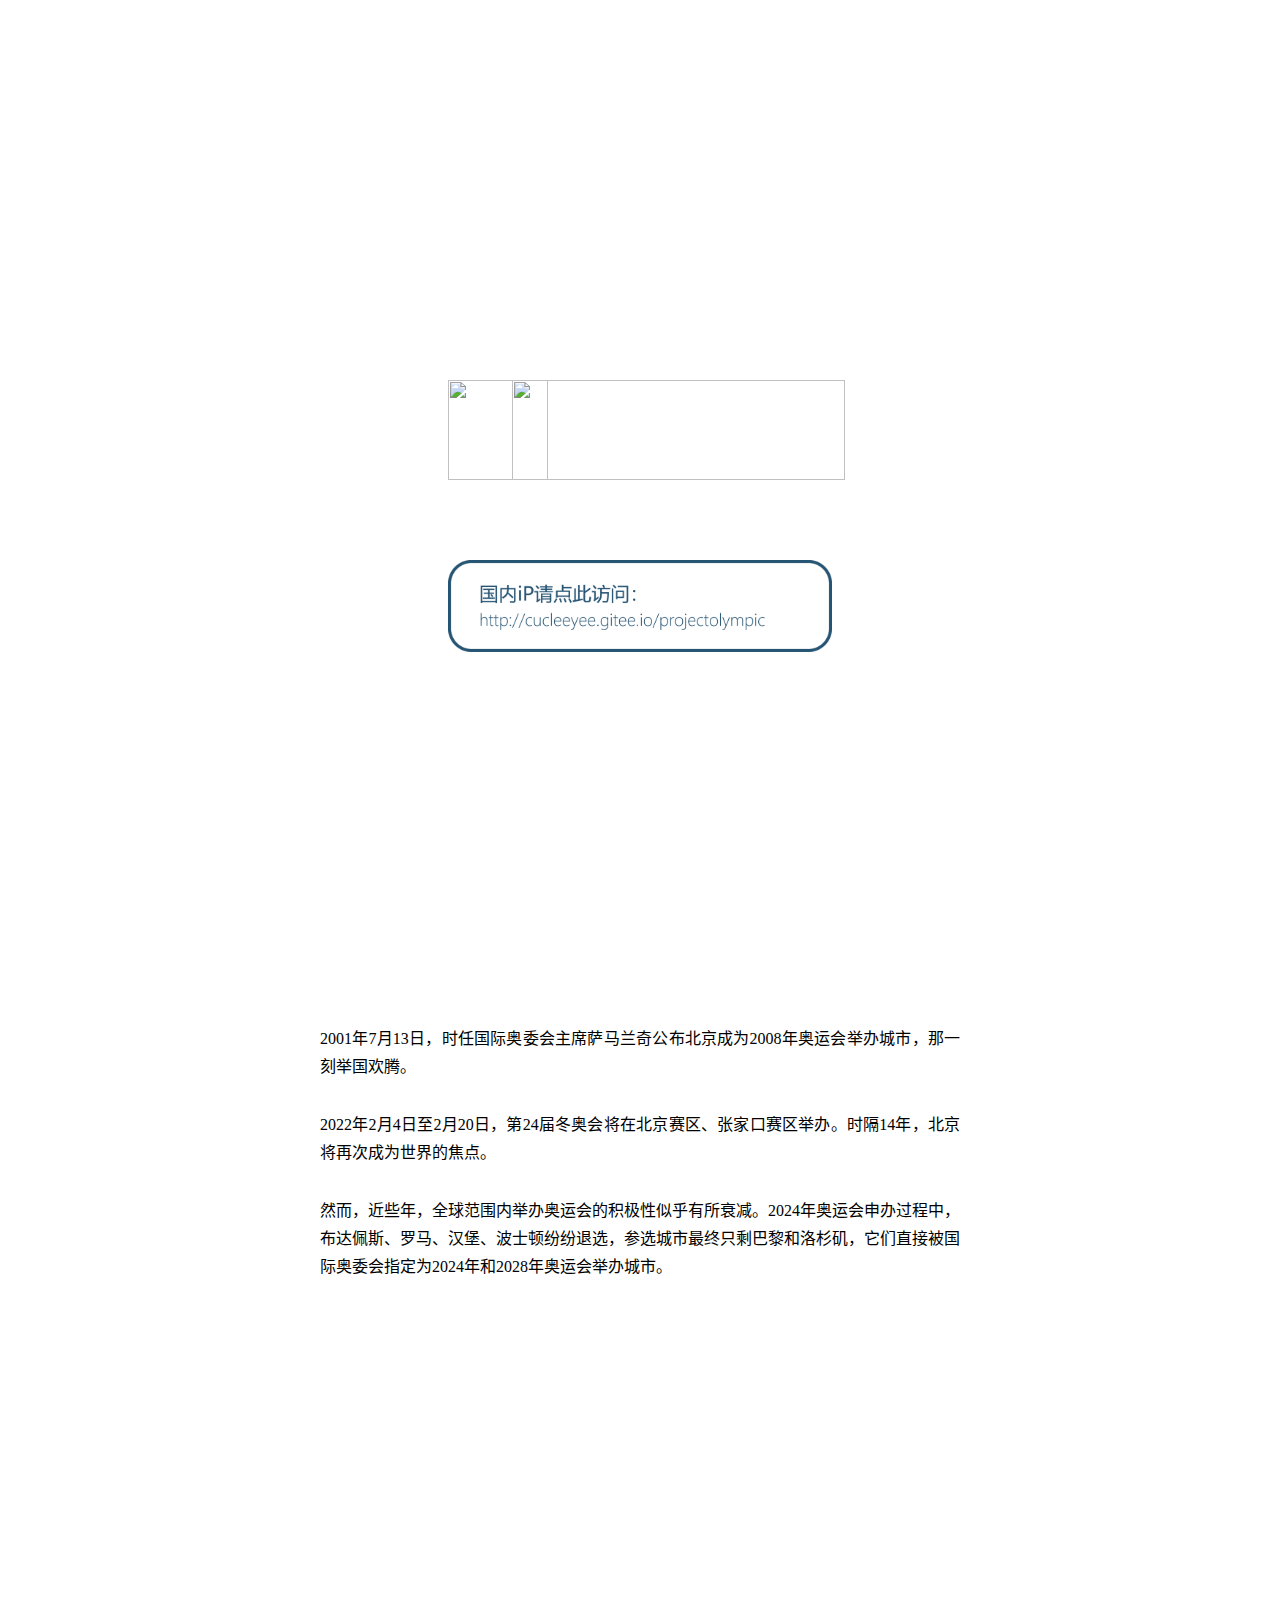
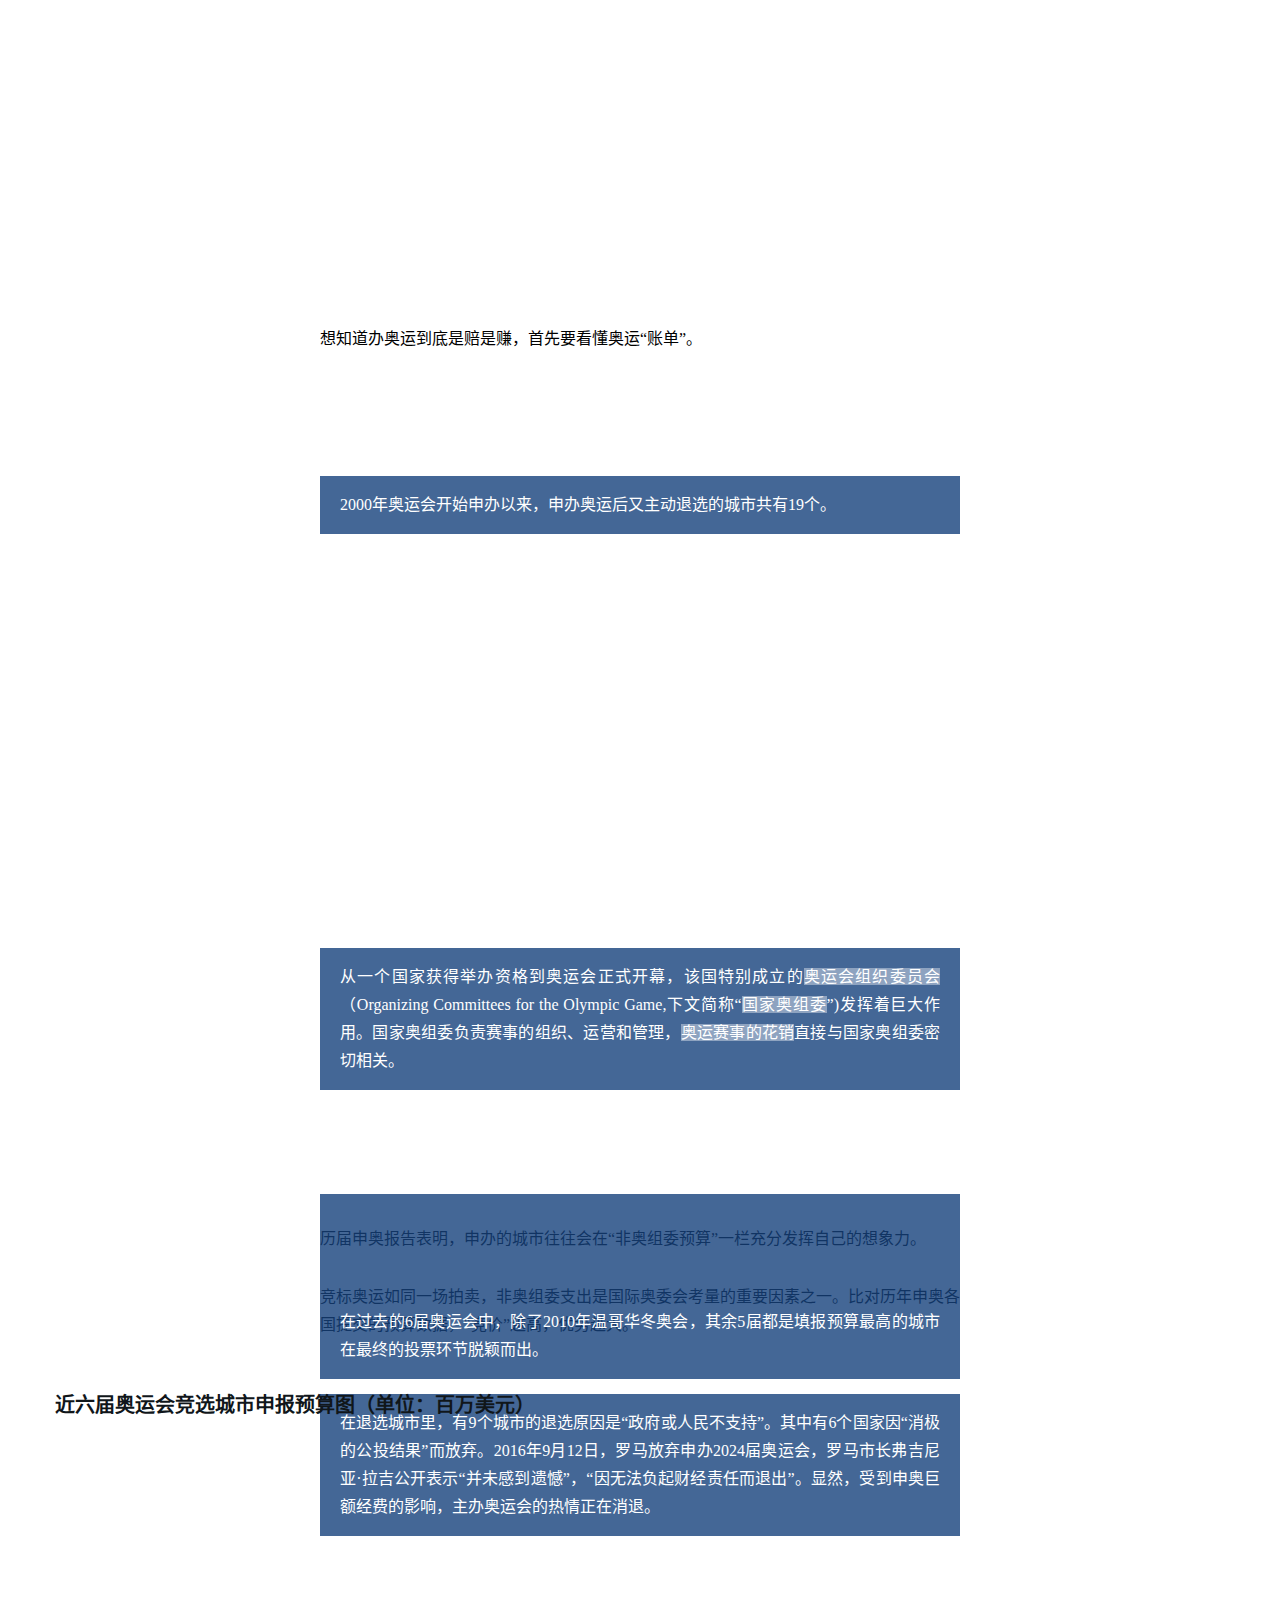
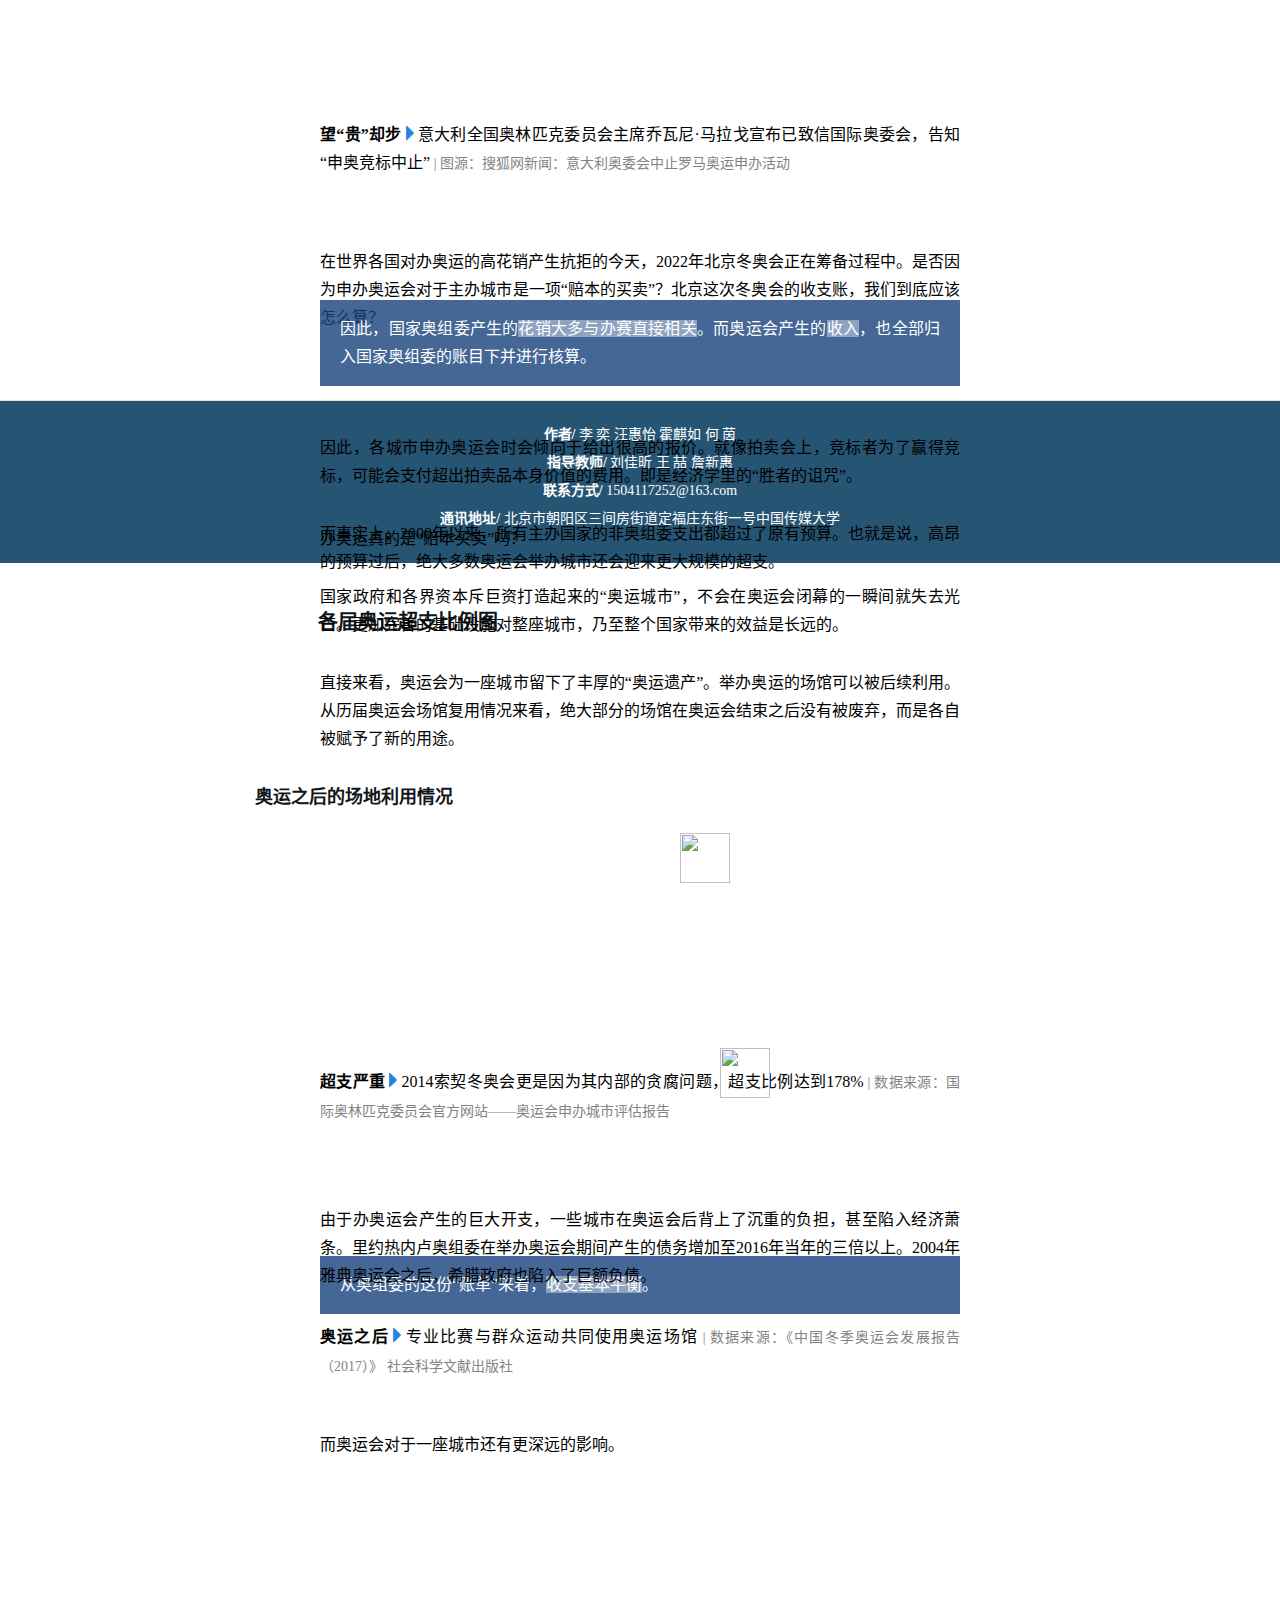
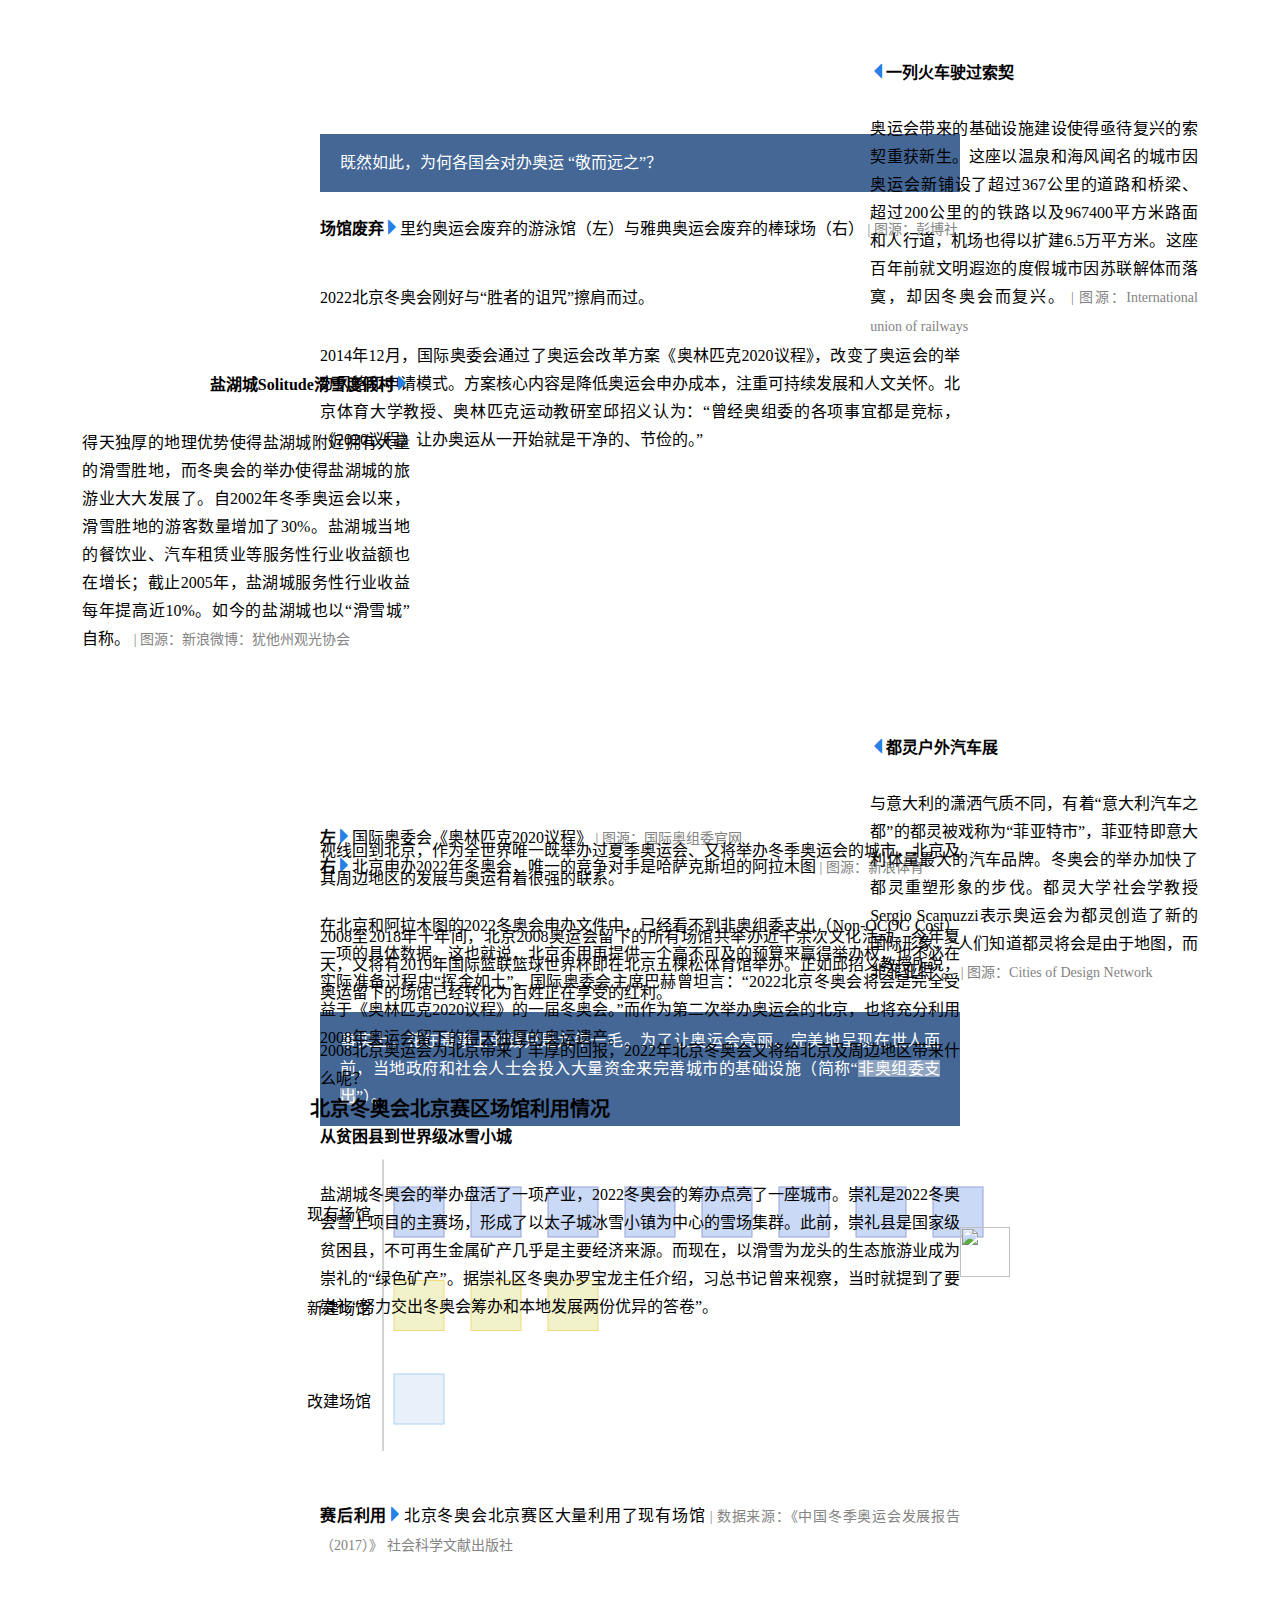
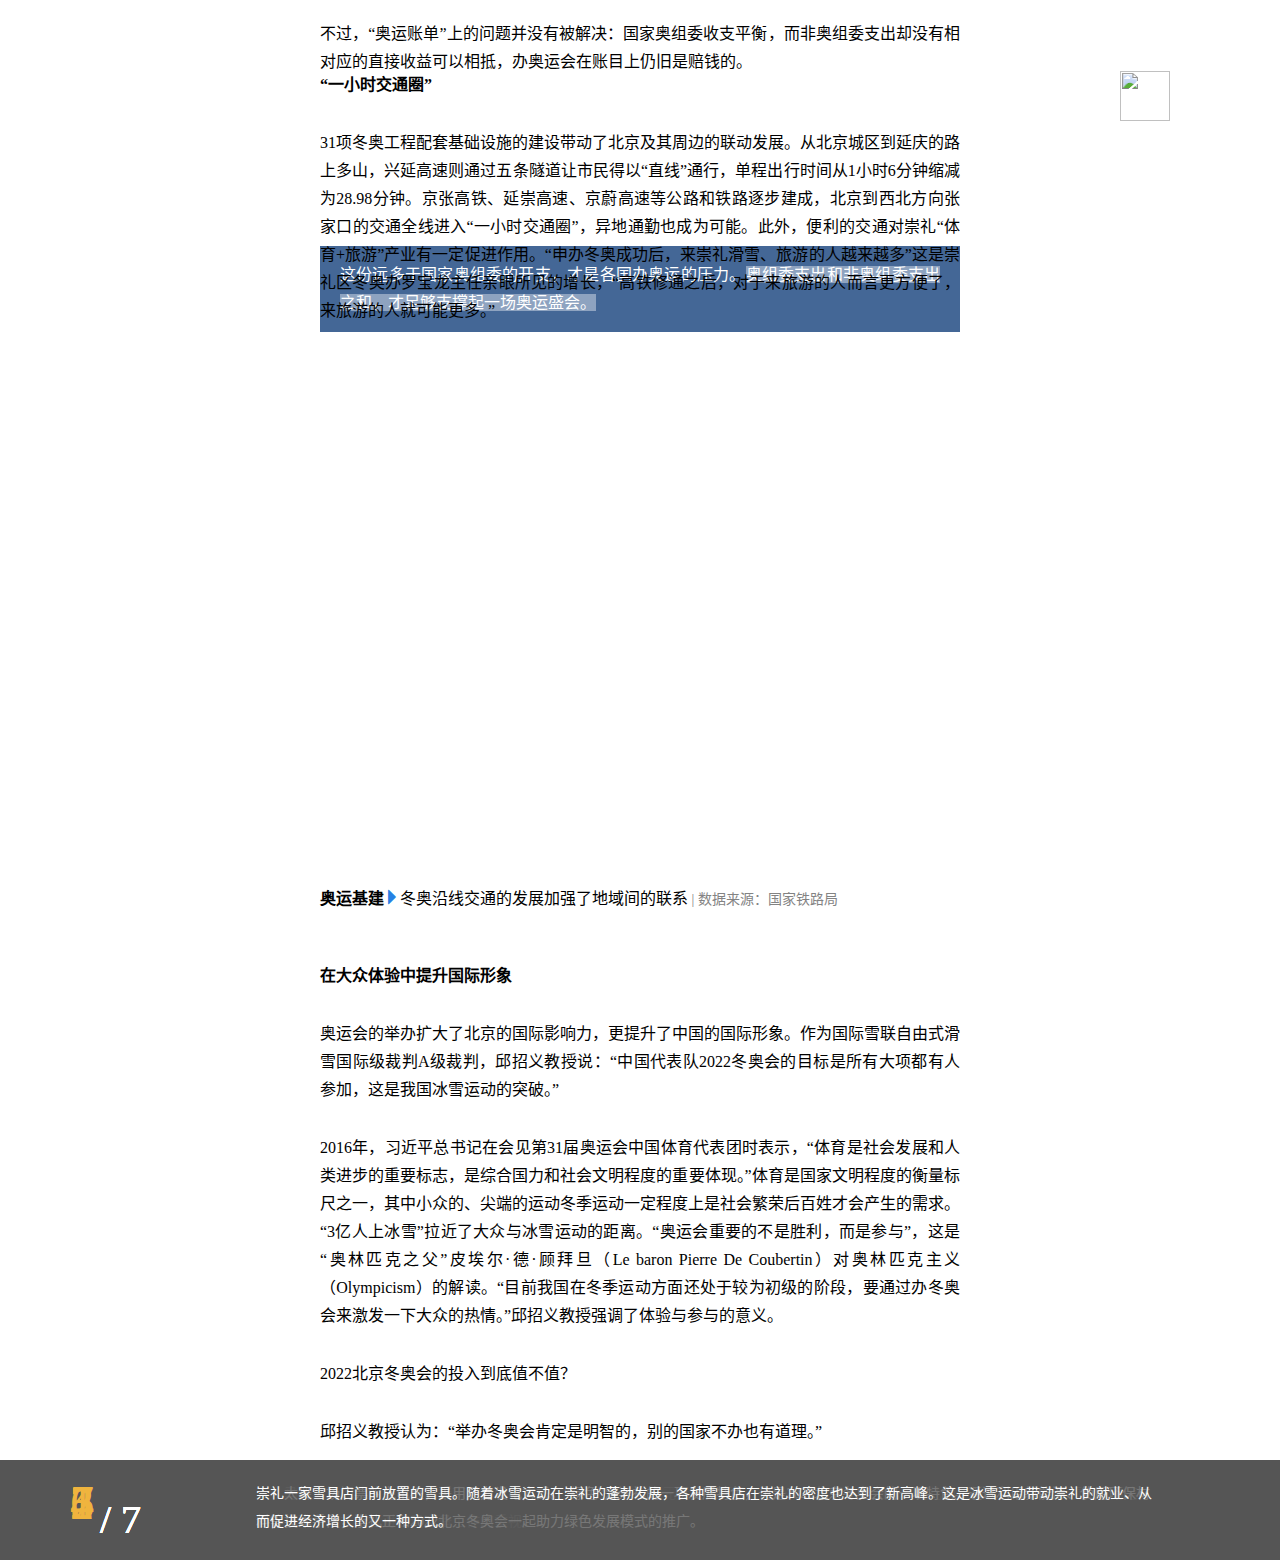
==== commit 1880c887: "update" ====
--- a/index.html
+++ b/index.html
@@ -139,7 +139,7 @@
             <p style="position: relative; top: -40px;"><b>望“贵”却步</b><span style="color:rgb(38, 129, 228);" class="glyphicon glyphicon-triangle-right" aria-hidden="true"></span>意大利全国奥林匹克委员会主席乔瓦尼·马拉戈宣布已致信国际奥委会，告知“申奥竞标中止”<span class="data-source"> | 图源：搜狐网新闻：意大利奥委会中止罗马奥运申办活动</span></p>
           </div>
           <div class="row text-wrapper">
-            <p> 在世界各国对办奥运的高花销产生抗拒的今天，2022年北京冬奥会正在筹备过程中。是否因为申办奥运会对于主办城市是一项“<span class="highlight">赔本的买卖</span>？北京这次冬奥会的收支账，我们到底应该怎么算？</p>
+            <p> 在世界各国对办奥运的高花销产生抗拒的今天，2022年北京冬奥会正在筹备过程中。是否因为申办奥运会对于主办城市是一项“<span class="highlight">赔本的买卖</span>”？北京这次冬奥会的收支账，我们到底应该怎么算？</p>
           </div>
         </div>
       </div>
@@ -181,12 +181,12 @@
           </div>
           <div class="container introduction-3" >
             <div class="row text-wrapper blue-bg" id="chapter1-scene2" style="position: relative; top: -250px;">
-              <p class="text-justify give-me-some-margin white-text">因此，国家奥组委产生的<span class="white-highlight">花销大多与办赛直接相关</span>）。而奥运会产生的<span class="white-highlight">收入</span>。，也全部归入国家奥组委的账目下并进行核算。</p>
+              <p class="text-justify give-me-some-margin white-text">因此，国家奥组委产生的<span class="white-highlight">花销大多与办赛直接相关</span>。而奥运会产生的<span class="white-highlight">收入</span>，也全部归入国家奥组委的账目下并进行核算。</p>
             </div>
           </div>
           <div class="container introduction-4" >
             <div class="row text-wrapper blue-bg"  style="position: relative; top: -300px;">
-              <p class="text-justify give-me-some-margin white-text">从奥组委的这份“账单”来看，<span class="white-highlight">收支基本平衡。</span></p>
+              <p class="text-justify give-me-some-margin white-text">从奥组委的这份“账单”来看，<span class="white-highlight">收支基本平衡</span>。</p>
             </div>
           </div>
           <div class="container introduction-5" >
@@ -308,11 +308,18 @@
           <div class="row text-wrapper" style="position: relative; top: 30px;">
             <p>在北京和阿拉木图的2022冬奥会申办文件中，已经看不到非奥组委支出（Non-OCOG Cost）一项的具体数据。这也就说，北京不用再提供一个高不可及的预算来赢得举办权，也不必在实际准备过程中“挥金如土”。国际奥委会主席巴赫曾坦言：“2022北京冬奥会将会是完全受益于《奥林匹克2020议程》的一届冬奥会。”<span class="highlight">而作为第二次举办奥运会的北京，也将充分利用2008年奥运会留下的得天独厚的奥运遗产</span>。</p>
           </div>
+
           <div class="row chart-wrapper" id="rect" style="width: 1100px; height:550px; position:relative; top: 40px; left:150px;">
             <img src="image/finger.gif" alt="" style="position: absolute; z-index:999; right: 330px;; bottom:330px; width:50px; height:50px;">
           </div>
-        </div>
+                    <div class="row text-wrapper chapter2-rose-sub">
+            <p style="position: relative; top: -100px;"><b>赛后利用</b><span style="color:rgb(38, 129, 228);" class="glyphicon glyphicon-triangle-right" aria-hidden="true"></span>北京冬奥会北京赛区大量利用了现有场馆<span class="data-source"> | 数据来源：《中国冬季奥运会发展报告（2017）》 社会科学文献出版社</span></p>
+          </div>
+          <p></p>
+        </div>
+<p></p>
         <div class="container chapter2-5" style="position:relative; top: -250px;">
+          <p></p>
           <div class="row text-wrapper">
             <p>不过，“奥运账单”上的问题并没有被解决：国家奥组委收支平衡，而非奥组委支出却没有相对应的直接收益可以相抵，办奥运会在账目上仍旧是赔钱的。</p>
           </div>
@@ -341,14 +348,14 @@
           <div class="row text-wrapper">
             <p>办奥运真的是“赔本买卖”吗？</p>
             <p>国家政府和各界资本斥巨资打造起来的“奥运城市”，不会在奥运会闭幕的一瞬间就失去光芒。更加完善的<span class="highlight">基础设施</span>对整座城市，乃至整个国家带来的效益是长远的。</p>
-            <p>直接来看，奥运会为一座城市留下了丰厚的<span class="highlight">“奥运遗产”</span>。举办奥运的场馆可以被后续利用。从历届奥运会场馆复用情况来看，绝大部分的场馆在奥运会结束之后没有被废弃，而是各自被赋予了新的用途。</p>
+            <p>直接来看，奥运会为一座城市留下了丰厚的<span class="highlight">“奥运遗产”</span>。举办奥运的场馆可以被后续利用。从历届奥运会场馆复用情况来看，绝大部分的场馆在奥运会结束之后没有被废弃，而是各自被赋予了<span class="highlight">新的用途</span>。</p>
           </div>
           <h3 class="chapter3-sankey-title">奥运之后的场地利用情况</h3>
           <div class="row chart-wrapper chapter3-sankey" id="sankey">
             <img src="image/finger.gif" alt="" style="position: absolute; z-index:999; right: 360px;; bottom:210px; width:50px; height:50px;">
           </div>
           <div class="row text-wrapper">
-            <p style="position: relative; top: -20px;"><b>奥运之后</b><span style="color:rgb(38, 129, 228);" class="glyphicon glyphicon-triangle-right" aria-hidden="true"></span>专业比赛与群众运动共同使用奥运场馆<span class="data-source"> | 数据来源：国际奥林匹克委员会官方网站——奥运会申办城市评估报告</span></p>
+            <p style="position: relative; top: -20px;"><b>奥运之后</b><span style="color:rgb(38, 129, 228);" class="glyphicon glyphicon-triangle-right" aria-hidden="true"></span>专业比赛与群众运动共同使用奥运场馆<span class="data-source"> | 数据来源：《中国冬季奥运会发展报告（2017）》 社会科学文献出版社</span></p>
           </div>
           <div class="row text-wrapper">
             <p>而奥运会对于一座城市还有更深远的影响。</p>
@@ -396,9 +403,9 @@
         </div>
         <div class="container chapter3-3">
           <div class="row text-wrapper">
-            <p>视线回到北京，作为全世界第一个既举办过夏奥会、又将举办冬奥会的城市，北京及其周边地区的发展与奥运产生了不可磨灭的关系。</p>
-            <p>2008-2018年十年间，北京2008奥运会留下的所有场馆共举办近千余次文化活动，今年夏天，又有2019年国际篮联篮球世界杯即将在北京五棵松体育馆举办。正如邱招义教授所说，奥运留下的东西已经成为了百姓正在享受的红利。</p>
-            <p>2008北京奥运会为北京留下了丰厚的回报，而2022年北京冬奥会又将给北京及周边地区带来什么呢？</p>
+            <p>视线回到北京，作为全世界<span class="highlight">唯一</span>既举办过夏季奥运会、又将举办冬季奥运会的城市，北京及其周边地区的发展与奥运有着很强的联系。</p>
+            <p>2008至2018年十年间，北京2008奥运会留下的所有场馆共举办近千余次文化活动。今年夏天，又将有2019年国际篮联篮球世界杯即在北京五棵松体育馆举办。正如邱招义教授所说，<span class="highlight">奥运留下的场馆已经转化为百姓正在享受的红利</span>。</p>
+            <p>2008北京奥运会为北京带来了丰厚的回报，2022年北京冬奥会又将给北京及周边地区带来什么呢？</p>
             <p><b>从贫困县到世界级冰雪小城</b></p>
             <p>盐湖城冬奥会的举办盘活了一项产业，2022冬奥会的筹办<span class="highlight">点亮了一座城市</span>。崇礼是2022冬奥会雪上项目的主赛场，形成了以太子城冰雪小镇为中心的<span class="highlight">雪场集群</span>。此前，崇礼县是国家级贫困县，不可再生金属矿产几乎是主要经济来源。而现在，<span class="highlight">以滑雪为龙头的生态旅游业成为崇礼的“绿色矿产”</span>。据崇礼区冬奥办罗宝龙主任介绍，习总书记曾来视察，当时就提到了要崇礼“努力交出冬奥会筹办和本地发展两份优异的答卷”。</p>
           </div>
@@ -461,22 +468,24 @@
         <div class="container chapter3-5">
           <div class="row text-wrapper">
             <p><b>“一小时交通圈”</b></p>
-            <p>11项冬奥工程配套基础设施的建设带动了北京及其周边的联动发展。从北京城区到延庆的路上多山，兴延高速则通过五条隧道让市民得以“直线”通行，单程出行时间从1小时6分钟缩减为28.98分钟。京张高铁、延崇高速、京蔚高速等公路和铁路逐步建成，北京到西北方向张家口的交通全线进入<span class="highlight">一小时交通圈，异地通勤也成为可能</span>。另外，崇礼区冬奥办罗主任还提到了便利的交通对崇礼旅游休闲体育产业的促进作用，“（一小时交通圈）对来旅游的人来说更方便了，<span class="highlight">来旅游的人就可能更多</span>。”</p>
+            <p>31项冬奥工程配套基础设施的建设带动了北京及其周边的联动发展。从北京城区到延庆的路上多山，兴延高速则通过五条隧道让市民得以“直线”通行，单程出行时间从1小时6分钟缩减为28.98分钟。京张高铁、延崇高速、京蔚高速等公路和铁路逐步建成，北京到西北方向张家口的交通全线进入<span class="highlight">“一小时交通圈”，异地通勤也成为可能</span>。此外，便利的交通对崇礼“体育+旅游”产业有一定促进作用。“申办冬奥成功后，来崇礼滑雪、旅游的人越来越多”这是崇礼区冬奥办罗宝龙主任亲眼所见的增长，“高铁修通之后，对于来旅游的人而言更方便了，<span class="highlight">来旅游的人就可能更多</span>。”</p>
           </div>
           <div class="row chart-wrapper" style="width: 660px;">
             <img src="image/railway.png" alt="">
           </div>
           <div class="row text-wrapper">
-            <p style="position: relative; top: 30px;"><b>奥运基建</b><span style="color:rgb(38, 129, 228);" class="glyphicon glyphicon-triangle-right" aria-hidden="true"></span>冬奥沿线的“一小时交通圈”<span class="data-source"> | 数据来源：国家铁路局</span></p>
+            <p style="position: relative; top: 30px;"><b>奥运基建</b><span style="color:rgb(38, 129, 228);" class="glyphicon glyphicon-triangle-right" aria-hidden="true"></span>冬奥沿线交通的发展加强了地域间的联系<span class="data-source"> | 数据来源：国家铁路局</span></p>
           </div>
         </div>
         <div class="container chapter3-6">
           <div class="row text-wrapper">
             <p><br><b>在大众体验中提升国际形象</b></p>
-            <p>北京是全球唯一同时举办过夏季奥运会、冬季奥运会的城市。作为国际雪联自由式滑雪国际级裁判A级裁判，邱招义教授说：“中国代表队2022冬奥会的目标是所有大项都有人参加，这是我国冰雪运动的突破。”</p>
+            <p>奥运会的举办扩大了北京的国际影响力，更提升了中国的国际形象。作为国际雪联自由式滑雪国际级裁判A级裁判，邱招义教授说：“中国代表队2022冬奥会的目标是所有大项都有人参加，这是我国冰雪运动的突破。”</p>
             <p>2016年，习近平总书记在会见第31届奥运会中国体育代表团时表示，“体育是社会发展和人类进步的重要标志，是综合国力和社会文明程度的重要体现。”<span class="highlight">体育是国家文明程度的衡量标尺之一</span>，其中小众的、尖端的运动冬季运动一定程度上是社会繁荣后百姓才会产生的需求。“3亿人上冰雪”拉近了大众与冰雪运动的距离。<span class="highlight">“奥运会重要的不是胜利，而是参与”</span>，这是“奥林匹克之父”皮埃尔·德·顾拜旦（Le baron Pierre De Coubertin）对奥林匹克主义（Olympicism）的解读。“目前我国在冬季运动方面还处于较为初级的阶段，要通过办冬奥会来激发一下大众的热情。”邱招义教授强调了体验与参与的意义。</p>
             <p>2022北京冬奥会的投入到底值不值？</p>
             <p>邱招义教授认为：<span class="highlight">“举办冬奥会肯定是明智的，别的国家不办也有道理。”</span></p>
+            <p></p>
+            <p><span class="data-source">注：部分图片来自摄影师李俊。</span></p>
           </div>
         </div>
       </div>
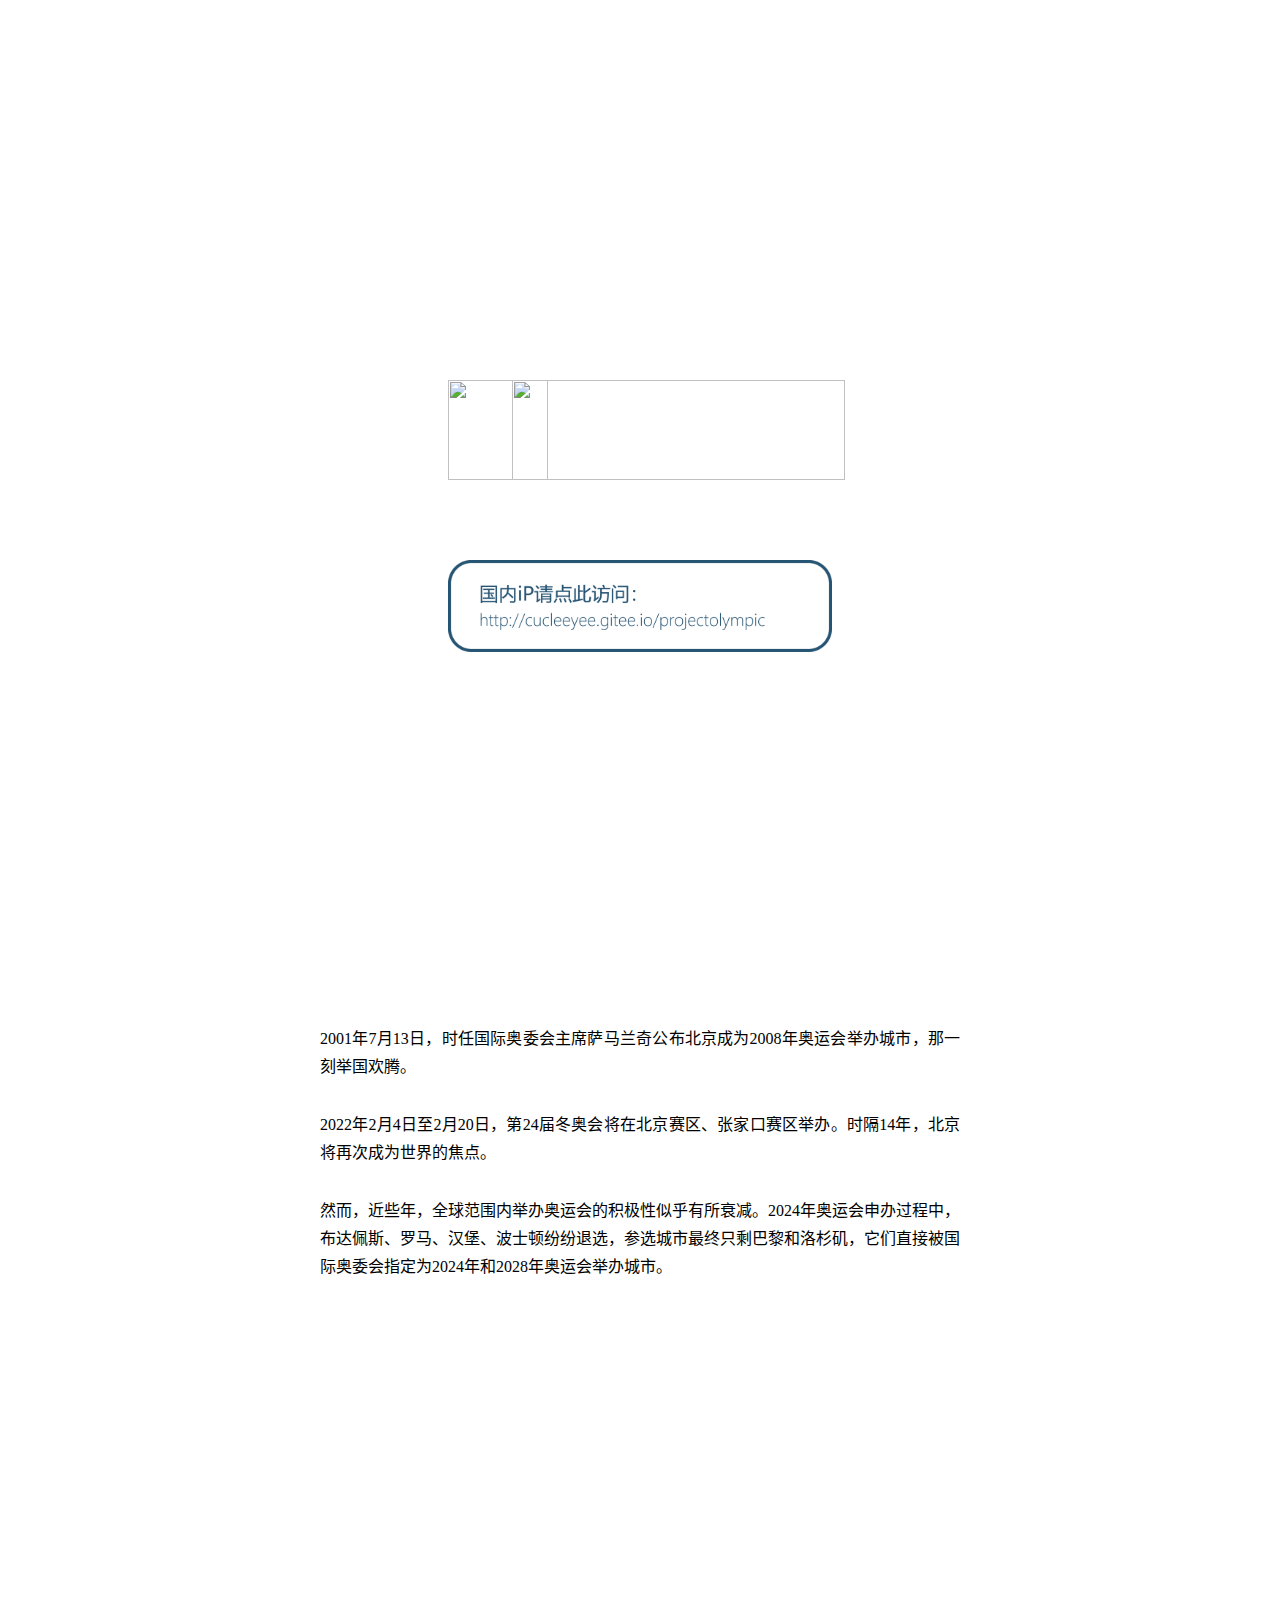
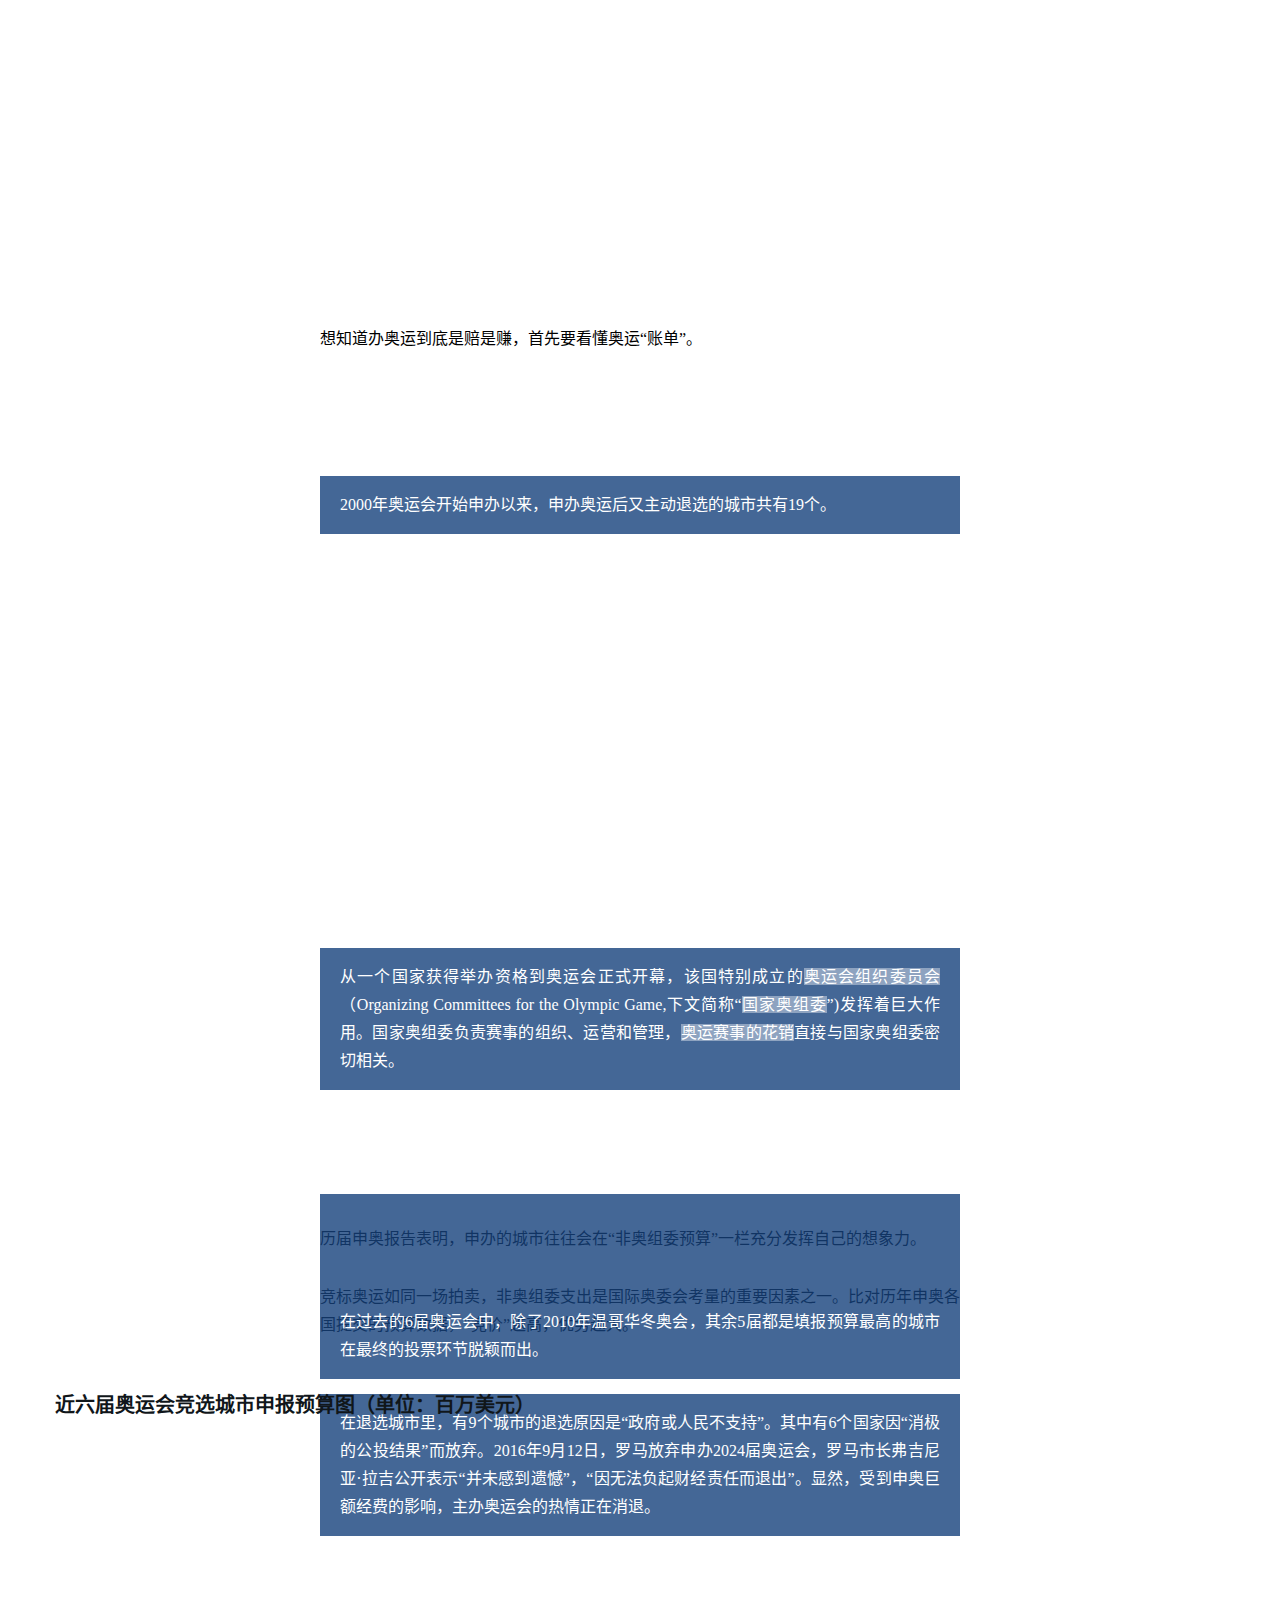
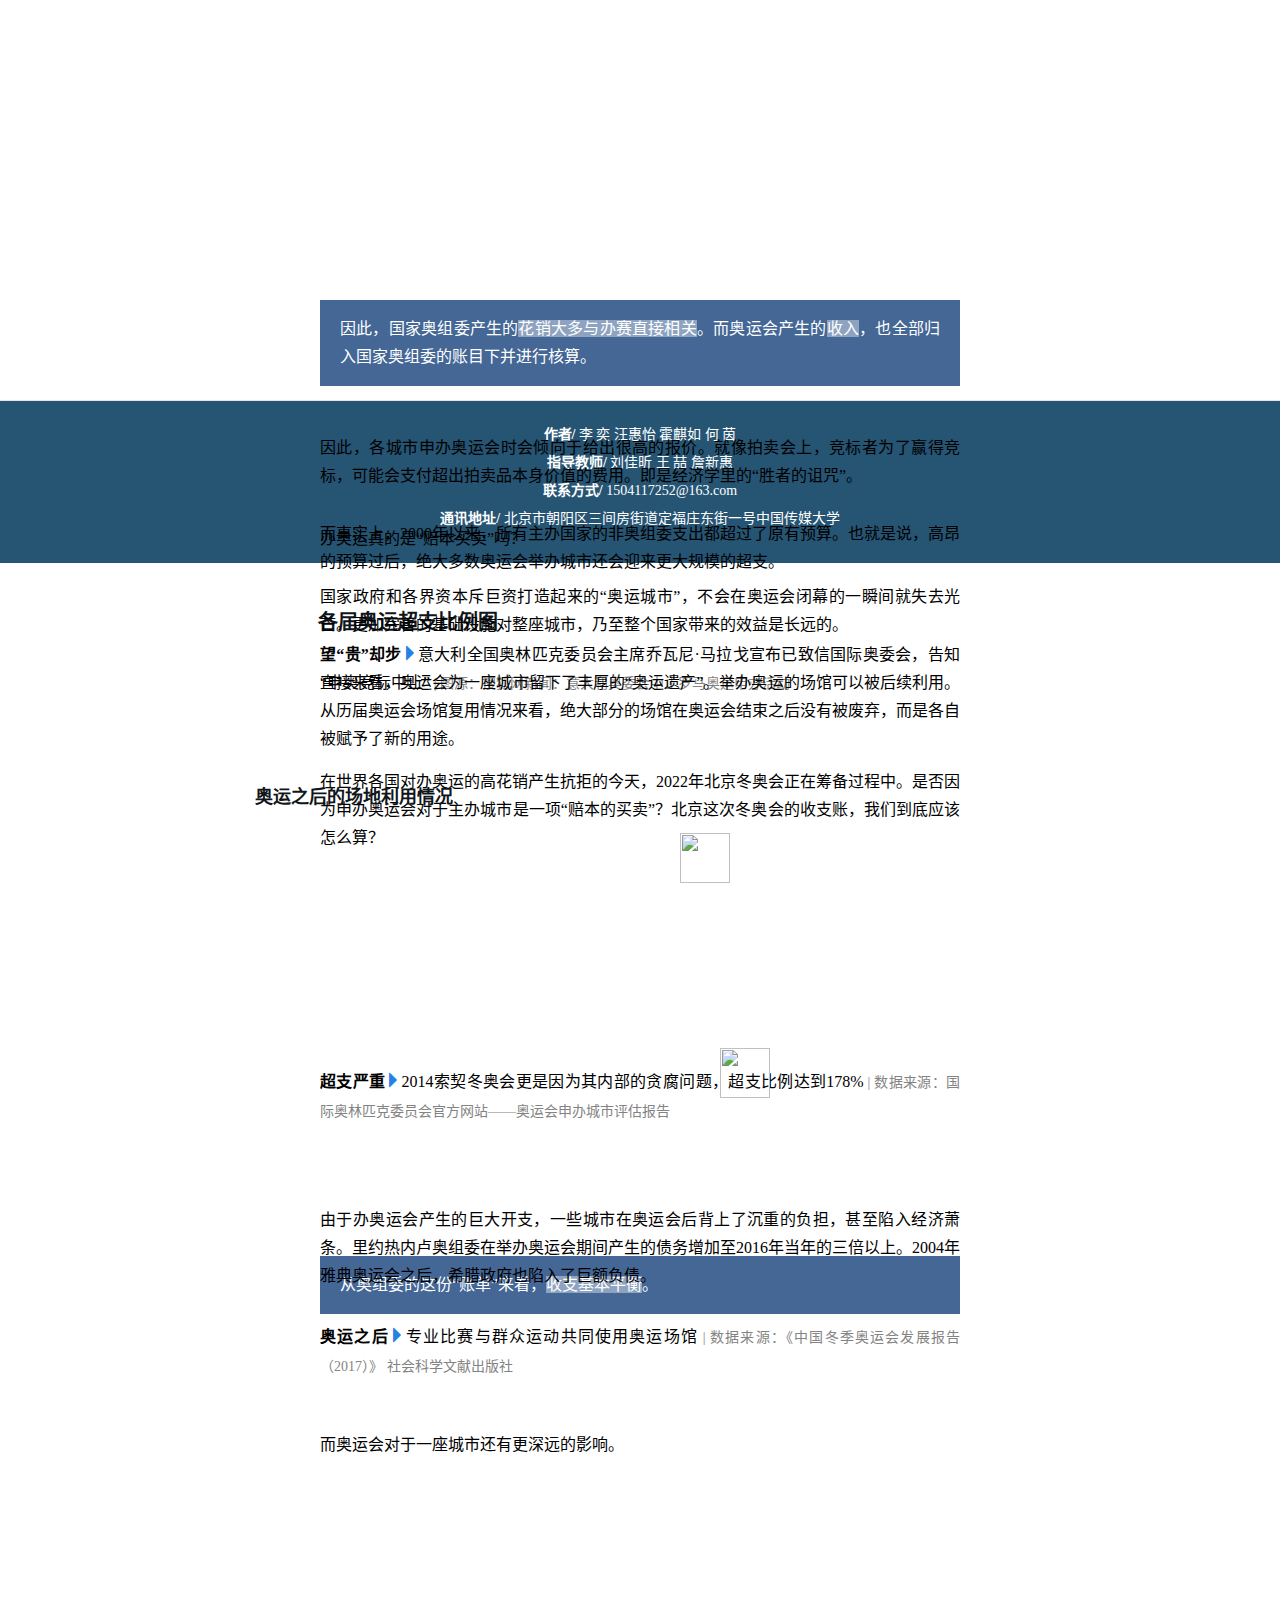
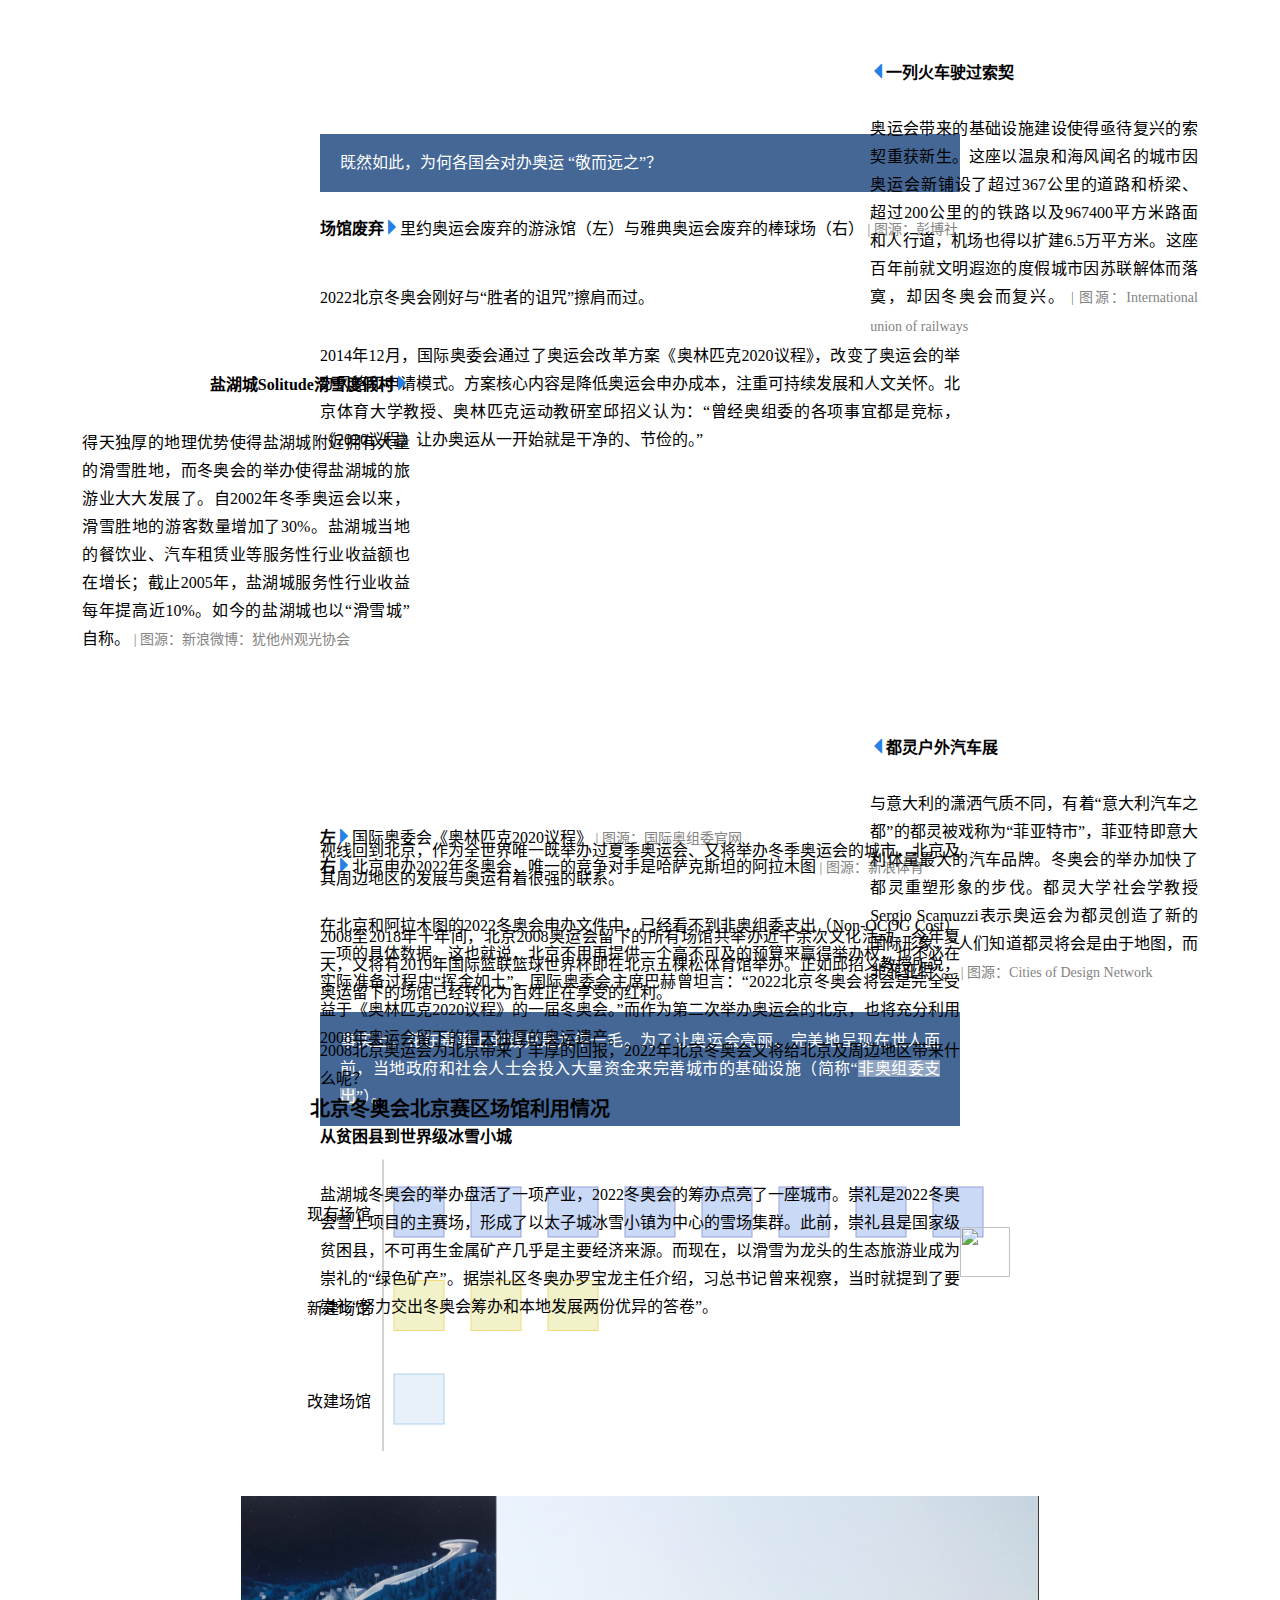
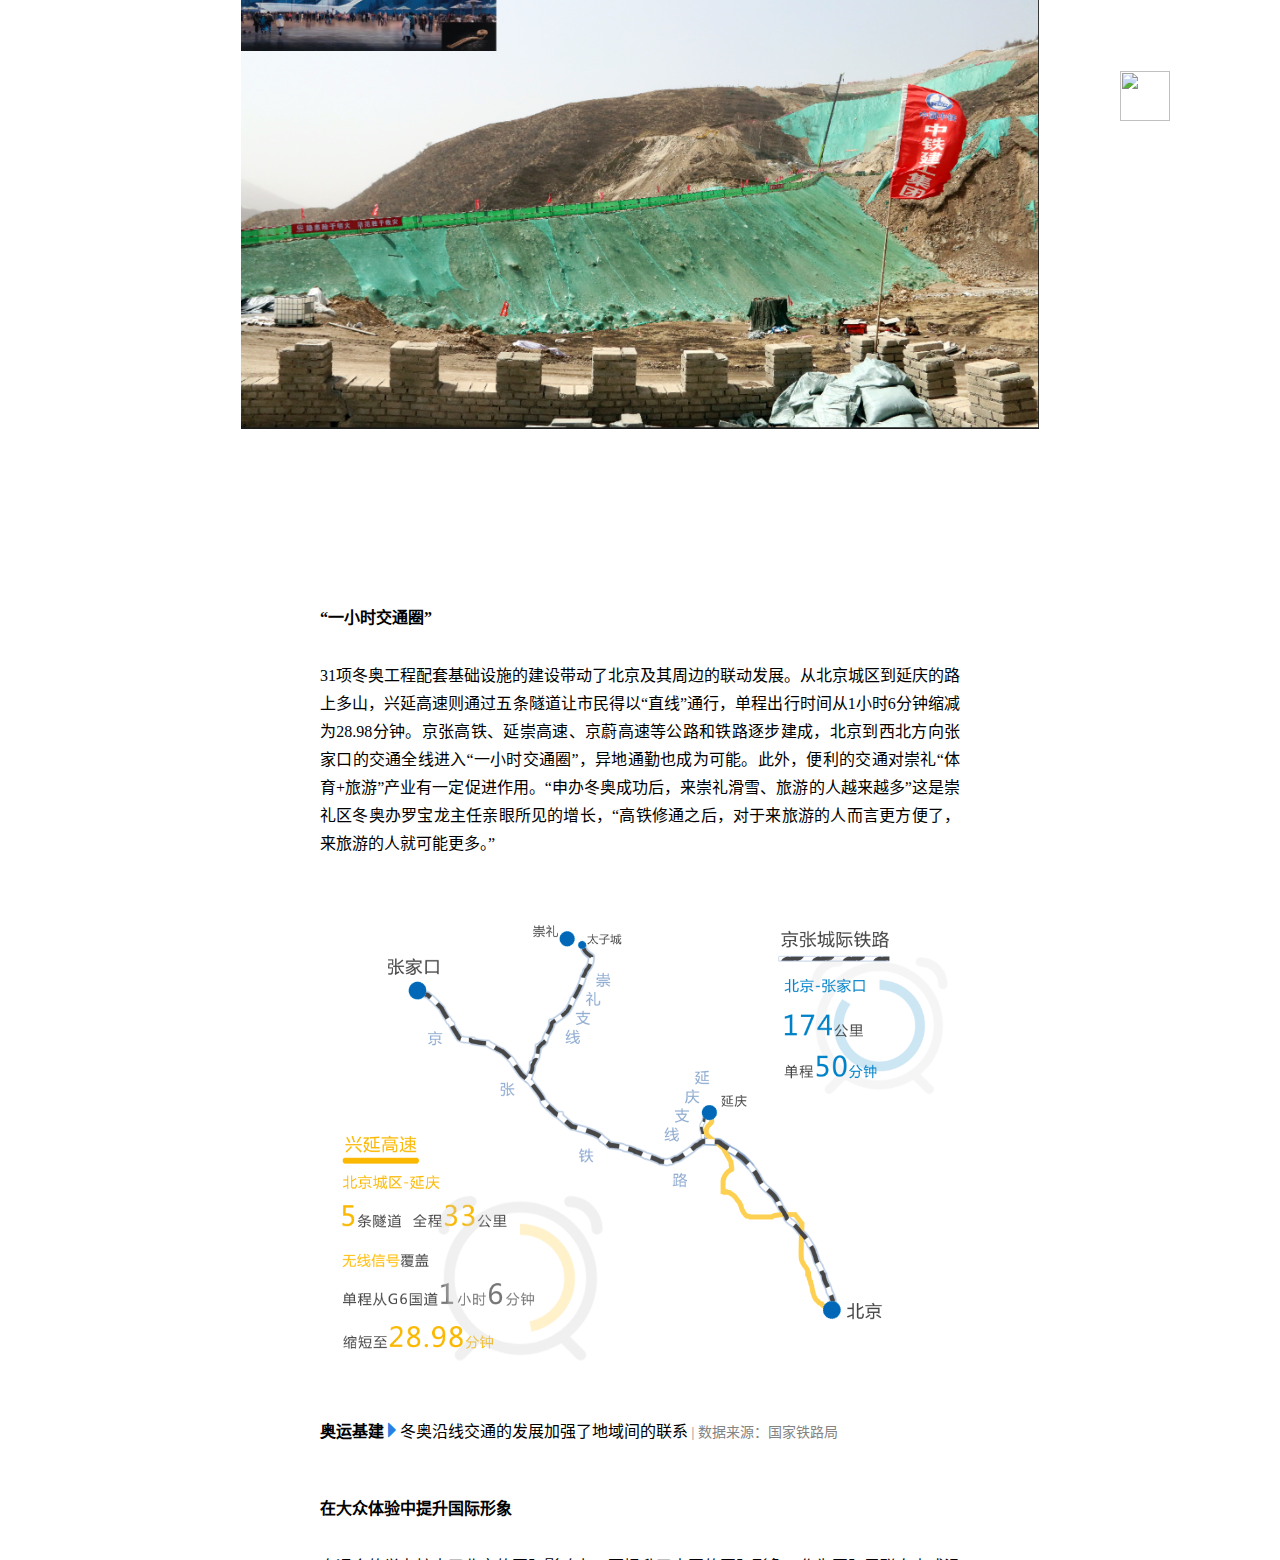
==== commit d774815f: "Update index.html" ====
--- a/index.html
+++ b/index.html
@@ -132,7 +132,7 @@
           </div>
         </div>
         <div class="container introduction-n">
-          <div class="row image-wrapper" style="margin-top:80px;">
+          <div class="row image-wrapper" style="margin-top:600px;">
             <img src="image\Roma.JPEG" alt="" style="width: 100%;  position: relative; top:0px;">
           </div>
           <div class="row text-wrapper" style="margin-top:40px;">
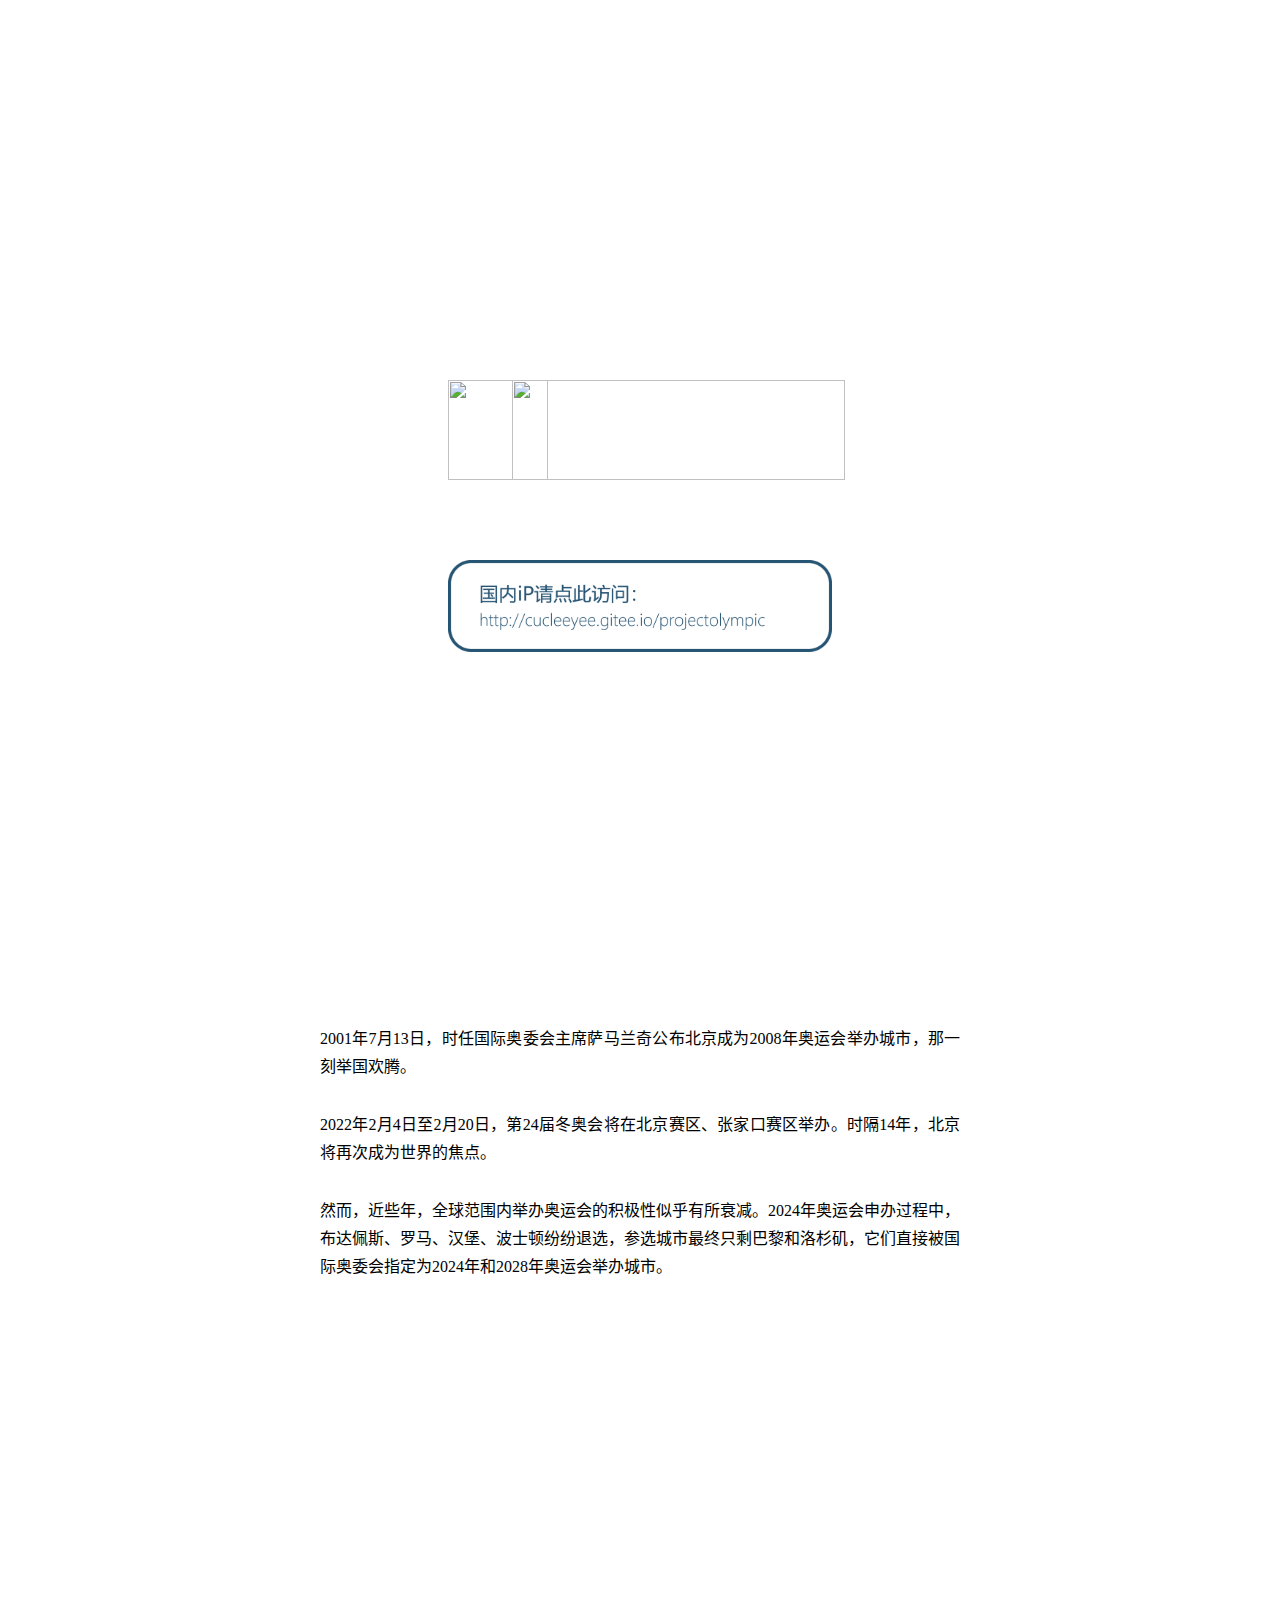
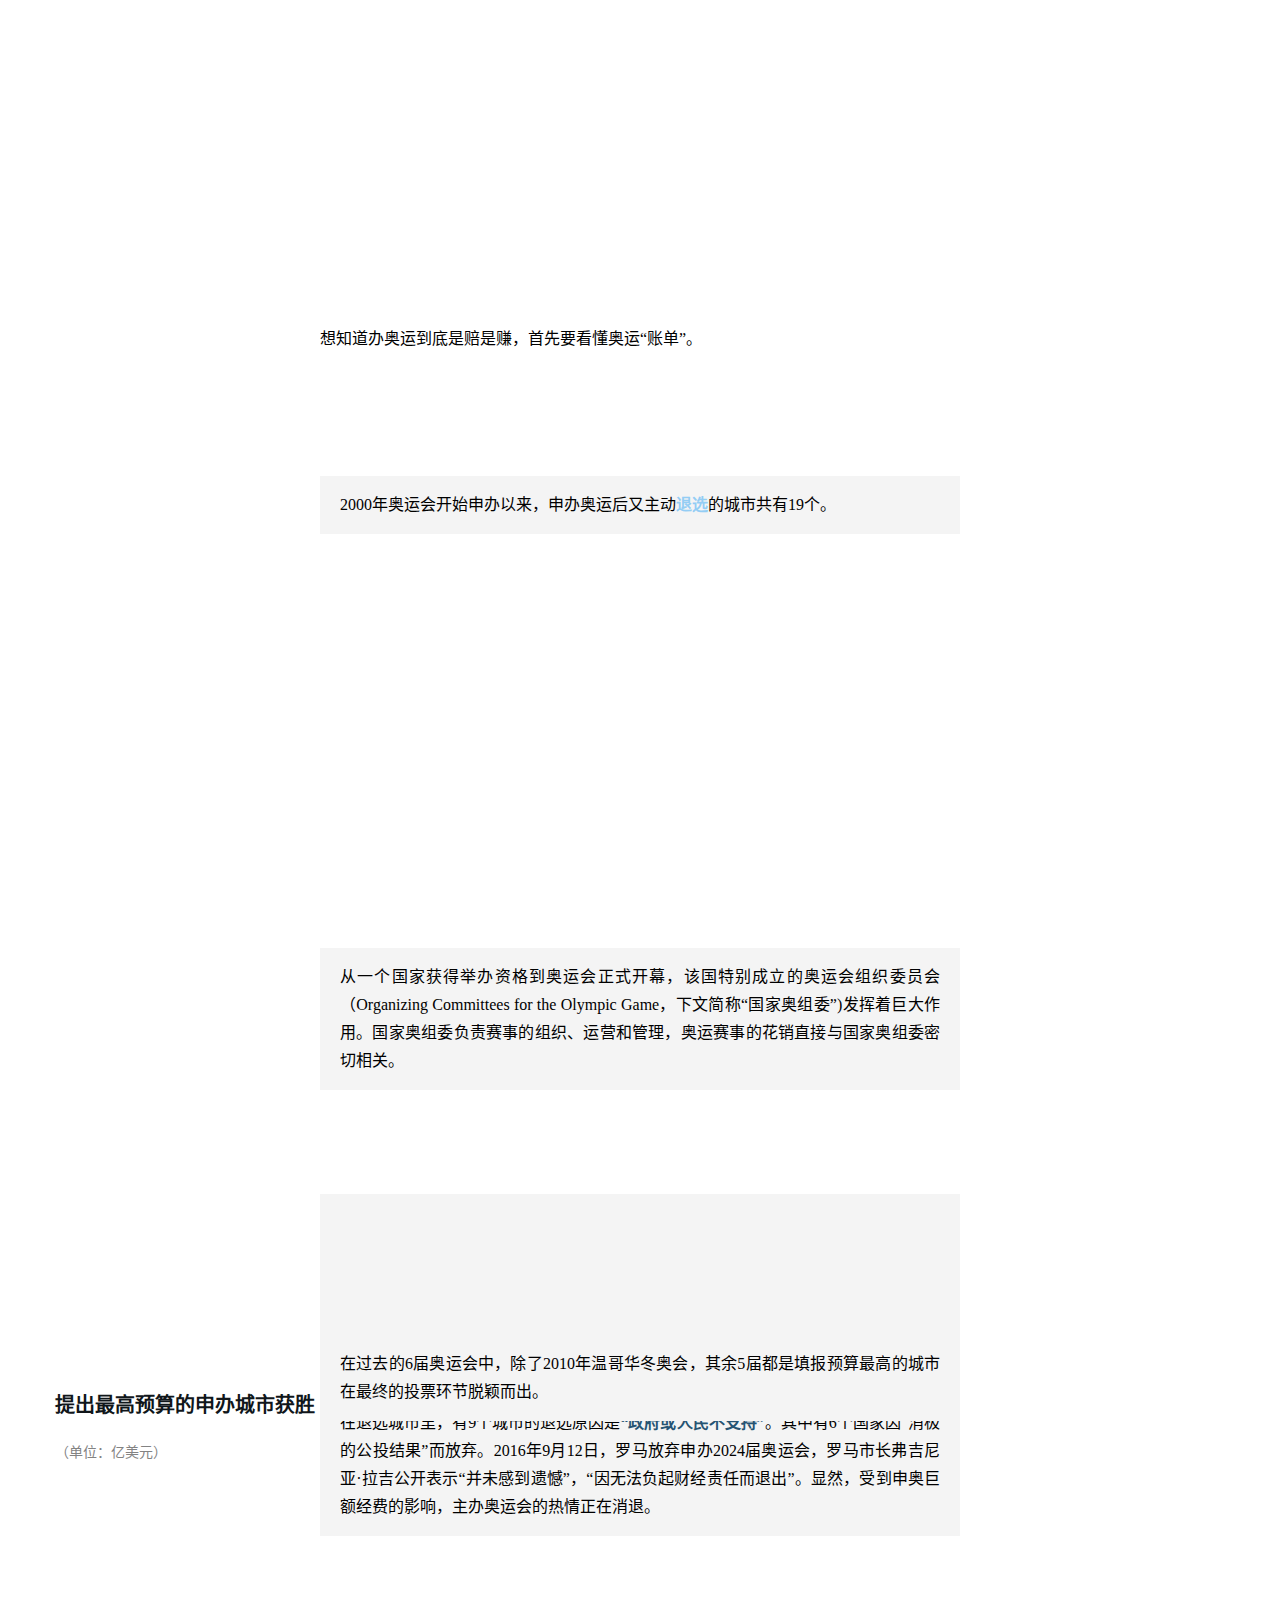
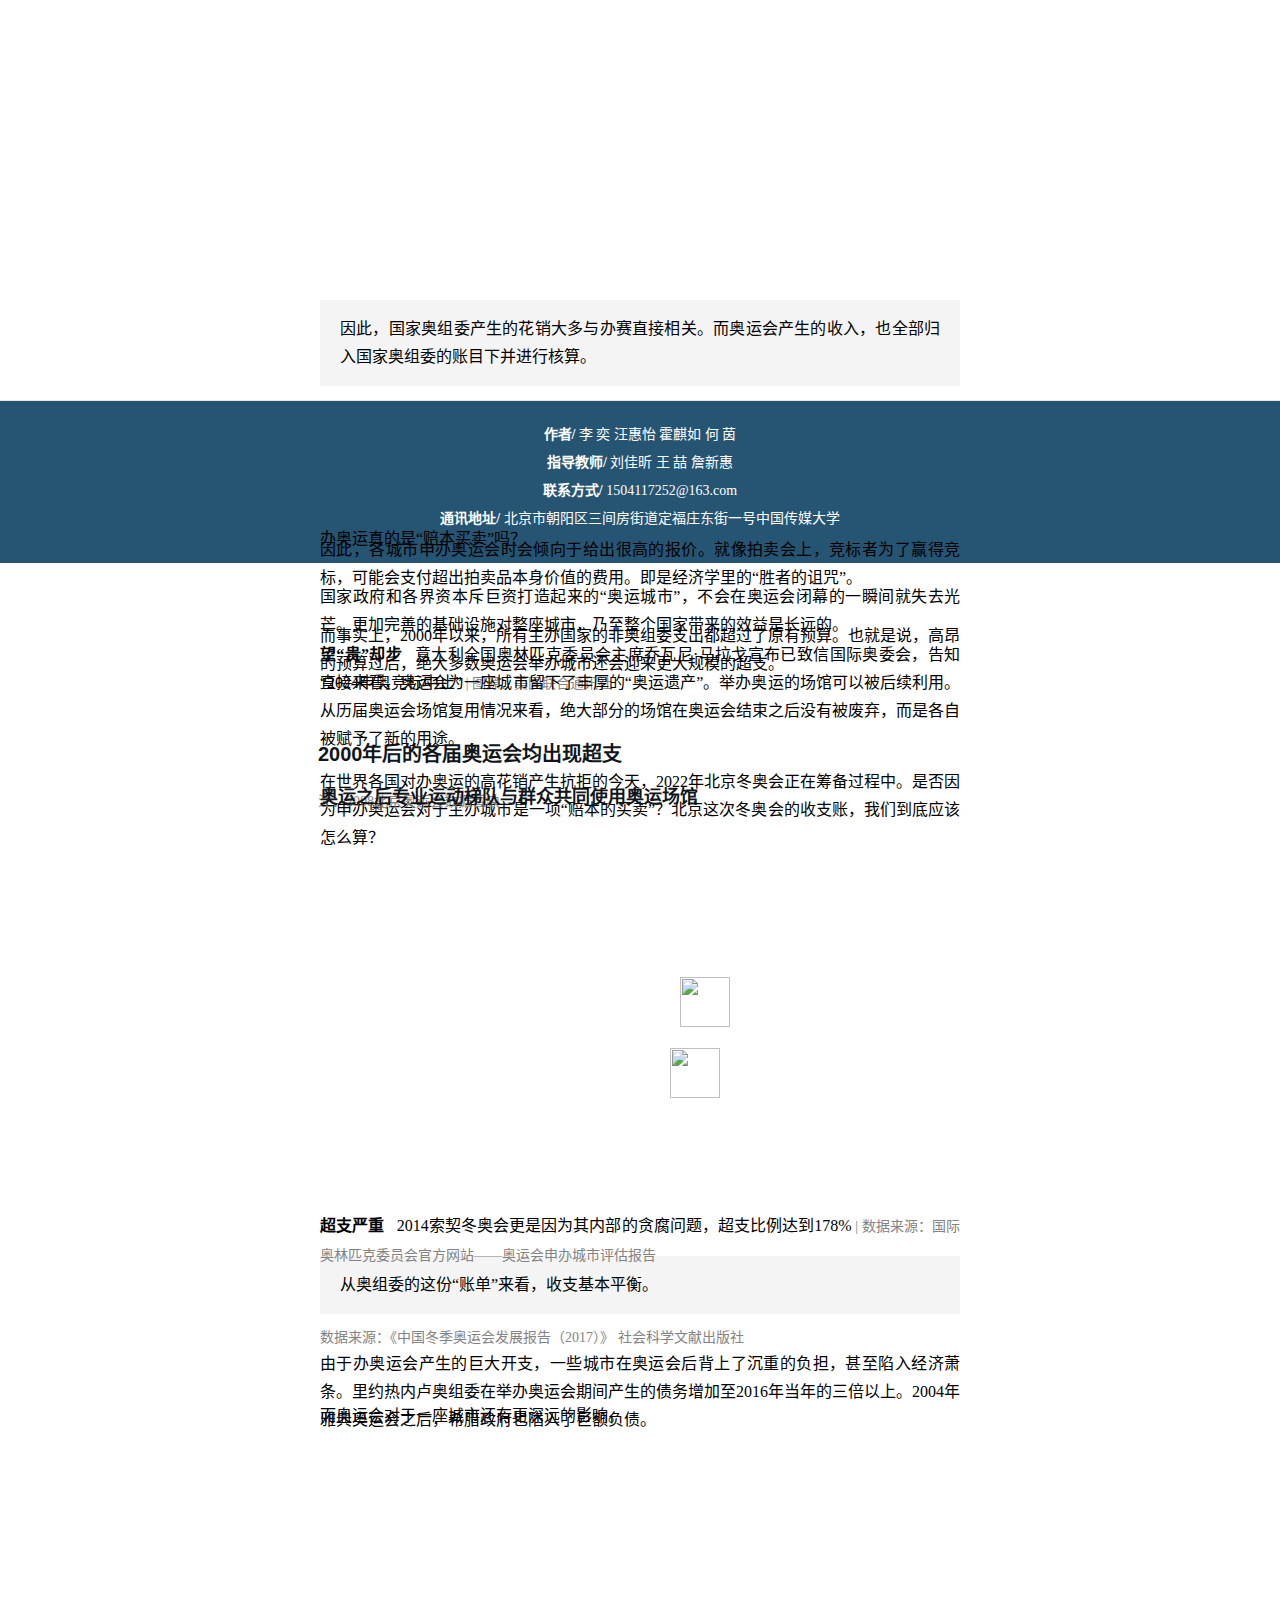
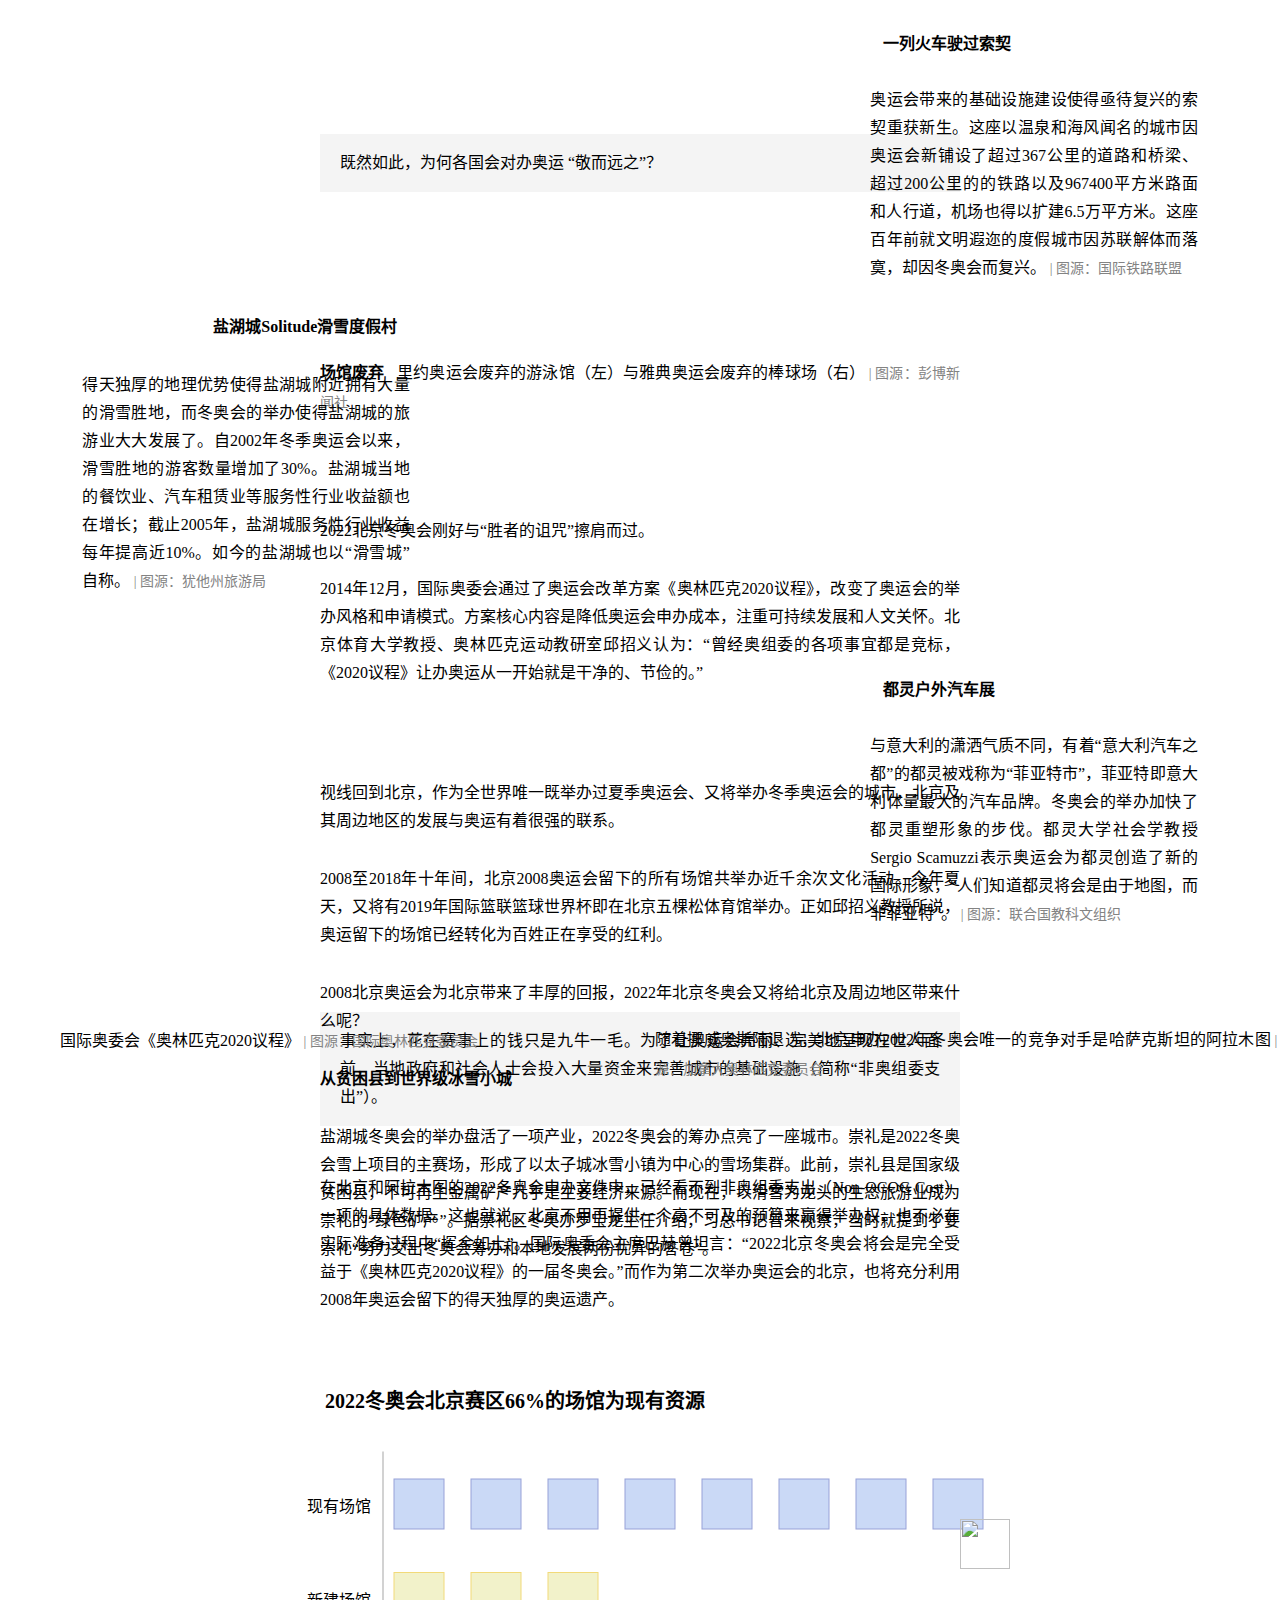
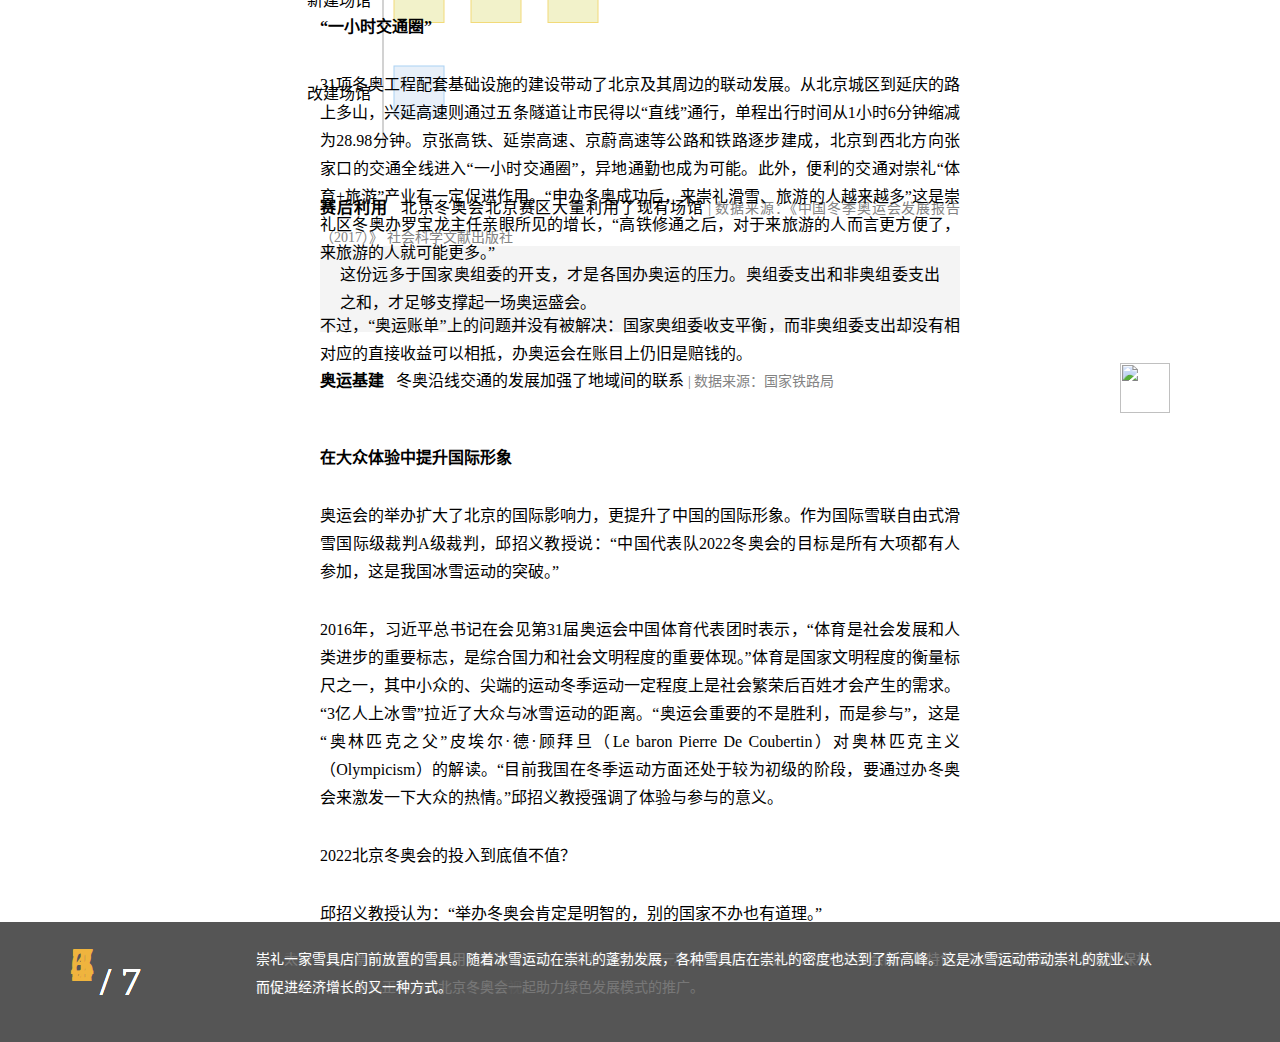
==== commit bdd202f9: "all is well" ====
--- a/index.html
+++ b/index.html
@@ -94,12 +94,15 @@
     <div class="chapter-wrapper" id="cover-wrapper">
       <div id="cover" class="chapter cover">
         <!-- bg-image -->
-        <div class="bg-img" style="background-image: url('image/background2.jpg');">
+        <div class="bg-img bg-img-1" style="background-image: url('image/background2.jpg');">
           <div class="overlay-chapter1" id="overlay-all">
 
           </div>
           <div class="title-all">
             <img src="image/title.png" alt="">
+          </div>
+          <div class="title-explain">
+            <img src="image/bgsource.png" style="position:absolute; z-index: 999999; width: 10%; margin-top: 59%; margin-left: 89%;" alt="">
           </div>
         </div>
         <!-- wrapper -->
@@ -113,7 +116,7 @@
           <div class="row text-wrapper">
             <p>2001年7月13日，时任国际奥委会主席萨马兰奇公布北京成为2008年奥运会举办城市，那一刻举国欢腾。</p>
             <p>2022年2月4日至2月20日，第24届冬奥会将在北京赛区、张家口赛区举办。时隔14年，北京将再次成为世界的焦点。</p>
-            <p>然而，近些年，全球范围内举办奥运会的<span class="highlight">积极性似乎有所衰减</span>。2024年奥运会申办过程中，布达佩斯、罗马、汉堡、波士顿<span class="highlight">纷纷退选</span>，参选城市最终只剩巴黎和洛杉矶，它们直接被国际奥委会指定为2024年和2028年奥运会举办城市。</p>
+            <p>然而，近些年，<span class="highlight">全球范围内举办奥运会的积极性似乎有所衰减。</span>2024年奥运会申办过程中，布达佩斯、罗马、汉堡、波士顿纷纷退选，参选城市最终只剩巴黎和洛杉矶，它们直接被国际奥委会指定为2024年和2028年奥运会举办城市。</p>
           </div>
         </div>
         <div id="withdrawContainer" class="withdrawContainer">
@@ -122,12 +125,12 @@
           </div>
           <div class="container introduction-2" id="scene2">
             <div class="row text-wrapper blue-bg" >
-              <p class="text-justify give-me-some-margin white-text">2000年奥运会开始申办以来，申办奥运后又主动退选的城市共有19个。</p>
+              <p class="text-justify give-me-some-margin white-text">2000年奥运会开始申办以来，申办奥运后又主动<span style="color:rgba(105,188,244,0.7);"><b>退选</b></span>的城市共有19个。</p>
             </div>
           </div>
           <div class="container introduction-3" id="scene3">
             <div class="row text-wrapper blue-bg" >
-              <p class="text-justify give-me-some-margin white-text">在退选城市里，有9个城市的退选原因是“政府或人民不支持”。其中有6个国家因“消极的公投结果”而放弃。2016年9月12日，罗马放弃申办2024届奥运会，罗马市长弗吉尼亚·拉吉公开表示“并未感到遗憾”，“因无法负起财经责任而退出”。显然，受到申奥巨额经费的影响，主办奥运会的热情正在消退。</p>
+              <p class="text-justify give-me-some-margin white-text">在退选城市里，有9个城市的退选原因是<span style="color:#265473;"><b>“政府或人民不支持”</b></span>。其中有6个国家因“消极的公投结果”而放弃。2016年9月12日，罗马放弃申办2024届奥运会，罗马市长弗吉尼亚·拉吉公开表示“并未感到遗憾”，“因无法负起财经责任而退出”。显然，受到申奥巨额经费的影响，主办奥运会的热情正在消退。</p>
             </div>
           </div>
         </div>
@@ -136,10 +139,10 @@
             <img src="image\Roma.JPEG" alt="" style="width: 100%;  position: relative; top:0px;">
           </div>
           <div class="row text-wrapper" style="margin-top:40px;">
-            <p style="position: relative; top: -40px;"><b>望“贵”却步</b><span style="color:rgb(38, 129, 228);" class="glyphicon glyphicon-triangle-right" aria-hidden="true"></span>意大利全国奥林匹克委员会主席乔瓦尼·马拉戈宣布已致信国际奥委会，告知“申奥竞标中止”<span class="data-source"> | 图源：搜狐网新闻：意大利奥委会中止罗马奥运申办活动</span></p>
-          </div>
-          <div class="row text-wrapper">
-            <p> 在世界各国对办奥运的高花销产生抗拒的今天，2022年北京冬奥会正在筹备过程中。是否因为申办奥运会对于主办城市是一项“<span class="highlight">赔本的买卖</span>”？北京这次冬奥会的收支账，我们到底应该怎么算？</p>
+            <p style="position: relative; top: -40px;"><b>望“贵”却步</b><span style="color:rgb(38, 129, 228);" class="glyphicon glyphicon-triangle-right" aria-hidden="true"></span>意大利全国奥林匹克委员会主席乔瓦尼·马拉戈宣布已致信国际奥委会，告知“2024申奥竞标中止”<span class="data-source"> | 图源：美国联合通讯社</span></p>
+          </div>
+          <div class="row text-wrapper">
+            <p> 在世界各国对办奥运的高花销产生抗拒的今天，2022年北京冬奥会正在筹备过程中。是否因为申办奥运会对于主办城市是一项“赔本的买卖”？北京这次冬奥会的收支账，我们到底应该怎么算？</p>
           </div>
         </div>
       </div>
@@ -150,14 +153,14 @@
 
       </div>
       <div id="chapter1-cover" class="chapter cover">
-        <div class="bg-img" style="background-image: url('image/bg_1.jpg');">
+        <div class="bg-img bg-img-2" style="background-image: url('image/bg_1.jpg');">
           <div class="overlay-chapter1" id="go-with-title-1">
           </div>
         </div>
         <div class="chapter-title">
           <img src="image/big_title_1.png" alt="" class="chapter" id="title-chapter1">
         </div>
-        <div class="overlay-deeper" id="overlay-chapter1">
+        <div class="overlay-deeper" id="overlay-chapter1" style="opacity: 0.95">
         </div>
       </div>
       <div class="chapter" id="chapter1">
@@ -168,25 +171,25 @@
         </div>
         <div id="chapter-1-2" class="withdrawContainer1">
           <div id="chapter1-2-image-wrapper" class="chapter1-2-image-wrapper">
-            <img src="image/ocog1.png" alt="" id="chapter1-img1" class="chapter1-2-image" style="width:35vw; left:17vw; display: none">
+            <img src="image/ocog1.png" alt="" id="chapter1-img1" class="chapter1-2-image" style="width:35vw; left:17vw; top:25vh;display: none">
             <img src="image/ocog2.png" alt="" id="chapter1-img2" class="chapter1-2-image " style=" display: none">
-            <img src="image/rev-exp.svg" alt="" id="chapter1-img3" class="chapter1-2-image" style="top: 10vh; width: 70vw;left: 0vw;display: none">
+            <img src="image/rev-exp.png" alt="" id="chapter1-img3" class="chapter1-2-image" style="top: 10vh; width: 70vw;left: 0vw;display: none">
             <img src="image/ocog4.png" alt="" id="chapter1-img4" class="chapter1-2-image" style="display: none">
             <img src="image/ocog5.png" alt="" id="chapter1-img5" class="chapter1-2-image" style="width: 60vw; left: 5vw; top: 10vh; display: none">
           </div>
           <div class="container introduction-2">
             <div class="row text-wrapper blue-bg" id="chapter1-scene1" style="position: relative; top: -200px;">
-              <p class="text-justify give-me-some-margin white-text">从一个国家获得举办资格到奥运会正式开幕，该国特别成立的<span class="white-highlight">奥运会组织委员会</span>（Organizing Committees for the Olympic Game,下文简称“<span class="white-highlight">国家奥组委</span>”)发挥着巨大作用。国家奥组委负责赛事的组织、运营和管理，<span class="white-highlight">奥运赛事的花销</span>直接与国家奥组委密切相关。</p>
+              <p class="text-justify give-me-some-margin white-text">从一个国家获得举办资格到奥运会正式开幕，该国特别成立的奥运会组织委员会（Organizing Committees for the Olympic Game，下文简称“国家奥组委”)发挥着巨大作用。国家奥组委负责赛事的组织、运营和管理，奥运赛事的花销直接与国家奥组委密切相关。</p>
             </div>
           </div>
           <div class="container introduction-3" >
             <div class="row text-wrapper blue-bg" id="chapter1-scene2" style="position: relative; top: -250px;">
-              <p class="text-justify give-me-some-margin white-text">因此，国家奥组委产生的<span class="white-highlight">花销大多与办赛直接相关</span>。而奥运会产生的<span class="white-highlight">收入</span>，也全部归入国家奥组委的账目下并进行核算。</p>
+              <p class="text-justify give-me-some-margin white-text">因此，国家奥组委产生的花销大多与办赛直接相关。而奥运会产生的收入，也全部归入国家奥组委的账目下并进行核算。</p>
             </div>
           </div>
           <div class="container introduction-4" >
             <div class="row text-wrapper blue-bg"  style="position: relative; top: -300px;">
-              <p class="text-justify give-me-some-margin white-text">从奥组委的这份“账单”来看，<span class="white-highlight">收支基本平衡</span>。</p>
+              <p class="text-justify give-me-some-margin white-text">从奥组委的这份“账单”来看，收支基本平衡。</p>
             </div>
           </div>
           <div class="container introduction-5" >
@@ -196,12 +199,12 @@
           </div>
           <div class="container introduction-6" >
             <div class="row text-wrapper blue-bg" id="chapter1-scene4" style="position: relative; top: -300px;">
-              <p class="text-justify give-me-some-margin white-text">事实上，花在赛事上的钱只是九牛一毛。为了让奥运会亮丽、完美地呈现在世人面前，当地政府和社会人士会投入大量资金来完善城市的基础设施（简称“<span class="white-highlight">非奥组委支出</span>”）。</p>
+              <p class="text-justify give-me-some-margin white-text">事实上，花在赛事上的钱只是九牛一毛。为了让奥运会亮丽、完美地呈现在世人面前，当地政府和社会人士会投入大量资金来完善城市的基础设施（简称“非奥组委支出”）。</p>
             </div>
           </div>
           <div class="container introduction-7" >
             <div class="row text-wrapper blue-bg" style="position: relative; top: -300px;">
-              <p class="text-justify give-me-some-margin white-text">这份远多于国家奥组委的开支，才是各国办奥运的压力。<span class="white-highlight">奥组委支出和非奥组委支出之和，才足够支撑起一场奥运盛会。</span></p>
+              <p class="text-justify give-me-some-margin white-text">这份远多于国家奥组委的开支，才是各国办奥运的压力。奥组委支出和非奥组委支出之和，才足够支撑起一场奥运盛会。</p>
             </div>
           </div>
         </div>
@@ -213,7 +216,7 @@
 
       </div>
       <div id="chapter2-cover" class="chapter cover">
-        <div class="bg-img" style="background-image: url('image/bg_2.jpg');">
+        <div class="bg-img bg-img-3" style="background-image: url('image/bg_2.jpg');">
           <div class="overlay-chapter1" id = "go-with-title-2">
           </div>
         </div>
@@ -227,15 +230,15 @@
         <div class="container chapter2-1">
           <div class="row text-wrapper">
             <p>历届申奥报告表明，申办的城市往往会在“非奥组委预算”一栏充分发挥自己的想象力。</p>
-            <p><span class=" highlight">竞标奥运如同一场拍卖</span>，非奥组委支出是国际奥委会考量的重要因素之一。比对历年申奥各国提交的预算数据，<span class="highlight">“竞价”越高，优势越大</span>。</p>
+            <p>竞标奥运如同一场拍卖，非奥组委支出是国际奥委会考量的重要因素之一。比对历年申奥各国提交的预算数据，<span class="highlight">“竞价”越高，优势越大。</span></p>
           </div>
         </div>
         <div class="container" id="getWidthContainer">
           <div  id="radarMain" class="radarMain">
-            <h3 class="withdraw-title">近六届奥运会竞选城市申报预算图（单位：百万美元）</h3>
-            <img src="image/radarlegend1.png" id="radarlegend1" alt="" style="position: absolute; left: 88px; bottom:256.4px; width:95px; height:auto; z-index: 999999; display:none;">
-            <img src="image/radarlegend2.png" id="radarlegend2" alt="" style="position: absolute; left: 190px; bottom:340px; width:150px; height:auto; z-index: 999999; display:none;">
-            <img src="image/radarlegend3.png" id="radarlegend3" alt="" style="position: absolute; left: 190px; bottom:370px; width:170px; height:auto; z-index: 999999; display:none;">
+            <h3 class="withdraw-title">提出最高预算的申办城市获胜</h3>
+            <p><span class="data-source">（单位：亿美元）</span></p>
+            <img src="image/radarlegend1.png" id="radarlegend1" alt="" style="position: absolute; left: 86px; bottom:209px; width:58px; height:auto; z-index: 999999; display:none;">
+            <img src="image/radarlegend3.png" id="radarlegend3" alt="" style="position: absolute; left: 190px; bottom:315px; width:120px; height:auto; z-index: 999999; display:none;">
             <img src="image/finger.gif" alt="" style="position: absolute; right: 110px; bottom:210px; width:50px; height:50px; z-index: 999999;">
             <div class="row radarMain1" id="radarMain1">
               <div id="radar1" style="height:250px;" class="col-md-4 radarElement" ></div>
@@ -250,6 +253,7 @@
               </div>
             <div class="radarDots" id="radarDots">
             </div>
+            <img src="image/radardatasource.png" alt="" style="position: absolute; right: 40px; bottom:-200px; width:300px; height:35px; z-index: 999999; opacity: 0.8;">
           </div>
           <div class="row text-wrapper blue-bg radarscene2" id="radarscene2">
             <p class="text-justify give-me-some-margin white-text">在过去的6届奥运会中，除了2010年温哥华冬奥会，其余5届都是填报预算最高的城市在最终的投票环节脱颖而出。</p>
@@ -258,10 +262,13 @@
         </div>
         <div class="container chapter2-2">
           <div class="row text-wrapper">
-            <p>因此，各城市申办奥运会时会倾向于<span class="highlight">给出很高的报价</span>。就像拍卖会上，竞标者为了赢得竞标，可能会支付超出拍卖品本身价值的费用。即是经济学里的<span class="highlight">“胜者的诅咒”</span>。</p>
-            <p>而事实上，2000年以来，所有主办国家的非奥组委支出都超过了原有预算。也就是说，高昂的预算过后，绝大多数奥运会举办城市还会迎来<span class="highlight">更大规模的超支</span>。</p>
-          </div>
-          <h3 style="position: relative; left: 263px;" class="withdraw-title">各届奥运超支比例图</h3>
+            <p></p>
+            <p></p>
+            <p><span class="highlight">因此，各城市申办奥运会时会倾向于给出很高的报价。</span>就像拍卖会上，竞标者为了赢得竞标，可能会支付超出拍卖品本身价值的费用。即是经济学里的“胜者的诅咒”。</p>
+            <p>而事实上，2000年以来，所有主办国家的非奥组委支出都超过了原有预算。也就是说，高昂的预算过后，绝大多数奥运会举办城市还会迎来更大规模的超支。</p>
+          </div>
+          <h3 style="position: relative; left: 263px; top:30px;" class="withdraw-title">2000年后的各届奥运会均出现超支</h3>
+          <p><span style="position: relative; left: 263px; top:30px;" class="data-source">注：2008北京奥运会数据暂缺</span></p>
           <div class="row chart-wrapper chapter2-rose" id="overcost">
             <img src="image/finger.gif" alt="" style="position: absolute; z-index:999; right: 360px;; bottom:150px; width:50px; height:50px;">
           </div>
@@ -281,7 +288,7 @@
               <img src="image/athens.jpg" alt="">
             </div>
           <div class="row text-wrapper">
-            <p style="position: relative; top: 30px;"><b>场馆废弃</b><span style="color:rgb(38, 129, 228);" class="glyphicon glyphicon-triangle-right" aria-hidden="true"></span>里约奥运会废弃的游泳馆（左）与雅典奥运会废弃的棒球场（右）<span class="data-source"> | 图源：彭博社</span></p>
+            <p style="position: relative; top: 30px;"><b>场馆废弃</b><span style="color:rgb(38, 129, 228);" class="glyphicon glyphicon-triangle-right" aria-hidden="true"></span>里约奥运会废弃的游泳馆（左）与雅典奥运会废弃的棒球场（右）<span class="data-source"> | 图源：彭博新闻社</span></p>
           </div>
           <!-- <hr style="width: 50%; border-top-color:rgb(142, 142, 142); position: relative; top: 50px;"> -->
           </div>
@@ -289,8 +296,10 @@
         </div>
         <div class="container chapter2-4">
           <div class="row text-wrapper">
+            <p></p>
+            <p></p>
             <p>2022北京冬奥会刚好与“胜者的诅咒”擦肩而过。</p>
-            <p>2014年12月，国际奥委会通过了<span class="highlight">奥运会改革方案《奥林匹克2020议程》</span>，改变了奥运会的举办风格和申请模式。方案核心内容是<span class="highlight">降低奥运会申办成本，注重可持续发展和人文关怀</span>。北京体育大学教授、奥林匹克运动教研室邱招义认为：“曾经奥组委的各项事宜都是竞标，《2020议程》让办奥运从一开始就是干净的、节俭的。”</p>
+            <p>2014年12月，国际奥委会通过了奥运会改革方案《奥林匹克2020议程》，改变了奥运会的举办风格和申请模式。<span class="highlight">方案核心内容是降低奥运会申办成本，注重可持续发展和人文关怀。</span>北京体育大学教授、奥林匹克运动教研室邱招义认为：“曾经奥组委的各项事宜都是竞标，《2020议程》让办奥运从一开始就是干净的、节俭的。”</p>
           </div>
           <div class="row">
             <div class="col-md-6" style="overflow:hidden; height:310px;">
@@ -301,12 +310,13 @@
             </div>
           </div>
           <div class="row text-wrapper">
-            <p style="position: relative; top: 30px;"><b>左</b><span style="color:rgb(38, 129, 228);" class="glyphicon glyphicon-triangle-right" aria-hidden="true"></span>国际奥委会《奥林匹克2020议程》<span class="data-source"> | 图源：国际奥组委官网</span>
-              <br><b>右</b><span style="color:rgb(38, 129, 228);" class="glyphicon glyphicon-triangle-right" aria-hidden="true"></span>北京申办2022年冬奥会，唯一的竞争对手是哈萨克斯坦的阿拉木图<span class="data-source"> | 图源：新浪体育</span>
+            <p style="position: relative; top: 0px;left: -260px;">国际奥委会《奥林匹克2020议程》<span class="data-source"> | 图源：国际奥林匹克委员会</span>
             </p>
-          </div>
-          <div class="row text-wrapper" style="position: relative; top: 30px;">
-            <p>在北京和阿拉木图的2022冬奥会申办文件中，已经看不到非奥组委支出（Non-OCOG Cost）一项的具体数据。这也就说，北京不用再提供一个高不可及的预算来赢得举办权，也不必在实际准备过程中“挥金如土”。国际奥委会主席巴赫曾坦言：“2022北京冬奥会将会是完全受益于《奥林匹克2020议程》的一届冬奥会。”<span class="highlight">而作为第二次举办奥运会的北京，也将充分利用2008年奥运会留下的得天独厚的奥运遗产</span>。</p>
+            <p style="position: relative; top: -60px;left: 335px;">随着挪威奥斯陆退选，北京申办2022年冬奥会唯一的竞争对手是哈萨克斯坦的阿拉木图<span class="data-source"> | 图源：加拿大奥林匹克委员会</span>
+            </p>
+          </div>
+          <div class="row text-wrapper" style="position: relative; top: 0px;">
+            <p>在北京和阿拉木图的2022冬奥会申办文件中，已经看不到非奥组委支出（Non-OCOG Cost）一项的具体数据。这也就说，北京不用再提供一个高不可及的预算来赢得举办权，也不必在实际准备过程中“挥金如土”。国际奥委会主席巴赫曾坦言：“2022北京冬奥会将会是完全受益于《奥林匹克2020议程》的一届冬奥会。”<span class="highlight">而作为第二次举办奥运会的北京，也将充分利用2008年奥运会留下的得天独厚的奥运遗产。</span></p>
           </div>
 
           <div class="row chart-wrapper" id="rect" style="width: 1100px; height:550px; position:relative; top: 40px; left:150px;">
@@ -333,7 +343,7 @@
 
       </div>
       <div id="chapter3-cover" class="chapter cover">
-        <div class="bg-img" style="background-image: url('image/bg_3.jpg');">
+        <div class="bg-img bg-img-4" style="background-image: url('image/bg_3.jpg');">
           <div class="overlay-chapter1" id="go-with-title-3">
           </div>
         </div>
@@ -347,15 +357,17 @@
         <div class="container chapter3-1">
           <div class="row text-wrapper">
             <p>办奥运真的是“赔本买卖”吗？</p>
-            <p>国家政府和各界资本斥巨资打造起来的“奥运城市”，不会在奥运会闭幕的一瞬间就失去光芒。更加完善的<span class="highlight">基础设施</span>对整座城市，乃至整个国家带来的效益是长远的。</p>
-            <p>直接来看，奥运会为一座城市留下了丰厚的<span class="highlight">“奥运遗产”</span>。举办奥运的场馆可以被后续利用。从历届奥运会场馆复用情况来看，绝大部分的场馆在奥运会结束之后没有被废弃，而是各自被赋予了<span class="highlight">新的用途</span>。</p>
-          </div>
-          <h3 class="chapter3-sankey-title">奥运之后的场地利用情况</h3>
-          <div class="row chart-wrapper chapter3-sankey" id="sankey">
+            <p>国家政府和各界资本斥巨资打造起来的“奥运城市”，不会在奥运会闭幕的一瞬间就失去光芒。更加完善的基础设施对整座城市，乃至整个国家带来的效益是长远的。</p>
+            <p><span class="highlight">直接来看，奥运会为一座城市留下了丰厚的“奥运遗产”。</span>举办奥运的场馆可以被后续利用。从历届奥运会场馆复用情况来看，绝大部分的场馆在奥运会结束之后没有被废弃，而是各自被赋予了新的用途。<br></p>
+          </div>
+          <h3 class="chapter3-sankey-title" style="left: 265px;">奥运之后专业运动梯队与群众共同使用奥运场馆</h3>
+          <div class="row chart-wrapper chapter3-sankey" id="sankey" style="width:800px;">
             <img src="image/finger.gif" alt="" style="position: absolute; z-index:999; right: 360px;; bottom:210px; width:50px; height:50px;">
           </div>
           <div class="row text-wrapper">
-            <p style="position: relative; top: -20px;"><b>奥运之后</b><span style="color:rgb(38, 129, 228);" class="glyphicon glyphicon-triangle-right" aria-hidden="true"></span>专业比赛与群众运动共同使用奥运场馆<span class="data-source"> | 数据来源：《中国冬季奥运会发展报告（2017）》 社会科学文献出版社</span></p>
+            <p style="position: relative; top: -20px;">
+<!--               <b>奥运之后</b><span style="color:rgb(38, 129, 228);" class="glyphicon glyphicon-triangle-right" aria-hidden="true"></span>专业比赛与群众运动共同使用奥运场馆 -->
+              <span class="data-source">数据来源：《中国冬季奥运会发展报告（2017）》 社会科学文献出版社</span></p>
           </div>
           <div class="row text-wrapper">
             <p>而奥运会对于一座城市还有更深远的影响。</p>
@@ -369,7 +381,7 @@
             <div class="col-md-4" style="height: 100%;">
               <div class="row text-wrapper-small" style="width: 90%; position: relative; top: 150px;">
                 <p><span style="color:rgb(38, 129, 228);" class="glyphicon glyphicon-triangle-left" aria-hidden="true"></span><b>一列火车驶过索契</b>
-                  <br><br><span class="highlight">奥运会带来的基础设施建设使得亟待复兴的索契重获新生</span>。这座以温泉和海风闻名的城市因奥运会新铺设了超过367公里的道路和桥梁、超过200公里的的铁路以及967400平方米路面和人行道，机场也得以扩建6.5万平方米。这座百年前就文明遐迩的度假城市因苏联解体而落寞，却因冬奥会而复兴。<span class="data-source"> | 图源：International union of railways</span>
+                  <br><br><span class="highlight">奥运会带来的基础设施建设使得亟待复兴的索契重获新生。</span>这座以温泉和海风闻名的城市因奥运会新铺设了超过367公里的道路和桥梁、超过200公里的的铁路以及967400平方米路面和人行道，机场也得以扩建6.5万平方米。这座百年前就文明遐迩的度假城市因苏联解体而落寞，却因冬奥会而复兴。<span class="data-source"> | 图源：国际铁路联盟</span>
                 </p>
               </div>
             </div>
@@ -379,7 +391,7 @@
               <div class="row text-wrapper-small" style="width: 90%;">
                 <p style="position: relative; top: 150px; text-align: right"><b>盐湖城Solitude滑雪度假村</b><span style="color:rgb(38, 129, 228);" class="glyphicon glyphicon-triangle-right" aria-hidden="true"></span>
                   <br></p>
-                <p style="position: relative; top: 150px;">得天独厚的地理优势使得盐湖城附近拥有大量的滑雪胜地，而<span class="highlight">冬奥会的举办使得盐湖城的旅游业大大发展了</span>。自2002年冬季奥运会以来，滑雪胜地的游客数量增加了30%。盐湖城当地的餐饮业、汽车租赁业等服务性行业收益额也在增长；截止2005年，盐湖城服务性行业收益每年提高近10%。如今的盐湖城也以“滑雪城”自称。<span class="data-source"> | 图源：新浪微博：犹他州观光协会</span>
+                <p style="position: relative; top: 150px;">得天独厚的地理优势使得盐湖城附近拥有大量的滑雪胜地，<span class="highlight">而冬奥会的举办使得盐湖城的旅游业大大发展了。</span>自2002年冬季奥运会以来，滑雪胜地的游客数量增加了30%。盐湖城当地的餐饮业、汽车租赁业等服务性行业收益额也在增长；截止2005年，盐湖城服务性行业收益每年提高近10%。如今的盐湖城也以“滑雪城”自称。<span class="data-source"> | 图源：犹他州旅游局</span>
                 </p>
               </div>
             </div>
@@ -394,7 +406,7 @@
             <div class="col-md-4">
               <div class="row text-wrapper-small" style="width: 90%;">
                 <p style="position: relative; top: 200px;"><span style="color:rgb(38, 129, 228);" class="glyphicon glyphicon-triangle-left" aria-hidden="true"></span><b>都灵户外汽车展</b>
-                  <br><br>与意大利的潇洒气质不同，有着“意大利汽车之都”的都灵被戏称为“菲亚特市”，菲亚特即意大利体量最大的汽车品牌。<span class="highlight">冬奥会的举办加快了都灵重塑形象的步伐</span>。都灵大学社会学教授Sergio Scamuzzi表示奥运会为都灵创造了新的国际形象，“人们知道都灵将会是由于地图，而非菲亚特”。<span class="data-source"> | 图源：Cities of Design Network</span>
+                  <br><br>与意大利的潇洒气质不同，有着“意大利汽车之都”的都灵被戏称为“菲亚特市”，菲亚特即意大利体量最大的汽车品牌。<span class="highlight">冬奥会的举办加快了都灵重塑形象的步伐。</span>都灵大学社会学教授Sergio Scamuzzi表示奥运会为都灵创造了新的国际形象，“人们知道都灵将会是由于地图，而非菲亚特”。<span class="data-source"> | 图源：联合国教科文组织</span>
                 </p>
               </div>
             </div>
@@ -403,11 +415,11 @@
         </div>
         <div class="container chapter3-3">
           <div class="row text-wrapper">
-            <p>视线回到北京，作为全世界<span class="highlight">唯一</span>既举办过夏季奥运会、又将举办冬季奥运会的城市，北京及其周边地区的发展与奥运有着很强的联系。</p>
+            <p>视线回到北京，作为全世界唯一既举办过夏季奥运会、又将举办冬季奥运会的城市，北京及其周边地区的发展与奥运有着很强的联系。</p>
             <p>2008至2018年十年间，北京2008奥运会留下的所有场馆共举办近千余次文化活动。今年夏天，又将有2019年国际篮联篮球世界杯即在北京五棵松体育馆举办。正如邱招义教授所说，<span class="highlight">奥运留下的场馆已经转化为百姓正在享受的红利</span>。</p>
             <p>2008北京奥运会为北京带来了丰厚的回报，2022年北京冬奥会又将给北京及周边地区带来什么呢？</p>
             <p><b>从贫困县到世界级冰雪小城</b></p>
-            <p>盐湖城冬奥会的举办盘活了一项产业，2022冬奥会的筹办<span class="highlight">点亮了一座城市</span>。崇礼是2022冬奥会雪上项目的主赛场，形成了以太子城冰雪小镇为中心的<span class="highlight">雪场集群</span>。此前，崇礼县是国家级贫困县，不可再生金属矿产几乎是主要经济来源。而现在，<span class="highlight">以滑雪为龙头的生态旅游业成为崇礼的“绿色矿产”</span>。据崇礼区冬奥办罗宝龙主任介绍，习总书记曾来视察，当时就提到了要崇礼“努力交出冬奥会筹办和本地发展两份优异的答卷”。</p>
+            <p>盐湖城冬奥会的举办盘活了一项产业，2022冬奥会的筹办点亮了一座城市。崇礼是2022冬奥会雪上项目的主赛场，形成了以太子城冰雪小镇为中心的雪场集群。此前，崇礼县是国家级贫困县，不可再生金属矿产几乎是主要经济来源。<span class="highlight">而现在，以滑雪为龙头的生态旅游业成为崇礼的“绿色矿产”。</span>据崇礼区冬奥办罗宝龙主任介绍，习总书记曾来视察，当时就提到了要崇礼“努力交出冬奥会筹办和本地发展两份优异的答卷”。</p>
           </div>
         </div>
         <div class="container chapter3-4">
@@ -415,49 +427,49 @@
             <div class="owl-carousel owl-theme" id="about-slider">
               <div class="the-theme">
                 <img src="image/chongli1.jpg" alt="">
-                <div style="position: absolute; left: 0; bottom: 0; background-color: rgba(85, 85, 85, 0.8); width:100%; height:100px;">
+                <div style="position: absolute; left: 0; bottom: 0; background-color: rgba(85, 85, 85, 0.8); width:100%; height:120px;">
                   <span class="slide-span-1">1</span><span class="slide-span-2">/ 7</span>
                   <p class="slide-p">一家三口在崇礼太舞雪场。兴趣要从小培养，随着国家对冰雪运动的推广，很多家长开始从小培养孩子参加滑雪、滑冰等运动，这些孩子也成为了我国专业冰雪运动的预备力量。</p>
                 </div>
               </div>
               <div class="the-theme">
                 <img src="image/chongli2.jpg" alt="">
-                <div style="position: absolute; left: 0; bottom: 0; background-color: rgba(85, 85, 85, 0.8); width:100%; height:100px;">
+                <div style="position: absolute; left: 0; bottom: 0; background-color: rgba(85, 85, 85, 0.8); width:100%; height:120px;">
                   <span class="slide-span-1">2</span><span class="slide-span-2">/ 7</span>
                   <p class="slide-p">两名建筑工人路过崇礼工地里的广告牌，广告牌用富有冰雪特色的方式呈现着社会主义核心价值观。为了筹办奥运会，崇礼开展了多个建设项目，工人们的辛勤劳动一点一滴造就了宏伟的奥运场馆。</p>
                 </div>
               </div>
               <div class="the-theme">
                 <img src="image/chongli3.jpg" alt="">
-                <div style="position: absolute; left: 0; bottom: 0; background-color: rgba(85, 85, 85, 0.8); width:100%; height:100px;">
+                <div style="position: absolute; left: 0; bottom: 0; background-color: rgba(85, 85, 85, 0.8); width:100%; height:120px;">
                   <span class="slide-span-1">3</span><span class="slide-span-2">/ 7</span>
                   <p class="slide-p">崇礼冬奥场馆建筑工地，工地前有标语“绿色人文科技 打造特色小镇”，体现了崇礼的发展方针。崇礼的滑雪产业原本就是当地特色，申奥成功以来，崇礼的这一特色得到了进一步彰显，发展模式也更加环保。</p>
                 </div>
               </div>
               <div class="the-theme">
                 <img src="image/chongli4.png" alt="">
-                <div style="position: absolute; left: 0; bottom: 0; background-color: rgba(85, 85, 85, 0.8); width:100%; height:100px;">
+                <div style="position: absolute; left: 0; bottom: 0; background-color: rgba(85, 85, 85, 0.8); width:100%; height:120px;">
                   <span class="slide-span-1">4</span><span class="slide-span-2">/ 7</span>
                   <p class="slide-p">崇礼在建的高山跳台滑雪场馆，由于外形与如意相似，称为“雪如意”。这是北京冬奥会将冰雪运动与中国古典文化相结合的一个典例，类似的还有冬季两项滑雪场馆“冰玉环”。</p>
                 </div>
               </div>
               <div class="the-theme">
                 <img src="image/chongli5.png" alt="">
-                <div style="position: absolute; left: 0; bottom: 0; background-color: rgba(85, 85, 85, 0.8); width:100%; height:100px;">
+                <div style="position: absolute; left: 0; bottom: 0; background-color: rgba(85, 85, 85, 0.8); width:100%; height:120px;">
                   <span class="slide-span-1">5</span><span class="slide-span-2">/ 7</span>
                   <p class="slide-p">崇礼马路边2022北京冬奥会的标志。在崇礼街头，冬奥会和冰雪的元素随处可见，如外墙漆上了冰雪图画的幼儿园和桥边各类冬奥会项目的简笔画，体现了崇礼全区对冬奥准备工作的重视。</p>
                 </div>
               </div>
               <div class="the-theme">
                 <img src="image/chongli6.jpg" alt="">
-                <div style="position: absolute; left: 0; bottom: 0; background-color: rgba(85, 85, 85, 0.8); width:100%; height:100px;">
+                <div style="position: absolute; left: 0; bottom: 0; background-color: rgba(85, 85, 85, 0.8); width:100%; height:120px;">
                   <span class="slide-span-1">6</span><span class="slide-span-2">/ 7</span>
                   <p class="slide-p">崇礼太舞雪场门票的充电桩，采用风力发电方式。“绿色”是崇礼的一项发展特色，也是2022北京冬奥会的一项特色。通过利用新能源、使用环保材料等技术手段，崇礼正和2022北京冬奥会一起助力绿色发展模式的推广。</p>
                 </div>
               </div>
               <div class="the-theme">
                 <img src="image/chongli7.jpg" alt="">
-                <div style="position: absolute; left: 0; bottom: 0; background-color: rgba(85, 85, 85, 0.8); width:100%; height:100px;">
+                <div style="position: absolute; left: 0; bottom: 0; background-color: rgba(85, 85, 85, 0.8); width:100%; height:120px;">
                   <span class="slide-span-1">7</span><span class="slide-span-2">/ 7</span>
                   <p class="slide-p">崇礼一家雪具店门前放置的雪具。随着冰雪运动在崇礼的蓬勃发展，各种雪具店在崇礼的密度也达到了新高峰。这是冰雪运动带动崇礼的就业、从而促进经济增长的又一种方式。</p>
                 </div>
@@ -468,9 +480,9 @@
         <div class="container chapter3-5">
           <div class="row text-wrapper">
             <p><b>“一小时交通圈”</b></p>
-            <p>31项冬奥工程配套基础设施的建设带动了北京及其周边的联动发展。从北京城区到延庆的路上多山，兴延高速则通过五条隧道让市民得以“直线”通行，单程出行时间从1小时6分钟缩减为28.98分钟。京张高铁、延崇高速、京蔚高速等公路和铁路逐步建成，北京到西北方向张家口的交通全线进入<span class="highlight">“一小时交通圈”，异地通勤也成为可能</span>。此外，便利的交通对崇礼“体育+旅游”产业有一定促进作用。“申办冬奥成功后，来崇礼滑雪、旅游的人越来越多”这是崇礼区冬奥办罗宝龙主任亲眼所见的增长，“高铁修通之后，对于来旅游的人而言更方便了，<span class="highlight">来旅游的人就可能更多</span>。”</p>
-          </div>
-          <div class="row chart-wrapper" style="width: 660px;">
+            <p>31项冬奥工程配套基础设施的建设带动了北京及其周边的联动发展。从北京城区到延庆的路上多山，兴延高速则通过五条隧道让市民得以“直线”通行，单程出行时间从1小时6分钟缩减为28.98分钟。京张高铁、延崇高速、京蔚高速等公路和铁路逐步建成，<span class="highlight">北京到西北方向张家口的交通全线进入“一小时交通圈”，</span>异地通勤也成为可能。此外，便利的交通对崇礼“体育+旅游”产业有一定促进作用。“申办冬奥成功后，来崇礼滑雪、旅游的人越来越多”这是崇礼区冬奥办罗宝龙主任亲眼所见的增长，“高铁修通之后，对于来旅游的人而言更方便了，来旅游的人就可能更多。”</p>
+          </div>
+          <div class="row chart-wrapper" style="width: 660px; height:auto;">
             <img src="image/railway.png" alt="">
           </div>
           <div class="row text-wrapper">
@@ -481,9 +493,9 @@
           <div class="row text-wrapper">
             <p><br><b>在大众体验中提升国际形象</b></p>
             <p>奥运会的举办扩大了北京的国际影响力，更提升了中国的国际形象。作为国际雪联自由式滑雪国际级裁判A级裁判，邱招义教授说：“中国代表队2022冬奥会的目标是所有大项都有人参加，这是我国冰雪运动的突破。”</p>
-            <p>2016年，习近平总书记在会见第31届奥运会中国体育代表团时表示，“体育是社会发展和人类进步的重要标志，是综合国力和社会文明程度的重要体现。”<span class="highlight">体育是国家文明程度的衡量标尺之一</span>，其中小众的、尖端的运动冬季运动一定程度上是社会繁荣后百姓才会产生的需求。“3亿人上冰雪”拉近了大众与冰雪运动的距离。<span class="highlight">“奥运会重要的不是胜利，而是参与”</span>，这是“奥林匹克之父”皮埃尔·德·顾拜旦（Le baron Pierre De Coubertin）对奥林匹克主义（Olympicism）的解读。“目前我国在冬季运动方面还处于较为初级的阶段，要通过办冬奥会来激发一下大众的热情。”邱招义教授强调了体验与参与的意义。</p>
+            <p>2016年，习近平总书记在会见第31届奥运会中国体育代表团时表示，“体育是社会发展和人类进步的重要标志，是综合国力和社会文明程度的重要体现。”<span class="highlight">体育是国家文明程度的衡量标尺之一，</span>其中小众的、尖端的运动冬季运动一定程度上是社会繁荣后百姓才会产生的需求。“3亿人上冰雪”拉近了大众与冰雪运动的距离。“奥运会重要的不是胜利，而是参与”，这是“奥林匹克之父”皮埃尔·德·顾拜旦（Le baron Pierre De Coubertin）对奥林匹克主义（Olympicism）的解读。“目前我国在冬季运动方面还处于较为初级的阶段，要通过办冬奥会来激发一下大众的热情。”邱招义教授强调了体验与参与的意义。</p>
             <p>2022北京冬奥会的投入到底值不值？</p>
-            <p>邱招义教授认为：<span class="highlight">“举办冬奥会肯定是明智的，别的国家不办也有道理。”</span></p>
+            <p>邱招义教授认为：“举办冬奥会肯定是明智的，别的国家不办也有道理。”</p>
             <p></p>
             <p><span class="data-source">注：部分图片来自摄影师李俊。</span></p>
           </div>
@@ -511,8 +523,6 @@
 
     <!-- d3线上lib -->
     <script type="text/javascript" src="js/d3.js"></script>
-    <!-- 加载 Bootstrap 的所有 JavaScript 插件。你也可以根据需要只加载单个插件。 -->
-    <script src="https://cdn.jsdelivr.net/npm/bootstrap@3.3.7/dist/js/bootstrap.min.js"></script>
     <!-- 引入 ECharts 文件 -->
     <script src="https://cdn.bootcss.com/echarts/4.2.1-rc1/echarts.min.js"></script>
     <!-- scrollmagic -->
--- a/css/olympic.css
+++ b/css/olympic.css
@@ -8,6 +8,9 @@
     background-color: #FFF;
     z-index: 9999999;
 }
+.blur{
+  filter: blur(6px);
+}
 .preloader img{
   position: absolute;
   height: 100px;
@@ -53,10 +56,10 @@
     color: #10161A;
 }
 .white-text{
-  color: rgb(255, 255, 255);
+  color: black;
 }
 .blue-bg{
-    background-color: rgba(21,65,124,0.8);
+      background-color: rgb(244, 244, 244);
 }
 .chapter{
   width: 100%;
@@ -231,6 +234,8 @@
       top: 35%;
       width: 80%;
 }
+.title-explain{
+}
 .title-sub{
   width: 80%;
 }
@@ -617,6 +622,9 @@
   top: -600px;
   z-index: -999;
 }
+.radarCircles{
+  opacity: 0;
+}
 #radar1 svg text,
 #radar2 svg text,
 #radar3 svg text,
@@ -625,6 +633,10 @@
 #radar6 svg text{
   font-size: 16px !important;
 }
+#sankey svg text{
+  font-size: 14px !important;
+
+}
 /*rose*/
 #overcost svg{
   position: absolute;
@@ -648,7 +660,7 @@
   cursor: pointer;
 }
 #rect .ylabel{
-    font-size: 1em;
+    font-size: 16px;
     font-family: "微软雅黑", "黑体", sans-serif;
     color:black;
 }
@@ -715,7 +727,7 @@
   }
   .mobile-wall-alert{
     position: fixed;
-    left: 5%;
+    left: 0%;
     top: 25%;
     width: 90%;
     font-size: 26px;
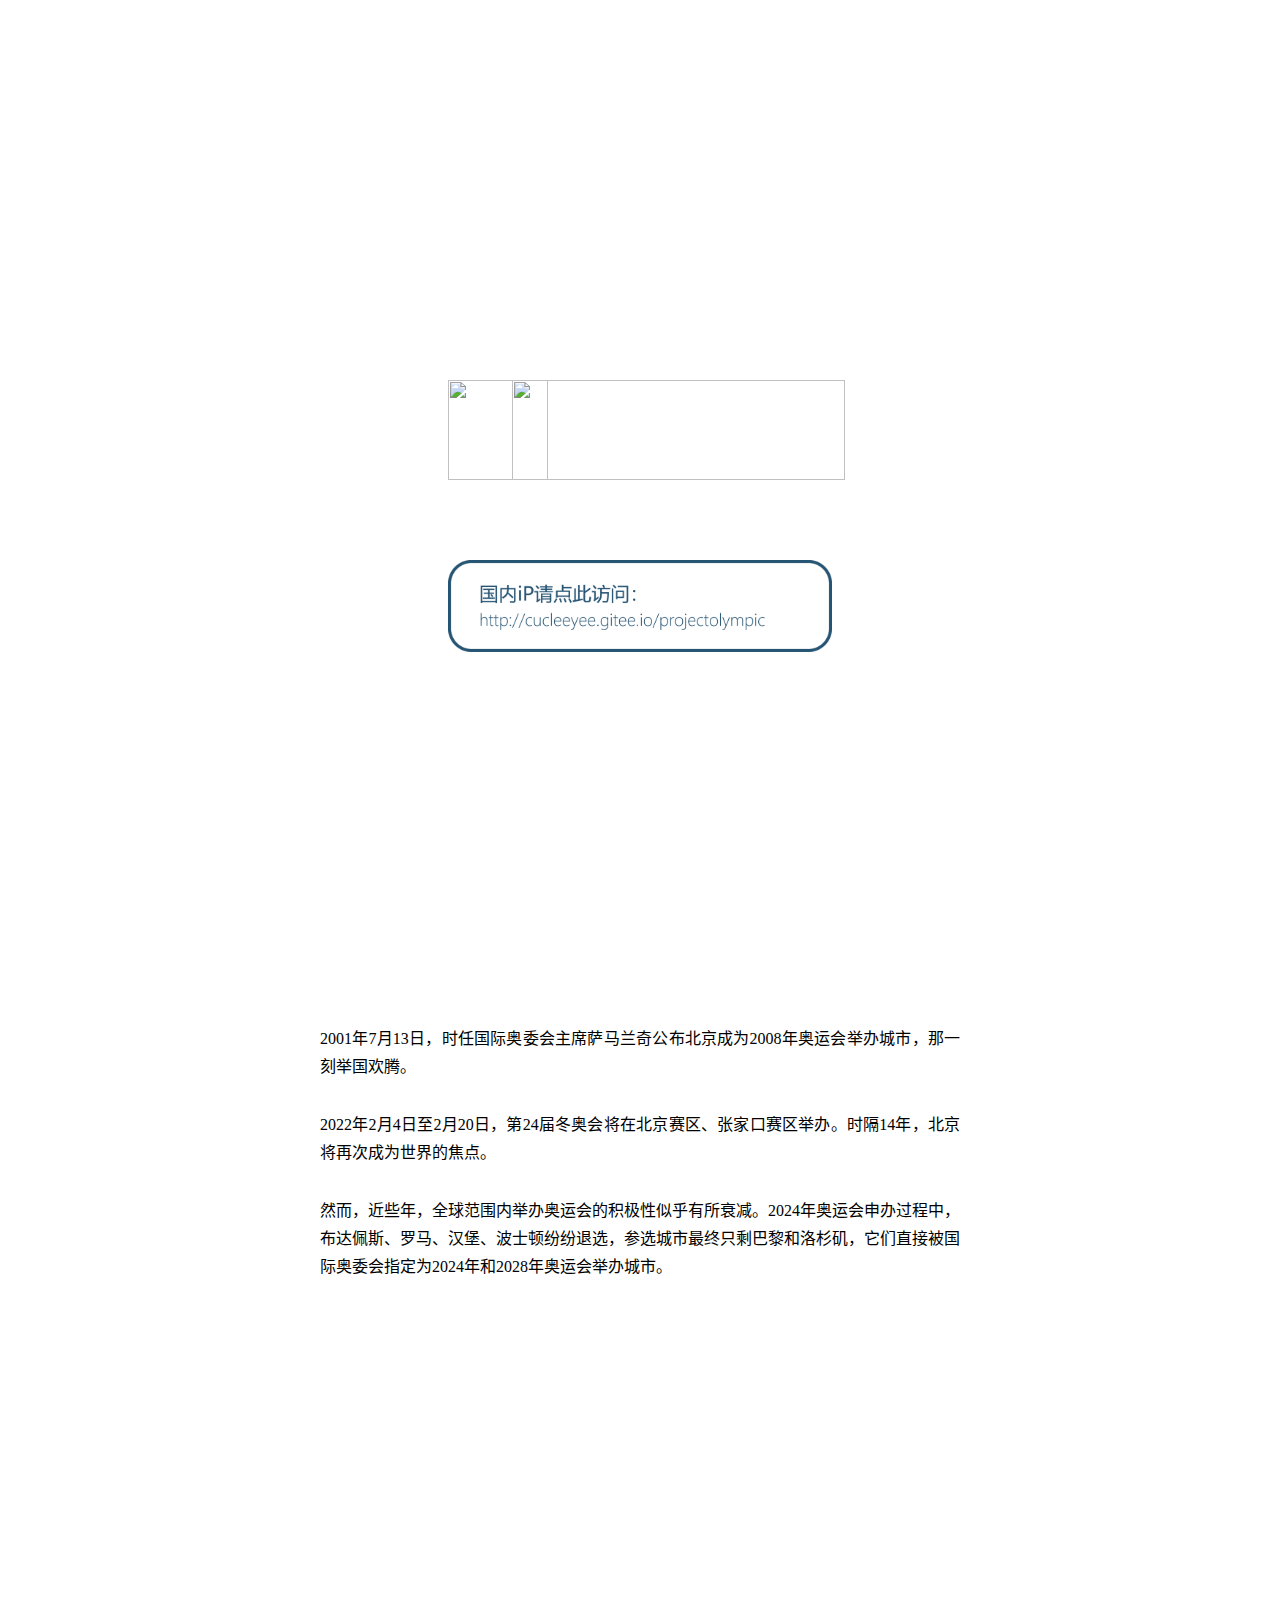
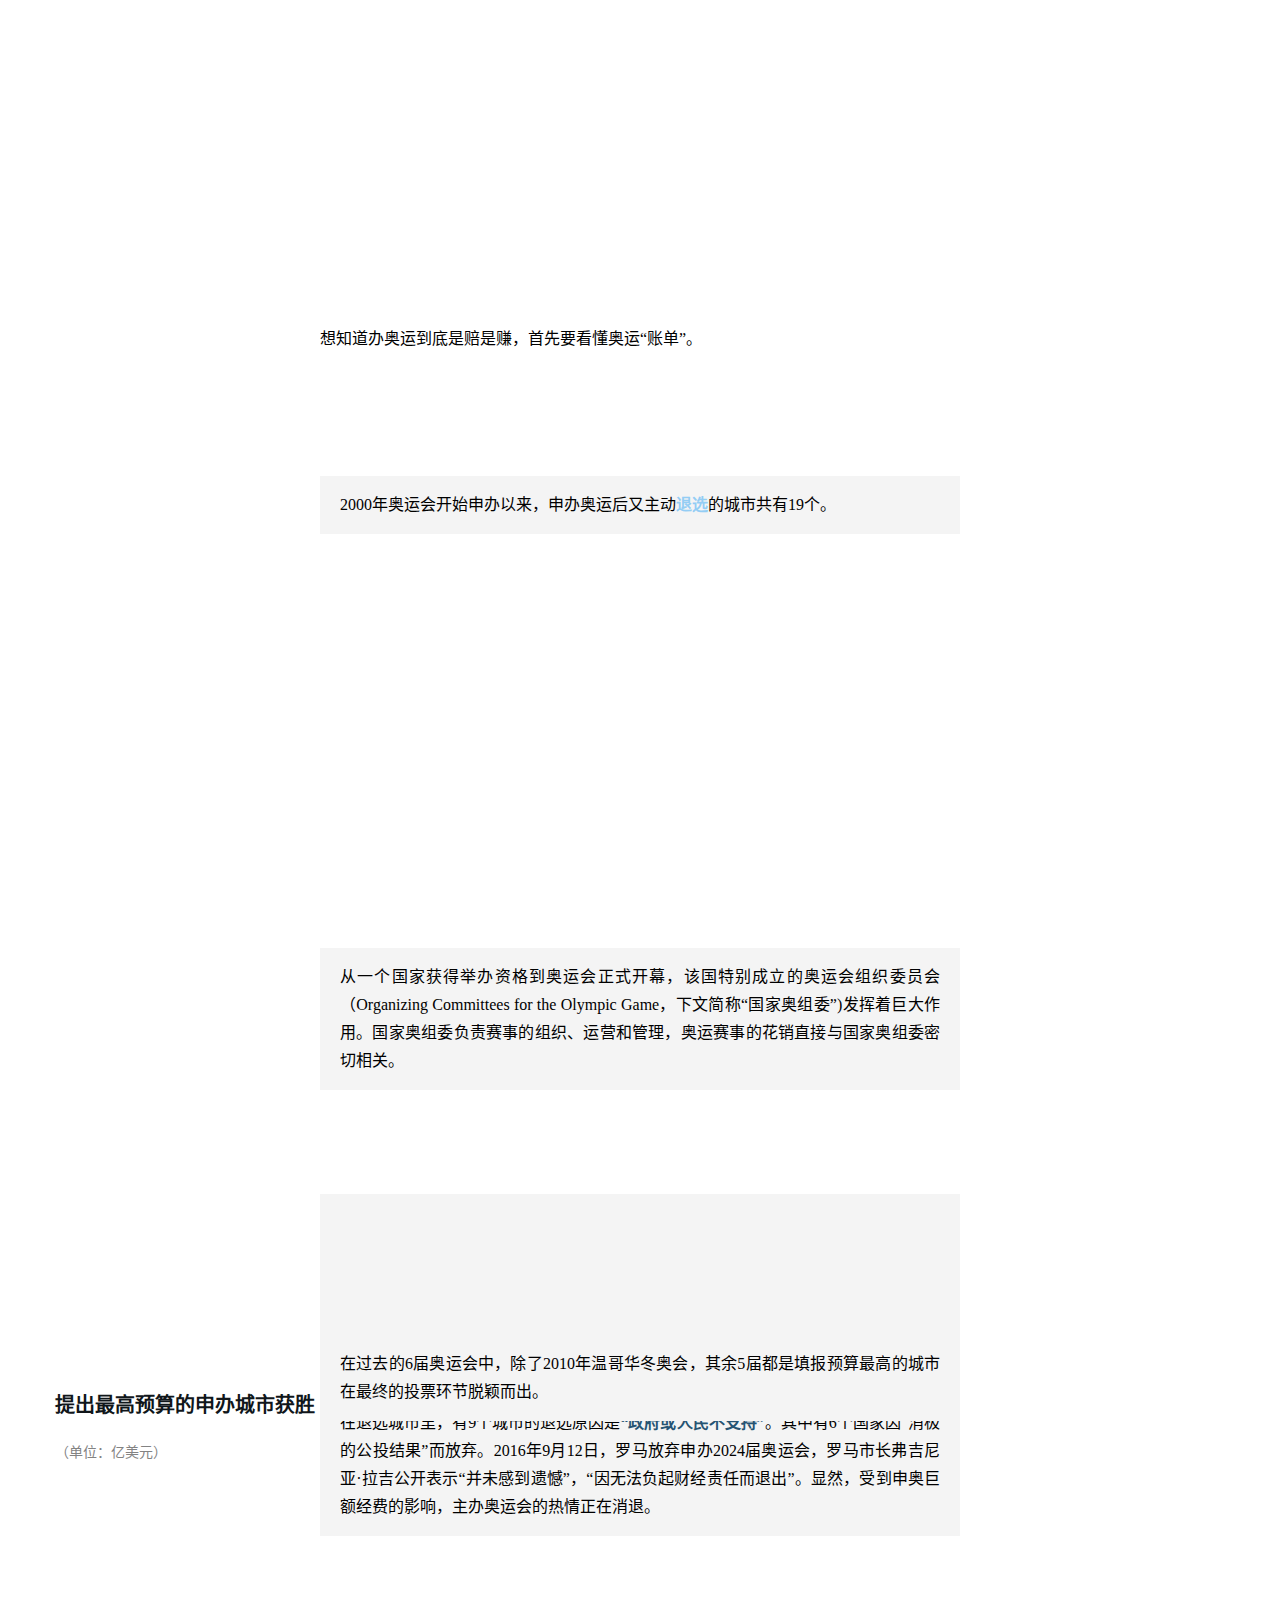
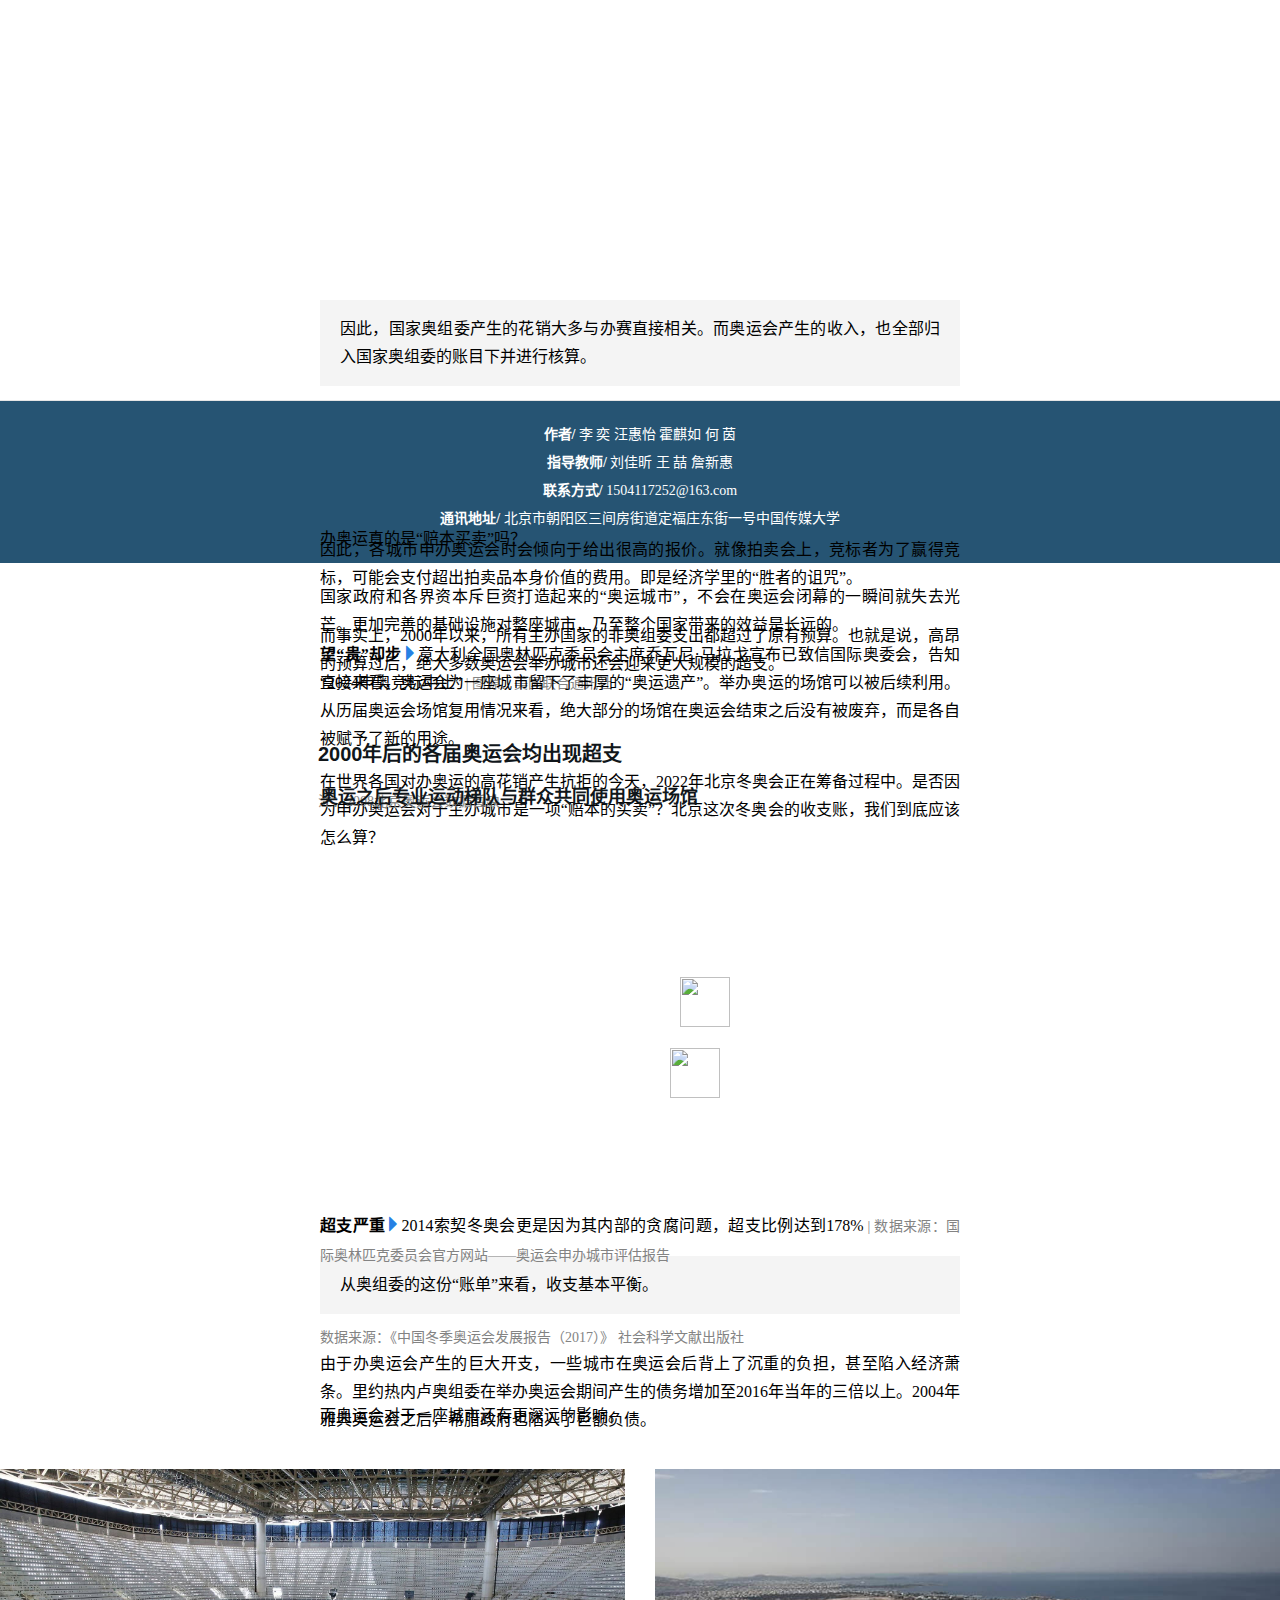
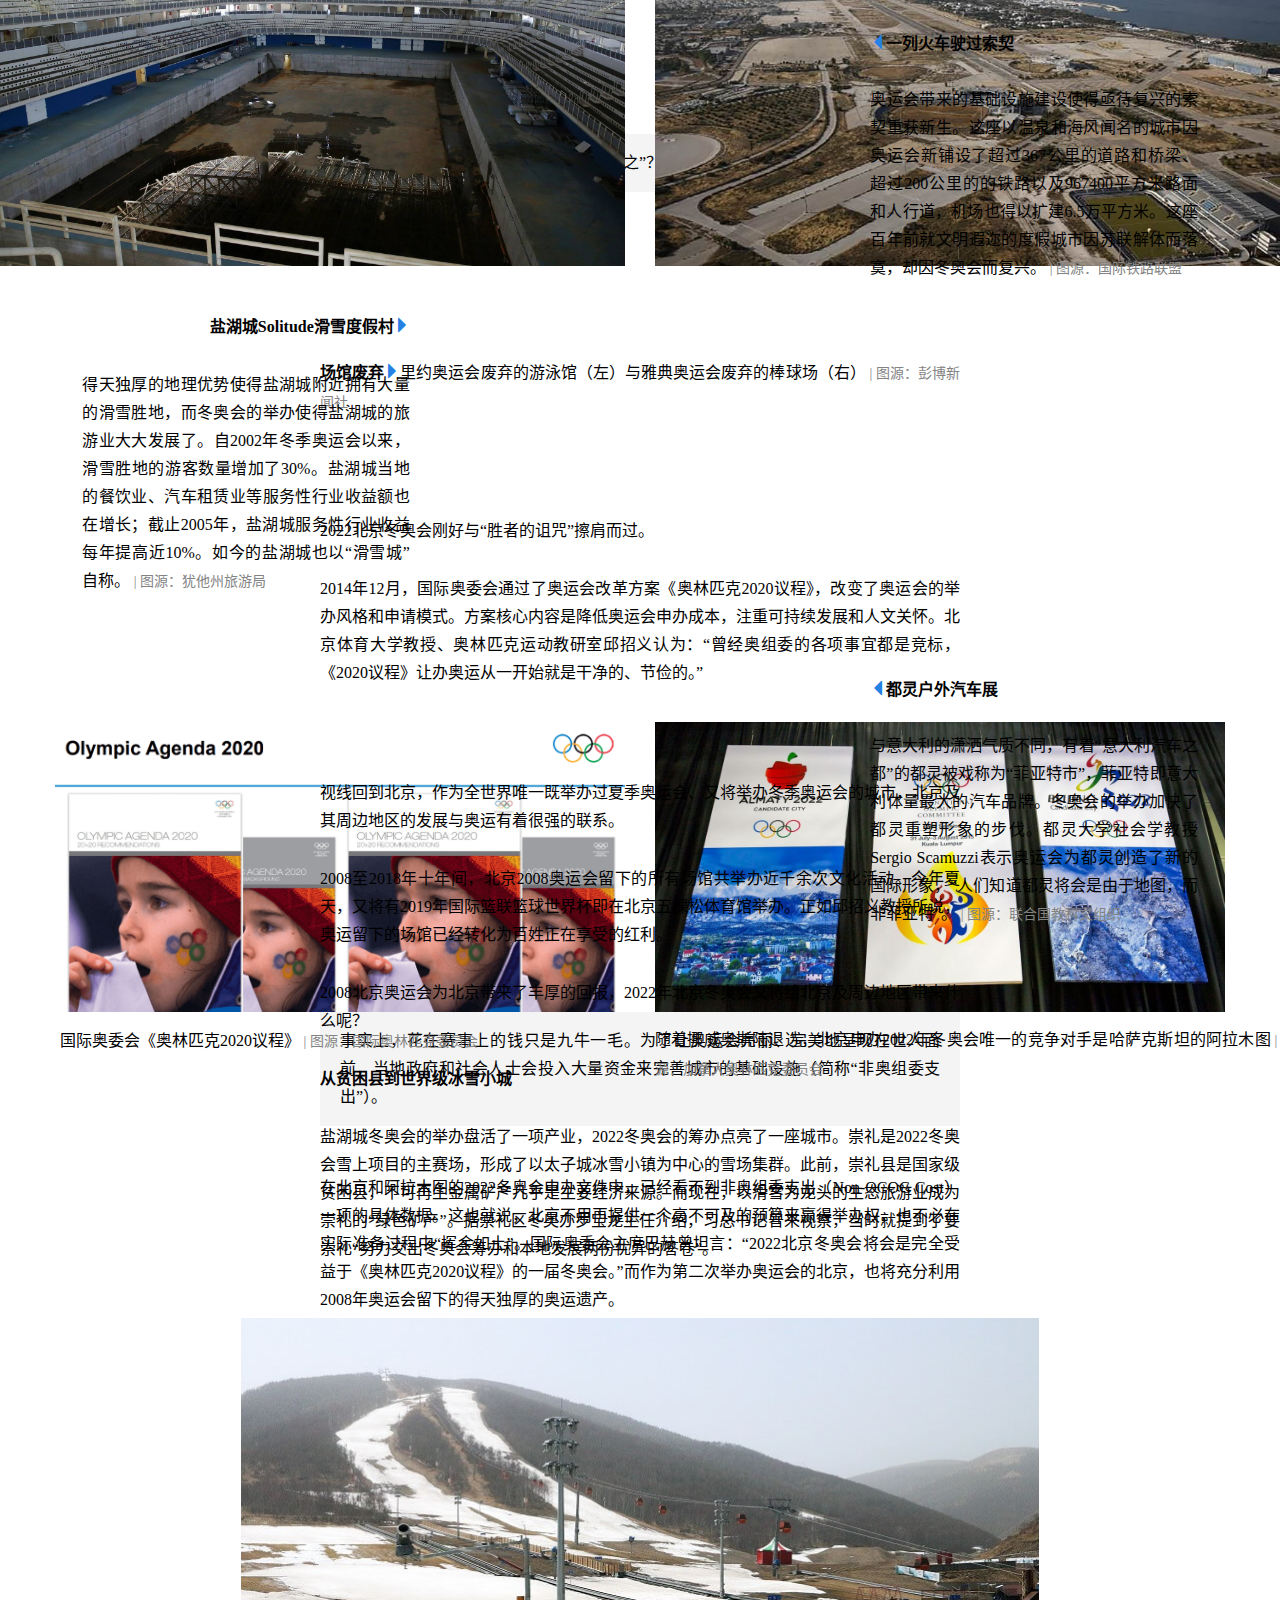
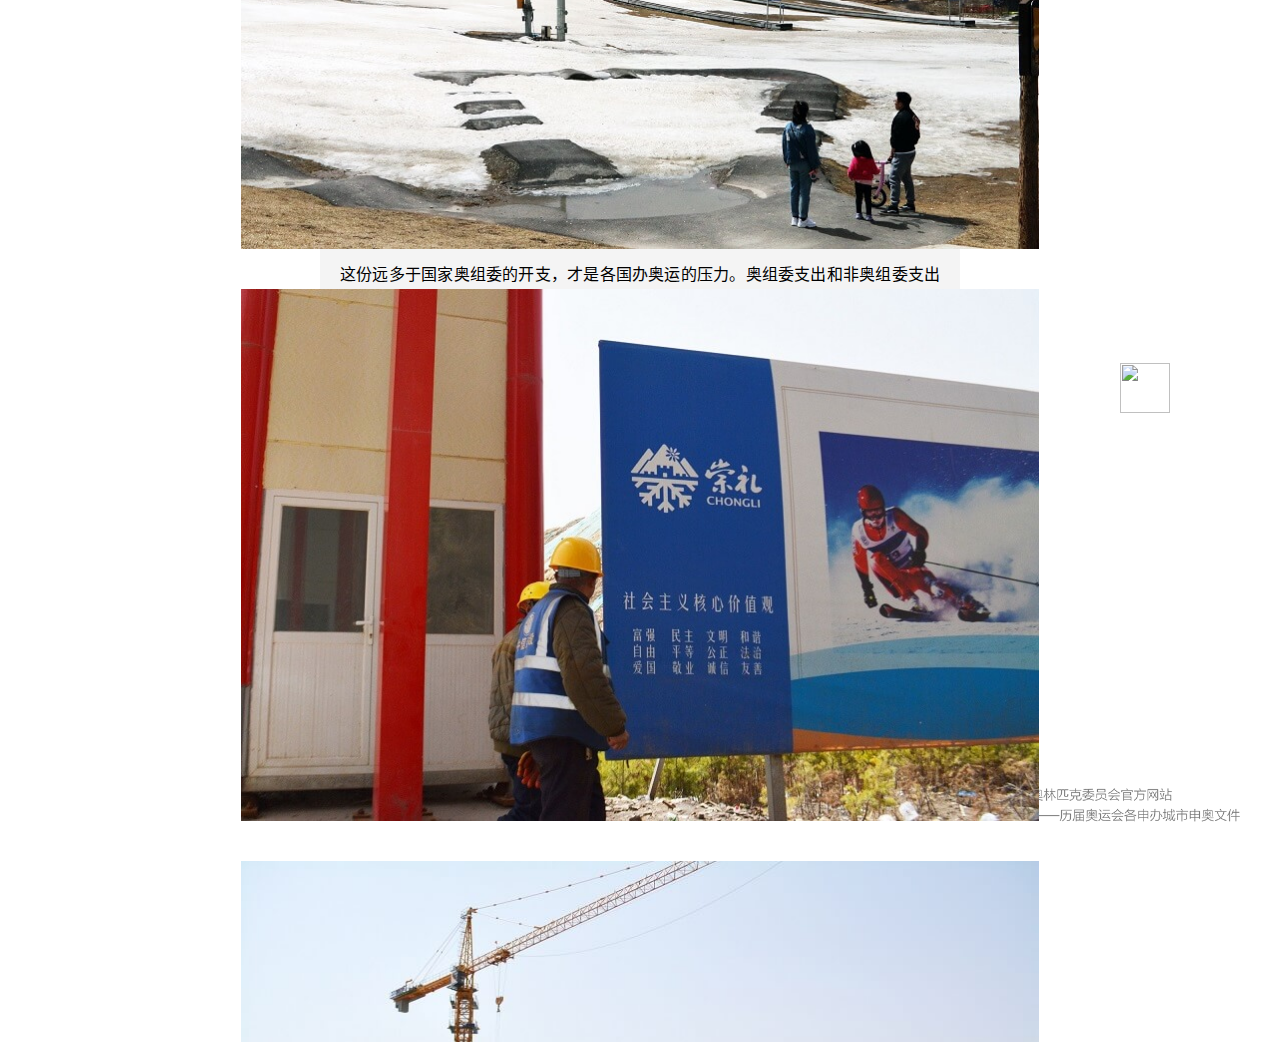
==== commit 92215f72: "Update index.html" ====
--- a/index.html
+++ b/index.html
@@ -517,14 +517,14 @@
 
 
     <!-- jQuery (Bootstrap 的所有 JavaScript 插件都依赖 jQuery，所以必须放在前边) -->
-    <script src="https://cdn.jsdelivr.net/npm/jquery@1.12.4/dist/jquery.min.js"></script>
+    <script src="https://libs.baidu.com/jquery/1.11.1/jquery.min.js"></script>
     <script src="js/jquery-ui.js"></script>
     <script type="text/javascript" src="js/owl.carousel.min.js"></script>
 
     <!-- d3线上lib -->
     <script type="text/javascript" src="js/d3.js"></script>
     <!-- 引入 ECharts 文件 -->
-    <script src="https://cdn.bootcss.com/echarts/4.2.1-rc1/echarts.min.js"></script>
+    <script src="https://cdn.jsdelivr.net/npm/echarts@4.2.1/dist/echarts.min.js"></script>
     <!-- scrollmagic -->
     <script src="https://cdnjs.cloudflare.com/ajax/libs/ScrollMagic/2.0.6/ScrollMagic.min.js"></script>
     <script src="https://cdnjs.cloudflare.com/ajax/libs/ScrollMagic/2.0.6/plugins/debug.addIndicators.min.js"></script>
